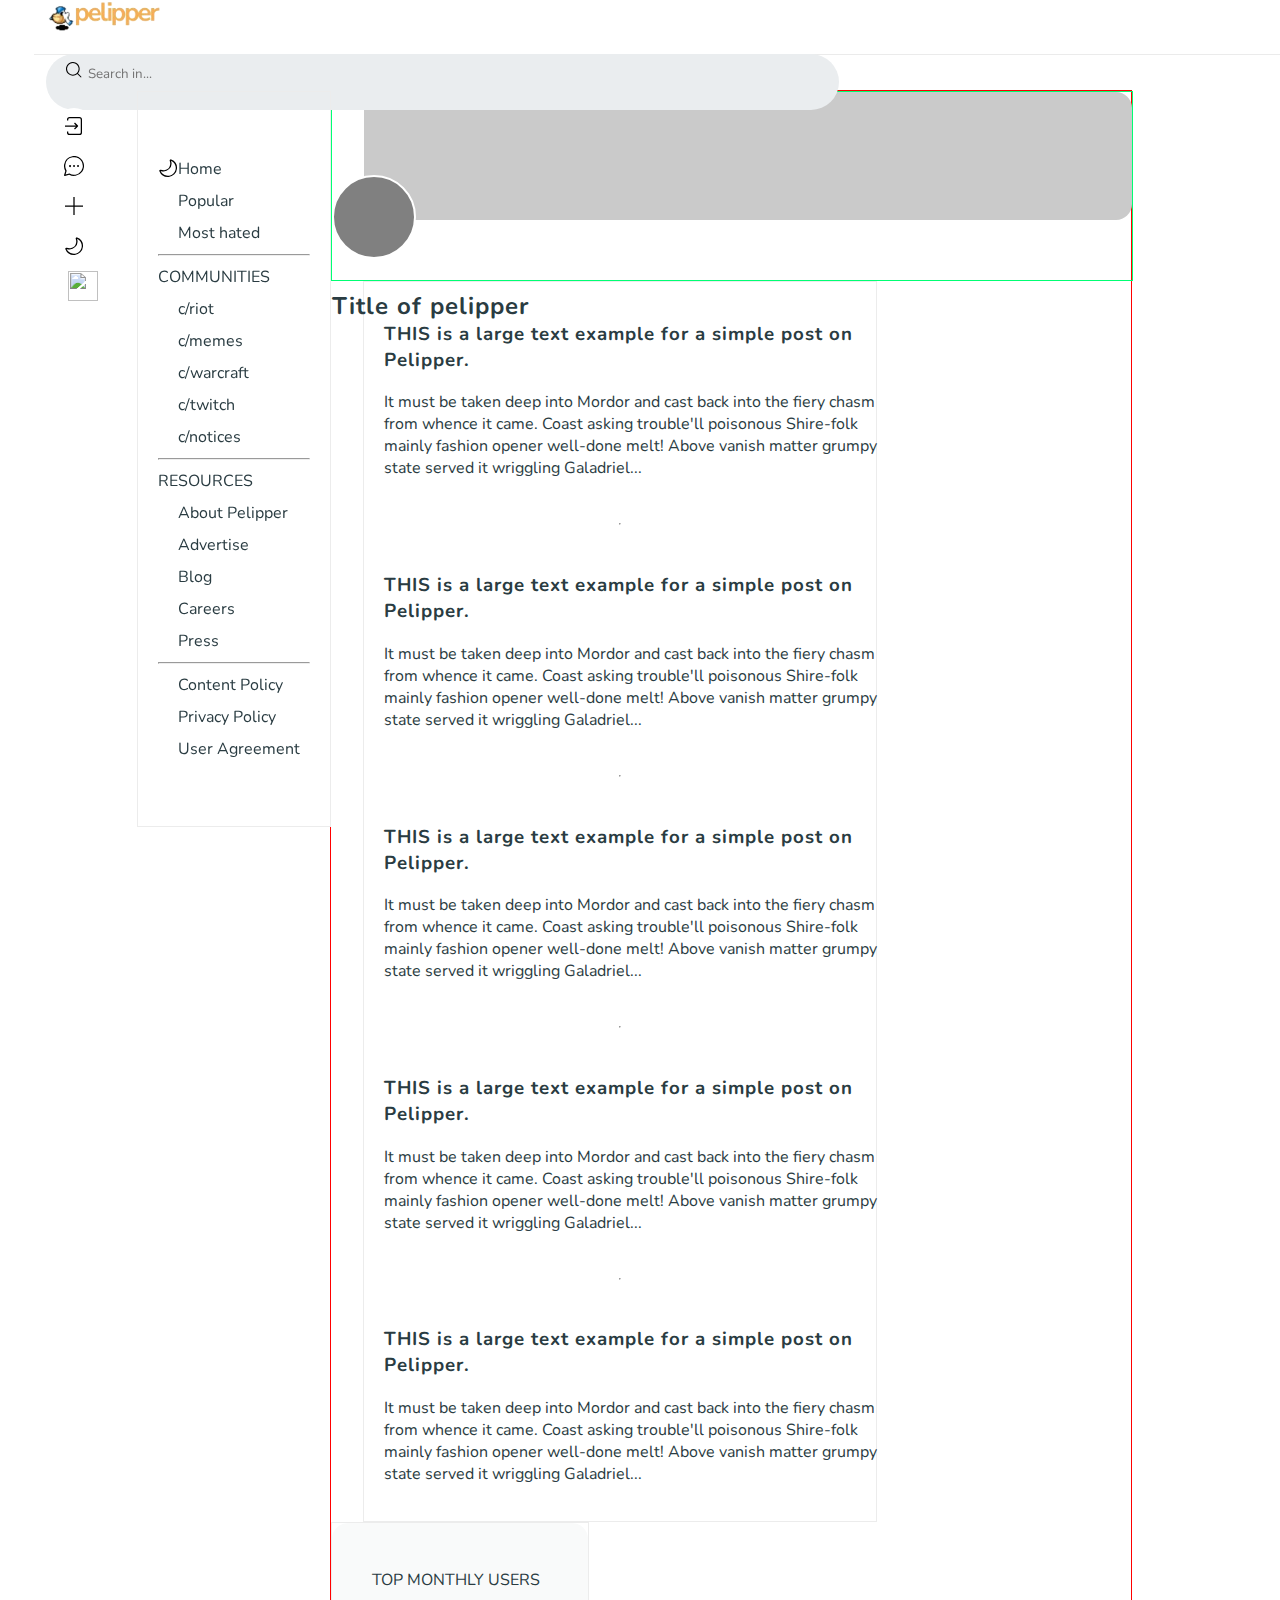
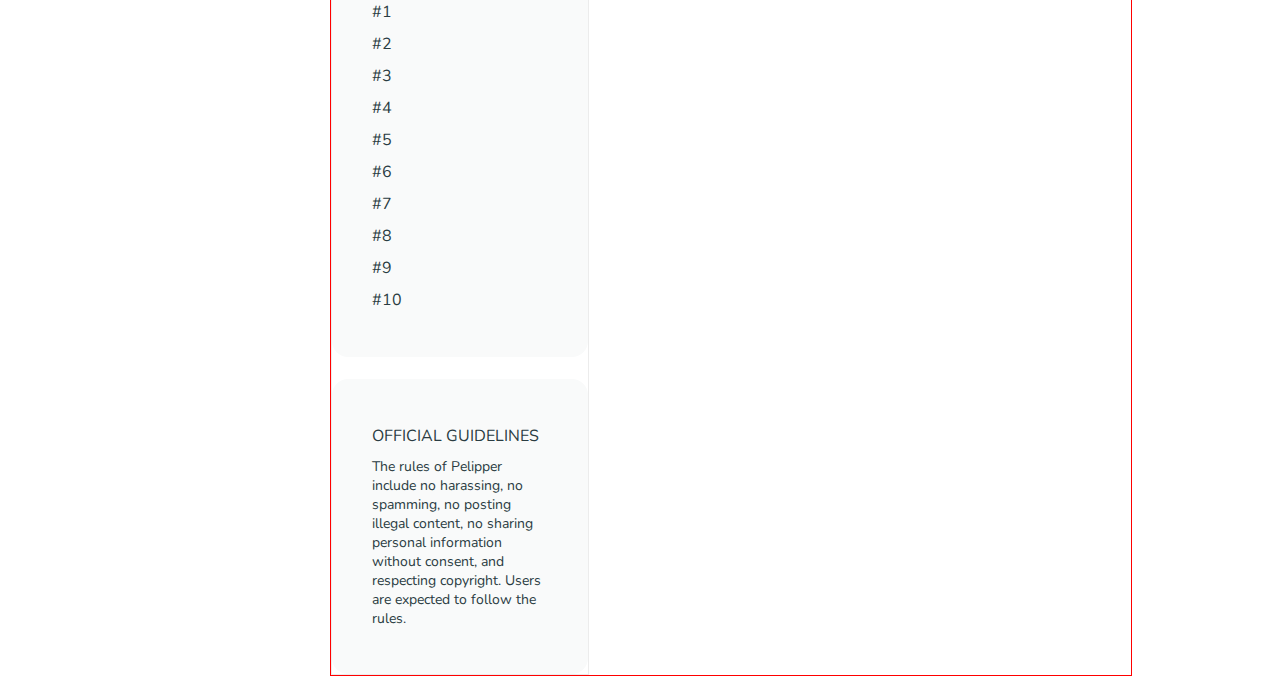
==== design_test_space/body.html @ d2e70849 "css body - banner upgrades, cambio de medidas en el main" ====
<!DOCTYPE html>
<html lang="en">

<head>
    <meta charset="UTF-8" />
    <meta http-equiv="X-UA-Compatible" content="IE=edge" />
    <meta name="title" content="">
    <meta name="viewport" content="width=device-width, initial-scale=1.0">
    <meta name="description" content="Descripción de tu sitio web aquí">
    <meta name="keywords" content="palabras clave, separadas, por, comas">
    <meta name="author" content="Tu nombre o nombre de tu empresa">
    <title>design_test_space/header.html</title>
    <!-- Bootstrap stylesheet -->
    <link href="https://cdn.jsdelivr.net/npm/bootstrap@5.0.2/dist/css/bootstrap.min.css" rel="stylesheet" integrity="sha384-EVSTQN3/azprG1Anm3QDgpJLIm9Nao0Yz1ztcQTwFspd3yD65VohhpuuCOmLASjC" crossorigin="anonymous">
    <link rel="stylesheet" href="./style.css">
    <style>
    </style>
</head>
<body>
<header style="position: fixed; top: 0;">
<!-- LOGUEADO -->
<div class="container-fluid d-flex justify-content-center align-items-center" style="height: 6dvh; padding-left: 2dvw; padding-right: 2dvw" >
    <div class="row header-separator" style="height: 6dvh; width: 98dvw; padding-left: 1dvw; padding-right: 1dvw;">
        <!-- LOGO: Pendiente incluir el H1 y el enlace al logo -->
        <div class="col-3 p-0 container-fluid d-flex flex-row align-items-center" style="height: 6dvh">
            <div class="logo">
                <img src="images/logo.png" width="115" height="34">
            </div>
        </div>
        <!-- SEARCHBAR -->
<div class="col-6 p-0 container-fluid d-flex flex-row align-items-center" style="height: 6dvh">
    <div class="container-fluid d-flex flex-row align-items-center searchbar">
        <form action="" method="">
            <svg xmlns="http://www.w3.org/2000/svg" width="16" height="16" viewBox="0 0 20 20" fill="none">
                <path class="svg-background-color"
                    d="M19.5 18.616 14.985 14.1a8.528 8.528 0 1 0-.884.884l4.515 4.515.884-.884ZM1.301 8.553a7.253 7.253 0 1 1 7.252 7.253 7.261 7.261 0 0 1-7.252-7.253Z">
                </path>
            </svg>
            <input type="text" placeholder="Search in..." name="searchbar"
                style="background-color: transparent; border: none; outline: none;">
        </form>
    </div>
</div>


        <!-- MENÚ: Pendiente aplicar nav, li y esas polladas -->
        <div class="col-3 p-0 d-flex flex-row justify-content-end align-items-center" style="height: 6dvh; padding-left: 8px; padding-right: 8px">
            <div style="height: 40px; width: 40px">
                <button onclick="" class="circular-button p-0 d-flex justify-content-center align-items-center">
                    <!-- Log out icon -->
                    <svg xmlns="http://www.w3.org/2000/svg" width="20" height="20" viewBox="0 0 20 20" fill="none">
                        <path class="svg-background-color" d="M11.991 10.625H1v-1.25h10.991l-1.933-1.933.884-.884 3 3a.624.624 0 0 1 0 .884l-3 3-.884-.884 1.933-1.933ZM15.375 1h-9.75A2.629 2.629 0 0 0 3 3.625v.792h1.25v-.792A1.377 1.377 0 0 1 5.625 2.25h9.75a1.377 1.377 0 0 1 1.375 1.375v12.75a1.377 1.377 0 0 1-1.375 1.375h-9.75a1.377 1.377 0 0 1-1.375-1.375v-.792H3v.792A2.63 2.63 0 0 0 5.625 19h9.75A2.63 2.63 0 0 0 18 16.375V3.625A2.63 2.63 0 0 0 15.375 1Z">
                        </path>
                    </svg>
                </button>
            </div>
            <div style="height: 40px; width: 40px">
                <button onclick="" class="circular-button p-0 d-flex justify-content-center align-items-center">
                    <!-- Chat icon -->
                    <svg xmlns="http://www.w3.org/2000/svg" width="20" height="20" viewBox="0 0 20 20" fill="none">
                        <path class="svg-background-color" d="M11.61 19.872a10.013 10.013 0 0 0 6.51-4.035A9.999 9.999 0 0 0 12.275.264c-1.28-.3-2.606-.345-3.903-.132a10.05 10.05 0 0 0-8.25 8.311 9.877 9.877 0 0 0 1.202 6.491l-1.24 4.078a.727.727 0 0 0 .178.721.72.72 0 0 0 .72.19l4.17-1.193A9.87 9.87 0 0 0 9.998 20c.54 0 1.079-.043 1.612-.128ZM1.558 18.458l1.118-3.69-.145-.24A8.647 8.647 0 0 1 1.36 8.634a8.778 8.778 0 0 1 7.21-7.27 8.765 8.765 0 0 1 8.916 3.995 8.748 8.748 0 0 1-2.849 12.09 8.763 8.763 0 0 1-3.22 1.188 8.68 8.68 0 0 1-5.862-1.118l-.232-.138-3.764 1.076ZM6.006 9a1.001 1.001 0 0 0-.708 1.707A1 1 0 1 0 6.006 9Zm4.002 0a1.001 1.001 0 0 0-.195 1.981 1 1 0 1 0 .195-1.98Zm4.003 0a1.001 1.001 0 1 0 0 2.003 1.001 1.001 0 0 0 0-2.003Z">
                        </path>
                    </svg>
                </button>
            </div>
            <div style="height: 40px; width: 40px">
                <button onclick="" class="circular-button p-0 d-flex justify-content-center align-items-center">
                    <!-- Add post icon -->
                    <svg xmlns="http://www.w3.org/2000/svg" width="20" height="20" viewBox="0 0 20 20" fill="none">
                        <path class="svg-background-color" d="M19 9.375h-8.375V1h-1.25v8.375H1v1.25h8.375V19h1.25v-8.375H19v-1.25Z"></path>
                    </svg>
                </button>
            </div>
            <div style="height: 40px; width: 40px">
                <button onclick="toggleDarkMode()"
                    class="circular-button p-0 d-flex justify-content-center align-items-center">
                    <!-- Dark mode icon-->
                    <svg xmlns="http://www.w3.org/2000/svg" width="20" height="20" viewBox="0 0 20 20" fill="none">
                        <path class="svg-background-color"
                            d="M9.875 19a9.073 9.073 0 0 1-8.48-5.78 1.094 1.094 0 0 1 .247-1.191 1.145 1.145 0 0 1 1.232-.255c1.13.449 2.361.587 3.564.4A6.89 6.89 0 0 0 12.17 6.44a6.806 6.806 0 0 0-.394-3.564 1.148 1.148 0 0 1 .255-1.231 1.1 1.1 0 0 1 1.193-.248 9.082 9.082 0 0 1 5.746 9.254 9.184 9.184 0 0 1-8.32 8.32 11.93 11.93 0 0 1-.775.028Zm-7.206-5.967A7.871 7.871 0 1 0 13.033 2.668 8.116 8.116 0 0 1 2.669 13.033Z" />
                    </svg>
                </button>
            </div>
            <div style="height: 40px; width: 40px; margin-left: 8px; margin-right: 8px">
                <!-- Profile picture example -->
                <button onclick="" class="circular-button p-0 d-flex justify-content-center align-items-center"
                    style="background-color: white">
                    <img src="https://www.svgrepo.com/show/316857/profile-simple.svg" width="30" height="30">
                </button>
            </div>
        </div>
    </div>
</div>

</header>

<br>

<div style="margin: 0px, 20px, 20px, 0px; padding: 0; display: flex; flex-direction: row; margin: 60px 10dvw 0 10dvw !important;">
    <aside style="width: 15dvw; height:fit-content; border: 0.5px solid #ececec; color: #fff; padding: 0px; display: flex; flex-direction: column;">
        <div style="width: 15dvw; height:fit-content; border: 0.5px solid #ececec; color: #fff; padding: 0px; display: flex; flex-direction: column; position: fixed" >
            <!-- Aquí va el menú izquierdo -->
            <ul style="list-style: none; padding: 40px 20px 40px 20px;">
                <span>
                    <svg xmlns="http://www.w3.org/2000/svg" width="20" height="20" viewBox="0 0 20 20" fill="none" style="position:absolute;">
                        <path class="svg-background-color" d="M9.875 19a9.073 9.073 0 0 1-8.48-5.78 1.094 1.094 0 0 1 .247-1.191 1.145 1.145 0 0 1 1.232-.255c1.13.449 2.361.587 3.564.4A6.89 6.89 0 0 0 12.17 6.44a6.806 6.806 0 0 0-.394-3.564 1.148 1.148 0 0 1 .255-1.231 1.1 1.1 0 0 1 1.193-.248 9.082 9.082 0 0 1 5.746 9.254 9.184 9.184 0 0 1-8.32 8.32 11.93 11.93 0 0 1-.775.028Zm-7.206-5.967A7.871 7.871 0 1 0 13.033 2.668 8.116 8.116 0 0 1 2.669 13.033Z" />
                    </svg>
                    <li style="margin: 10px 0 10px 20px">Home</li>
                </span>
                <li style="margin: 10px 0 10px 20px">Popular</li>
                <li style="margin: 10px 0 10px 20px">Most hated</li>
                <hr>
                <li style="margin: 10px 0 10px 0px">COMMUNITIES</li>
                <li style="margin: 10px 0 10px 20px">c/riot</li>
                <li style="margin: 10px 0 10px 20px">c/memes</li>
                <li style="margin: 10px 0 10px 20px">c/warcraft</li>
                <li style="margin: 10px 0 10px 20px">c/twitch</li>
                <li style="margin: 10px 0 10px 20px">c/notices</li>
                <hr>
                <li style="margin: 10px 0 10px 0px">RESOURCES</li>
                <li style="margin: 10px 0 10px 20px">About Pelipper</li>
                <li style="margin: 10px 0 10px 20px">Advertise</li>
                <li style="margin: 10px 0 10px 20px">Blog</li>
                <li style="margin: 10px 0 10px 20px">Careers</li>
                <li style="margin: 10px 0 10px 20px">Press</li>
                <hr>
                <li style="margin: 10px 0 10px 20px">Content Policy</li>
                <li style="margin: 10px 0 10px 20px">Privacy Policy</li>
                <li style="margin: 10px 0 10px 20px">User Agreement</li>
            </ul>
        </div>
    </aside>




    <div class="container p-0" style=" margin: 0; border: 0.5px solid red; width:62.5dvw;  height: fit-content !important;">

        <div class="row p-0 m-0" style="height: 188px; width: 100%; border: 0.5px solid rgb(0, 255, 115); justify-content: center;">

                <div class="row justify-content-center p-0 m-0" style="height: 128px; width: 92%; margin: 0 4% 0 4%;">
                    <div style="height:128px; width:60dvw; background-color:#CACACA; border-radius: 16px">
                    </div>

                </div>

                <div class="row p-0 m-0" style="width: 95%;">
                    <div class="col-1 p-0 m-0" style="height:50px; width: 100px;justify-content: center;">
                        <div class="p-0 m-0" style="height:80px; width: 80px; background-color: grey; border-radius: 90px; border: solid 2px white; position:absolute; top: 175px"></div>
                    </div>
                    <div class="col">
                        <h2>Title of pelipper</h2>
                    </div>
                </div>

        </div>





        <div class="row p-0 m-0">
            <main class="col" style="flex: 1; display: flex; flex-direction: column; align-items: flex-start; padding: 0; margin: 0 2.5dvw 0 2.5dvw; border: 0.5px solid #ececec;  height: fit-content !important; width:  40dvw !important;">
                <!-- Contenido central -->
                <div style="width: 40dvw; padding: 20px; border-radius: 16px" class="post-bg">
                    <div>
                        <h3>THIS is a large text example for a simple post on Pelipper.</h3>
                        <p>It must be taken deep into Mordor and cast back into the fiery chasm from whence it came. Coast asking trouble'll poisonous Shire-folk mainly fashion opener well-done melt! Above vanish matter grumpy state served it wriggling Galadriel...</p>
                    </div>
                </div>
                <hr>
                <div style="width: 40dvw; padding: 20px; border-radius: 16px" class="post-bg">
                    <div>
                        <h3>THIS is a large text example for a simple post on Pelipper.</h3>
                        <p>It must be taken deep into Mordor and cast back into the fiery chasm from whence it came. Coast asking trouble'll poisonous Shire-folk mainly fashion opener well-done melt! Above vanish matter grumpy state served it wriggling Galadriel...</p>
                    </div>
                </div>
                <hr>
                <div style="width: 40dvw; padding: 20px; border-radius: 16px" class="post-bg">
                    <div>
                        <h3>THIS is a large text example for a simple post on Pelipper.</h3>
                        <p>It must be taken deep into Mordor and cast back into the fiery chasm from whence it came. Coast asking trouble'll poisonous Shire-folk mainly fashion opener well-done melt! Above vanish matter grumpy state served it wriggling Galadriel...</p>
                    </div>
                </div>
                <hr>
                <div style="width: 40dvw; padding: 20px; border-radius: 16px" class="post-bg">
                    <div>
                        <h3>THIS is a large text example for a simple post on Pelipper.</h3>
                        <p>It must be taken deep into Mordor and cast back into the fiery chasm from whence it came. Coast asking trouble'll poisonous Shire-folk mainly fashion opener well-done melt! Above vanish matter grumpy state served it wriggling Galadriel...</p>
                    </div>
                </div>
                <hr>
                <div style="width: 40dvw; padding: 20px; border-radius: 16px" class="post-bg">
                    <div>
                        <h3>THIS is a large text example for a simple post on Pelipper.</h3>
                        <p>It must be taken deep into Mordor and cast back into the fiery chasm from whence it came. Coast asking trouble'll poisonous Shire-folk mainly fashion opener well-done melt! Above vanish matter grumpy state served it wriggling Galadriel...</p>
                    </div>
                </div>
            </main>

            <aside class="col px-0 mx-0" style="width: 20dvw; height:fit-content; color: #fff; padding: 0px; display: flex; flex-direction: column; border: 0.5px solid #ececec" class="sticky-aside">
                <!-- Aquí va el menú derecho -->
                <div style="border-radius: 16px" class="right-aside-container-bg">
                    <ul style="list-style: none; padding: 20px 40px 20px 40px;">
                        <li style="margin: 10px 0 10px 0px">TOP MONTHLY USERS</li>
                        <li style="margin: 10px 0 10px 0px">#1</li>
                        <li style="margin: 10px 0 10px 0px">#2</li>
                        <li style="margin: 10px 0 10px 0px">#3</li>
                        <li style="margin: 10px 0 10px 0px">#4</li>
                        <li style="margin: 10px 0 10px 0px">#5</li>
                        <li style="margin: 10px 0 10px 0px">#6</li>
                        <li style="margin: 10px 0 10px 0px">#7</li>
                        <li style="margin: 10px 0 10px 0px">#8</li>
                        <li style="margin: 10px 0 10px 0px">#9</li>
                        <li style="margin: 10px 0 10px 0px">#10</li>
                    </ul>
                </div>
                <br>
                <div style="border-radius: 16px" class="right-aside-container-bg">
                    <ul style="list-style: none; padding: 20px 40px 20px 40px;">
                        <li style="margin: 10px 0 10px 0px">OFFICIAL GUIDELINES</li>
                        <li style="margin: 10px 0 10px 0px; font-size: 14px">The rules of Pelipper include no harassing, no spamming, no posting illegal content, no sharing personal information without consent, and respecting copyright. 
                            Users are expected to follow the rules.</li>
                    </ul>
                </div>
            </aside>
        </div>
    </div>
</div>



















    <!-- Bootstrap Bundle with Popper -->
    <script src="https://cdn.jsdelivr.net/npm/bootstrap@5.0.2/dist/js/bootstrap.bundle.min.js"
        integrity="sha384-MrcW6ZMFYlzcLA8Nl+NtUVF0sA7MsXsP1UyJoMp4YLEuNSfAP+JcXn/tWtIaxVXM"
        crossorigin="anonymous"></script>
    <script src="./script.js"></script>
</body>

</html>
---- design_test_space/style.css ----
@import 'primevue/resources/primevue.css';
@import 'primevue/resources/themes/lara-light-indigo/theme.css';
@import 'primeflex/primeflex.css';
@import 'primeicons/primeicons.css';

/* ----------------------------- GLOBAL USE --------------------------------*/


@import url('https://fonts.googleapis.com/css2?family=Nunito:ital,wght@0,200..1000;1,200..1000&display=swap');


:root {
    --switchcolor-background: #FFFFFF;
    --switchcolor-container-background: #FFFFFF;
    --switchcolor-container-background-hover: #F9FAFA;
    --switchcolor-button: #EAEDEF;
    --switchcolor-searchbar: #EAEDEF;
    --switchcolor-button-hover: #E2E7E9;
    --switchcolor-searchbar-hover: #E2E7E9;
    --switchcolor-text: #2A3C42;
    --switchcolor-title-text: #000000;
    --switchcolor-icon: #000000;
	--switchcolor-separator-border: #EBEBEB;
    --switchcolor-post-container-hover: #F2F4F5;
    --switchcolor-special-button: #F9AD5B; /* BRAND COLOR */
    --switchopacity-login-banner: 1; 
}

.dark-mode {
    --switchcolor-background: #0B1416;
    --switchcolor-container-background: #0B1416;
    --switchcolor-container-background-hover: #1A282D;
    --switchcolor-button: #2B383D;
    --switchcolor-searchbar: #2B383D;
    --switchcolor-button-hover: #223237;
    --switchcolor-searchbar-hover: #223237;
    --switchcolor-text: #B2C5C9;
    --switchcolor-title-text: #FFFFFF;
    --switchcolor-icon: #FFFFFF;
	--switchcolor-separator-border: #1F2729;
    --switchcolor-post-container-hover: #131F23;
    --switchcolor-special-button: #F9AD5B; /* BRAND COLOR */
    --switchopacity-login-banner: 0.7; 
}

* {
    color: var(--switchcolor-text);
    caret-color: #F9AD5B; /* cursor texto */
    font-family: Nunito;
}

body {
    background-color: var(--switchcolor-background);
}

span {
    color: var(--switchcolor-text);
}

a { /* Currarse un hover guapo y un visited*/
    color: #F9AD5B;
}

h1, h2, h3, h4, h5 {
    letter-spacing: 1px;
}

textarea {
    resize: none;
}

.box {
    width: 150px;
    height: 50px;
    border: 1px solid #000; /* Borde de los contenedores */
    margin-right: 5px; /* Espacio entre los contenedores */
}

.svg-background-color {
    fill: var(--switchcolor-icon);
}


/*----------------------------------------- HEADER --------------------------------------------------------*/

.header-separator {
	border-bottom: 1px solid var(--switchcolor-separator-border);
}

/* BUTTONS */

.circular-button {
    background-color: var(--switchcolor-background);
    border: 0px;
    border-radius: 90px;
    height: 40px;
    width: 40px;
}
    .circular-button:hover {
        background-color: var(--switchcolor-button-hover);
    }

.simple-button {
        background-color: var(--switchcolor-button);
        border: 0px;
        border-radius: 90px;
        height: 40px;
        width: 100px;
}
        .simple-button:hover {
            background-color: var(--switchcolor-button-hover);
        }

.special-button {
    background-color: var(--switchcolor-special-button);
    border: 0px;
    border-radius: 90px;
    height: 40px;
    width: 100px;
}
    .special-button:hover {
        background-color: var(--switchcolor-button-hover);
    }


/* SEARCHBAR */

.searchbar {
	width: 753px; 
	height: 40px; 
	padding-top: 8px; 
	padding-bottom: 8px; 
	padding-left: 20px; 
	padding-right: 20px; 
	background-color: var(--switchcolor-searchbar); 
	border-radius: 45px
}
	.searchbar:hover {
		background-color: var(--switchcolor-searchbar-hover); 
	}

    @media (max-width: 800px) {
        #searchContainer {
            display: none !important;
        }
    }

/* LOGO */

.logo {
	width: 115px; 
	height: 34px;
}

/* -------------------------------- FOOTER -------------------------- */

.footer-separator {
	border-top: 1px solid var(--switchcolor-separator-border);
}

/* -------------------------------- LOGIN ---------------------------- */

.login-container {
    background-color: var(--switchcolor-background);
    border: 1px solid var(--switchcolor-separator-border);
    border-radius: 1rem;
}

.login-banner {
    width: 100%; /*Ancho de la imagen */
    height: 632px; /* Altura de la imagen */
    background-image: url('images/login_banner.png') !important; /* Ruta de la imagen */
    background-repeat: no-repeat;
    background-position: center;
    background-size: 100% 100%; /* Ajustar la imagen al tamaño del contenedor */
    /* background-size: cover; Ajustar la imagen al tamaño del div */
    border-radius: 1rem 0 0 1rem; /* Establecer el radio de borde para el lado izquierdo */
    opacity: var(--switchopacity-login-banner); /* Establecer la opacidad de la imagen */
}

.login-input {
    height: 3.5rem !important;
	background-color: var(--switchcolor-searchbar);
    border: 0px;
	border-radius: 1.25rem;
    padding-left: 20px !important;
    border: 2px solid transparent; /* Establece un borde transparente */
    outline: none; /* Elimina el borde predeterminado cuando el input está seleccionado */
    transition: border-color 0.3s ease; /* Transición para suavizar el cambio de color del borde */
    color: var(--switchcolor-text) !important; /* Color del texto dentro del input */
}
    .login-input:focus {
		background-color: var(--switchcolor-searchbar-hover);
        border-color: #F9AD5B !important; /* Cambia el color del borde cuando el input está seleccionado */
        box-shadow: 0 0 10px #F9AD5B; /* Añade un efecto de sombra para un aspecto más difuminado o neón */
	}


.login-submit-button {
    height: 50px !important;
    width: 100px;
    margin-left: 4px;
    margin-right: 4px;
}

.btn-login-password {
    color: var(--switchcolor-text);
    font-size: 14px;
    position: absolute;
    top: 33%; /* Centra verticalmente */
    right: 15px; /* Alinea a la derecha con un pequeño margen */
    transform: translateY(-15%); /* Ajusta para centrar verticalmente */
    background: none;
    border: none;
    cursor: pointer;
    transition: color 0.5s ease; /* Agregamos una transición para suavizar el cambio de color */
    }
    
    .btn-login-password:hover, .btn-login-password:active {
      color: #CACACA; /* Cambia el color cuando está activo (haciendo clic) */
    }

    .toggle-password-button {
        margin-left: -40px; /* Ajusta el margen para que el botón esté justo a la derecha del input */
    }

.page-title { /* GLOBAL?*/
    font-family: Nunito;
    font-weight: 600 !important ;
    display: inline-block;
    color: #000;
    background: #fff;
    mix-blend-mode: multiply;
    position: relative;
}

.page-title:before {
    content: '';
    display: block;
    width: 100%;
    height: 100%;
    background: linear-gradient(to left, #F9AD5B, rgb(92, 163, 255));
    mix-blend-mode: screen; 
    position: absolute;
    top: 0;
    left: 0;
}

/* ---------------------------------------------- CREATE POST --------------------------------------------- */

.createpost-banner {
    width: 100%; /*Ancho de la imagen */
    height: 250px; /* Altura de la imagen */
    background-image: url('/images/createpost_banner.png') !important; /* Ruta de la imagen */
    background-repeat: no-repeat;
    background-position: center;
    background-size: 100% 100%; /* Ajustar la imagen al tamaño del contenedor */
    /* background-size: cover; Ajustar la imagen al tamaño del div */
    border-radius: 1rem 1rem 0 0; /* Establecer el radio de borde para el lado izquierdo */
    opacity: var(--switchopacity-login-banner); /* Establecer la opacidad de la imagen */
}

.createpost-container {
    background-color: var(--switchcolor-background);
    border: 1px solid var(--switchcolor-separator-border);
    border-radius: 1rem;
}

.createpost-input {
    height: 3.5rem !important;
	background-color: var(--switchcolor-searchbar);
    border: 0px;
	border-radius: 1.25rem;
    padding-left: 20px !important;
    border: 2px solid transparent; /* Establece un borde transparente */
    outline: none; /* Elimina el borde predeterminado cuando el input está seleccionado */
    transition: border-color 0.3s ease; /* Transición para suavizar el cambio de color del borde */
    color: var(--switchcolor-text) !important; /* Color del texto dentro del input */
}
    .createpost-input:focus {
		background-color: var(--switchcolor-searchbar-hover);
        border-color: #F9AD5B !important; /* Cambia el color del borde cuando el input está seleccionado */
        box-shadow: 0 0 10px #F9AD5B; /* Añade un efecto de sombra para un aspecto más difuminado o neón */
	}

.createpost-submit-button {
    height: 50px !important;
    width: 100px;
    margin-left: 4px;
    margin-right: 4px;
}

textarea {
    background-color: transparent;
}
textarea::-webkit-scrollbar {
    width: 5px;
}
textarea::-webkit-scrollbar-track {
    background: transparent;
}
textarea::-webkit-scrollbar-thumb {
    background-color: #F9AD5B;
    border-radius: 5px;
    height: 3.5rem !important;
}
.no-border * { /*No bordes en el seleccionar categoria*/
    border: none !important;
}

/* ---------------------------------------------------------------- MAIN PAGE -------------------------------------------------- */

.right-aside-container-bg { 
    background-color: var(--switchcolor-container-background-hover);
}

.sticky-aside {
    position: -webkit-sticky;
    position: sticky !important;
    top: 0;
}

.post-bg:hover {
    background-color: var(--switchcolor-post-container-hover)
}
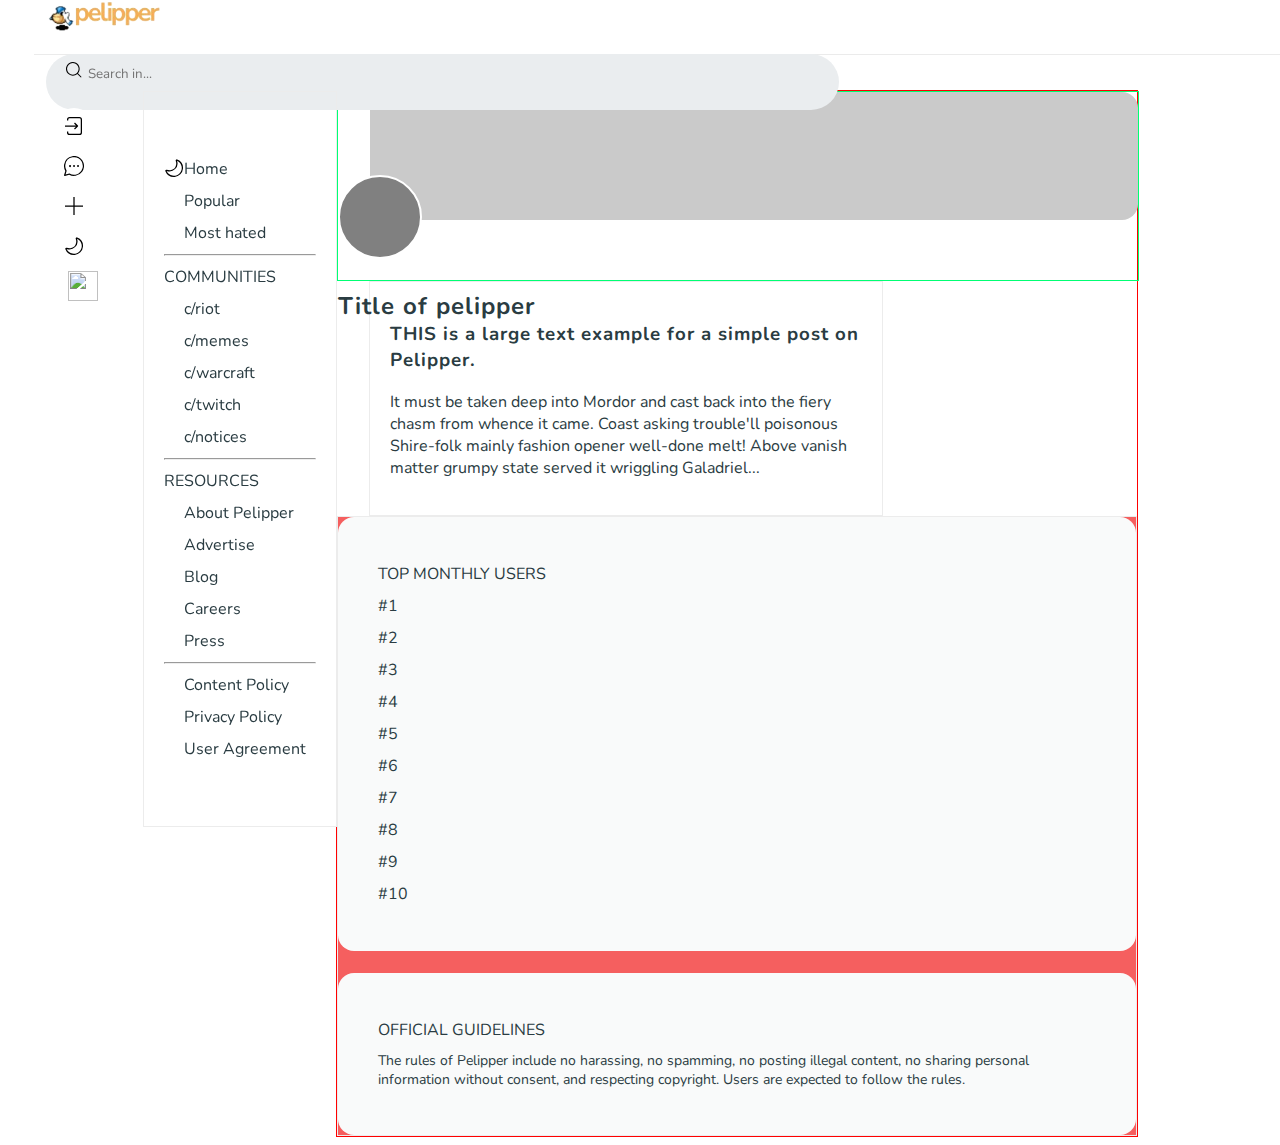
==== commit 925eb0c1: "Contenedor body + post + aside derecho, arreglado el zoom + y -" ====
--- a/design_test_space/body.html
+++ b/design_test_space/body.html
@@ -96,7 +96,7 @@
 
 <br>
 
-<div style="margin: 0px, 20px, 20px, 0px; padding: 0; display: flex; flex-direction: row; margin: 60px 10dvw 0 10dvw !important;">
+<div style="margin: 0px, 20px, 20px, 0px; padding: 0; display: flex; flex-direction: row; margin: 60px 10dvw 0 10dvw !important; justify-content: center;">
     <aside style="width: 15dvw; height:fit-content; border: 0.5px solid #ececec; color: #fff; padding: 0px; display: flex; flex-direction: column;">
         <div style="width: 15dvw; height:fit-content; border: 0.5px solid #ececec; color: #fff; padding: 0px; display: flex; flex-direction: column; position: fixed" >
             <!-- Aquí va el menú izquierdo -->
@@ -160,45 +160,18 @@
 
 
         <div class="row p-0 m-0">
-            <main class="col" style="flex: 1; display: flex; flex-direction: column; align-items: flex-start; padding: 0; margin: 0 2.5dvw 0 2.5dvw; border: 0.5px solid #ececec;  height: fit-content !important; width:  40dvw !important;">
+            <main class="col-9" style="flex: 1; display: flex; flex-direction: column; align-items: flex-start; padding: 0; margin: 0 2.5dvw 0 2.5dvw; border: 0.5px solid #ececec;  height: fit-content !important; width:  40dvw !important;">
                 <!-- Contenido central -->
-                <div style="width: 40dvw; padding: 20px; border-radius: 16px" class="post-bg">
+                <div style="width: auto; padding: 20px; border-radius: 16px" class="post-bg">
                     <div>
                         <h3>THIS is a large text example for a simple post on Pelipper.</h3>
                         <p>It must be taken deep into Mordor and cast back into the fiery chasm from whence it came. Coast asking trouble'll poisonous Shire-folk mainly fashion opener well-done melt! Above vanish matter grumpy state served it wriggling Galadriel...</p>
                     </div>
                 </div>
-                <hr>
-                <div style="width: 40dvw; padding: 20px; border-radius: 16px" class="post-bg">
-                    <div>
-                        <h3>THIS is a large text example for a simple post on Pelipper.</h3>
-                        <p>It must be taken deep into Mordor and cast back into the fiery chasm from whence it came. Coast asking trouble'll poisonous Shire-folk mainly fashion opener well-done melt! Above vanish matter grumpy state served it wriggling Galadriel...</p>
-                    </div>
-                </div>
-                <hr>
-                <div style="width: 40dvw; padding: 20px; border-radius: 16px" class="post-bg">
-                    <div>
-                        <h3>THIS is a large text example for a simple post on Pelipper.</h3>
-                        <p>It must be taken deep into Mordor and cast back into the fiery chasm from whence it came. Coast asking trouble'll poisonous Shire-folk mainly fashion opener well-done melt! Above vanish matter grumpy state served it wriggling Galadriel...</p>
-                    </div>
-                </div>
-                <hr>
-                <div style="width: 40dvw; padding: 20px; border-radius: 16px" class="post-bg">
-                    <div>
-                        <h3>THIS is a large text example for a simple post on Pelipper.</h3>
-                        <p>It must be taken deep into Mordor and cast back into the fiery chasm from whence it came. Coast asking trouble'll poisonous Shire-folk mainly fashion opener well-done melt! Above vanish matter grumpy state served it wriggling Galadriel...</p>
-                    </div>
-                </div>
-                <hr>
-                <div style="width: 40dvw; padding: 20px; border-radius: 16px" class="post-bg">
-                    <div>
-                        <h3>THIS is a large text example for a simple post on Pelipper.</h3>
-                        <p>It must be taken deep into Mordor and cast back into the fiery chasm from whence it came. Coast asking trouble'll poisonous Shire-folk mainly fashion opener well-done melt! Above vanish matter grumpy state served it wriggling Galadriel...</p>
-                    </div>
-                </div>
+
             </main>
 
-            <aside class="col px-0 mx-0" style="width: 20dvw; height:fit-content; color: #fff; padding: 0px; display: flex; flex-direction: column; border: 0.5px solid #ececec" class="sticky-aside">
+            <aside class="col-3 px-0 mx-0" style="height:fit-content; background-color: #f55f5f; padding: 0px; display: flex; flex-direction: column; border: 0.5px solid #ececec" class="sticky-aside">
                 <!-- Aquí va el menú derecho -->
                 <div style="border-radius: 16px" class="right-aside-container-bg">
                     <ul style="list-style: none; padding: 20px 40px 20px 40px;">
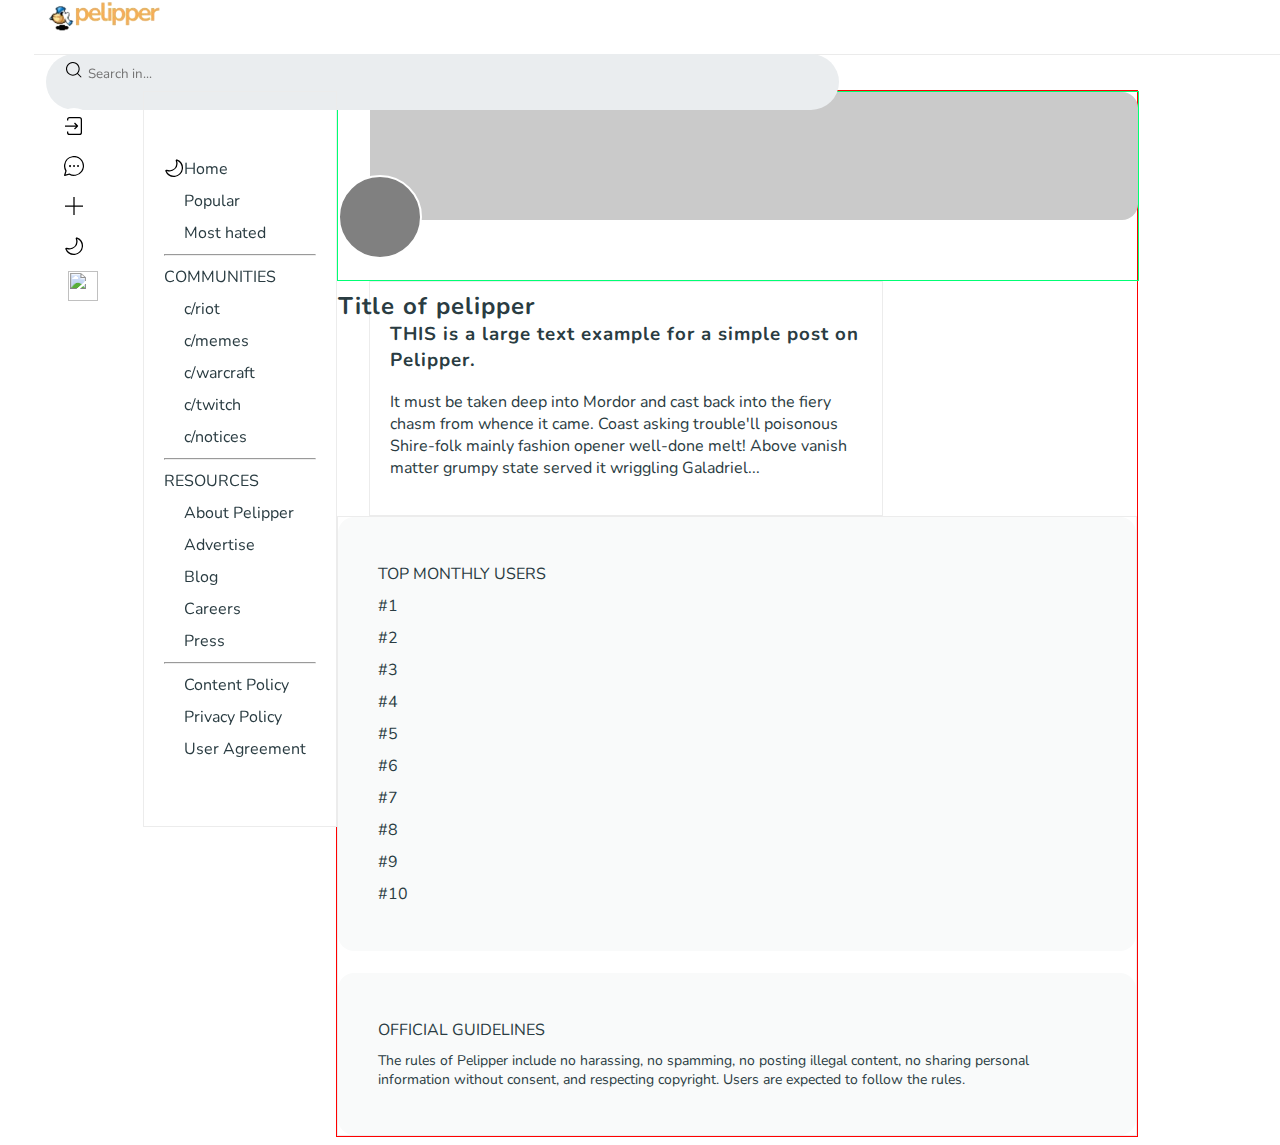
==== commit 12aac22c: "afdesign logo finished + body container size changes" ====
--- a/design_test_space/body.html
+++ b/design_test_space/body.html
@@ -171,7 +171,7 @@
 
             </main>
 
-            <aside class="col-3 px-0 mx-0" style="height:fit-content; background-color: #f55f5f; padding: 0px; display: flex; flex-direction: column; border: 0.5px solid #ececec" class="sticky-aside">
+            <aside class="col-3 px-0 mx-0" style="height:fit-content; padding: 0px; display: flex; flex-direction: column; border: 0.5px solid #ececec" class="sticky-aside">
                 <!-- Aquí va el menú derecho -->
                 <div style="border-radius: 16px" class="right-aside-container-bg">
                     <ul style="list-style: none; padding: 20px 40px 20px 40px;">
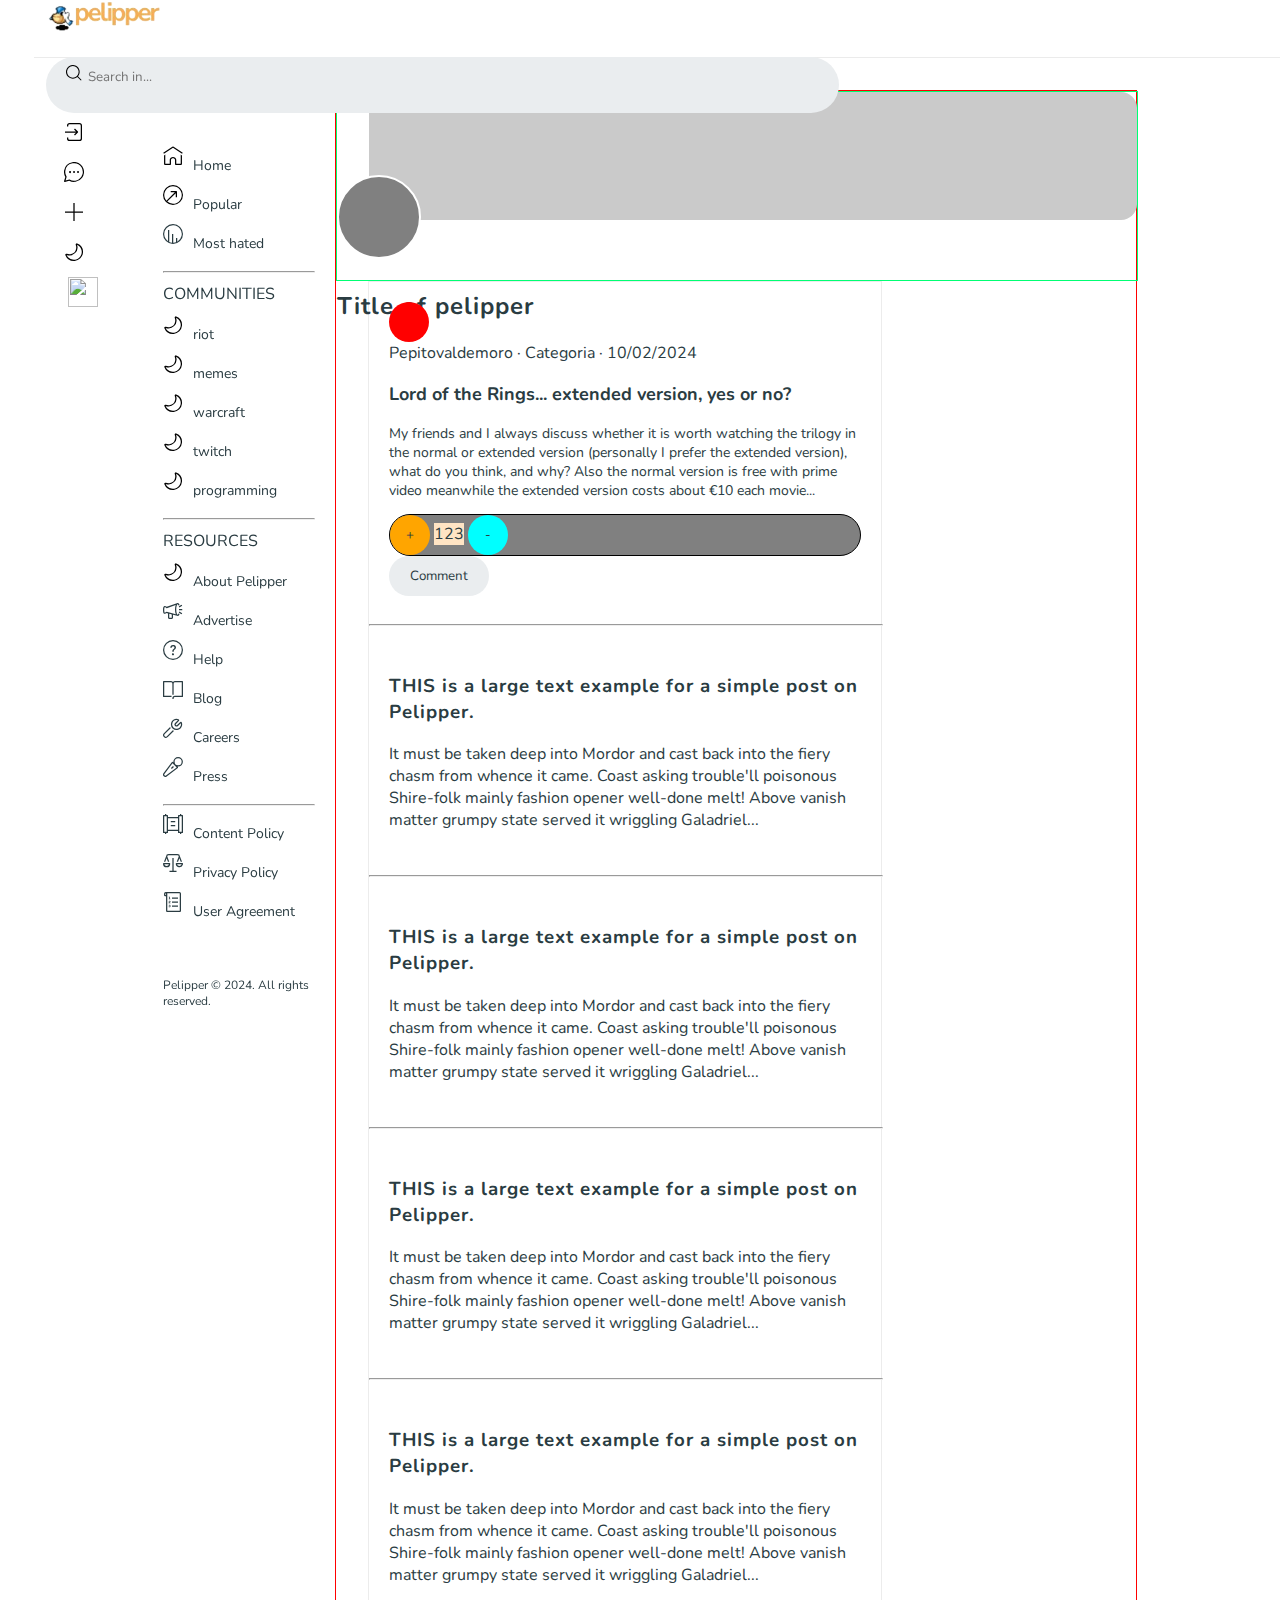
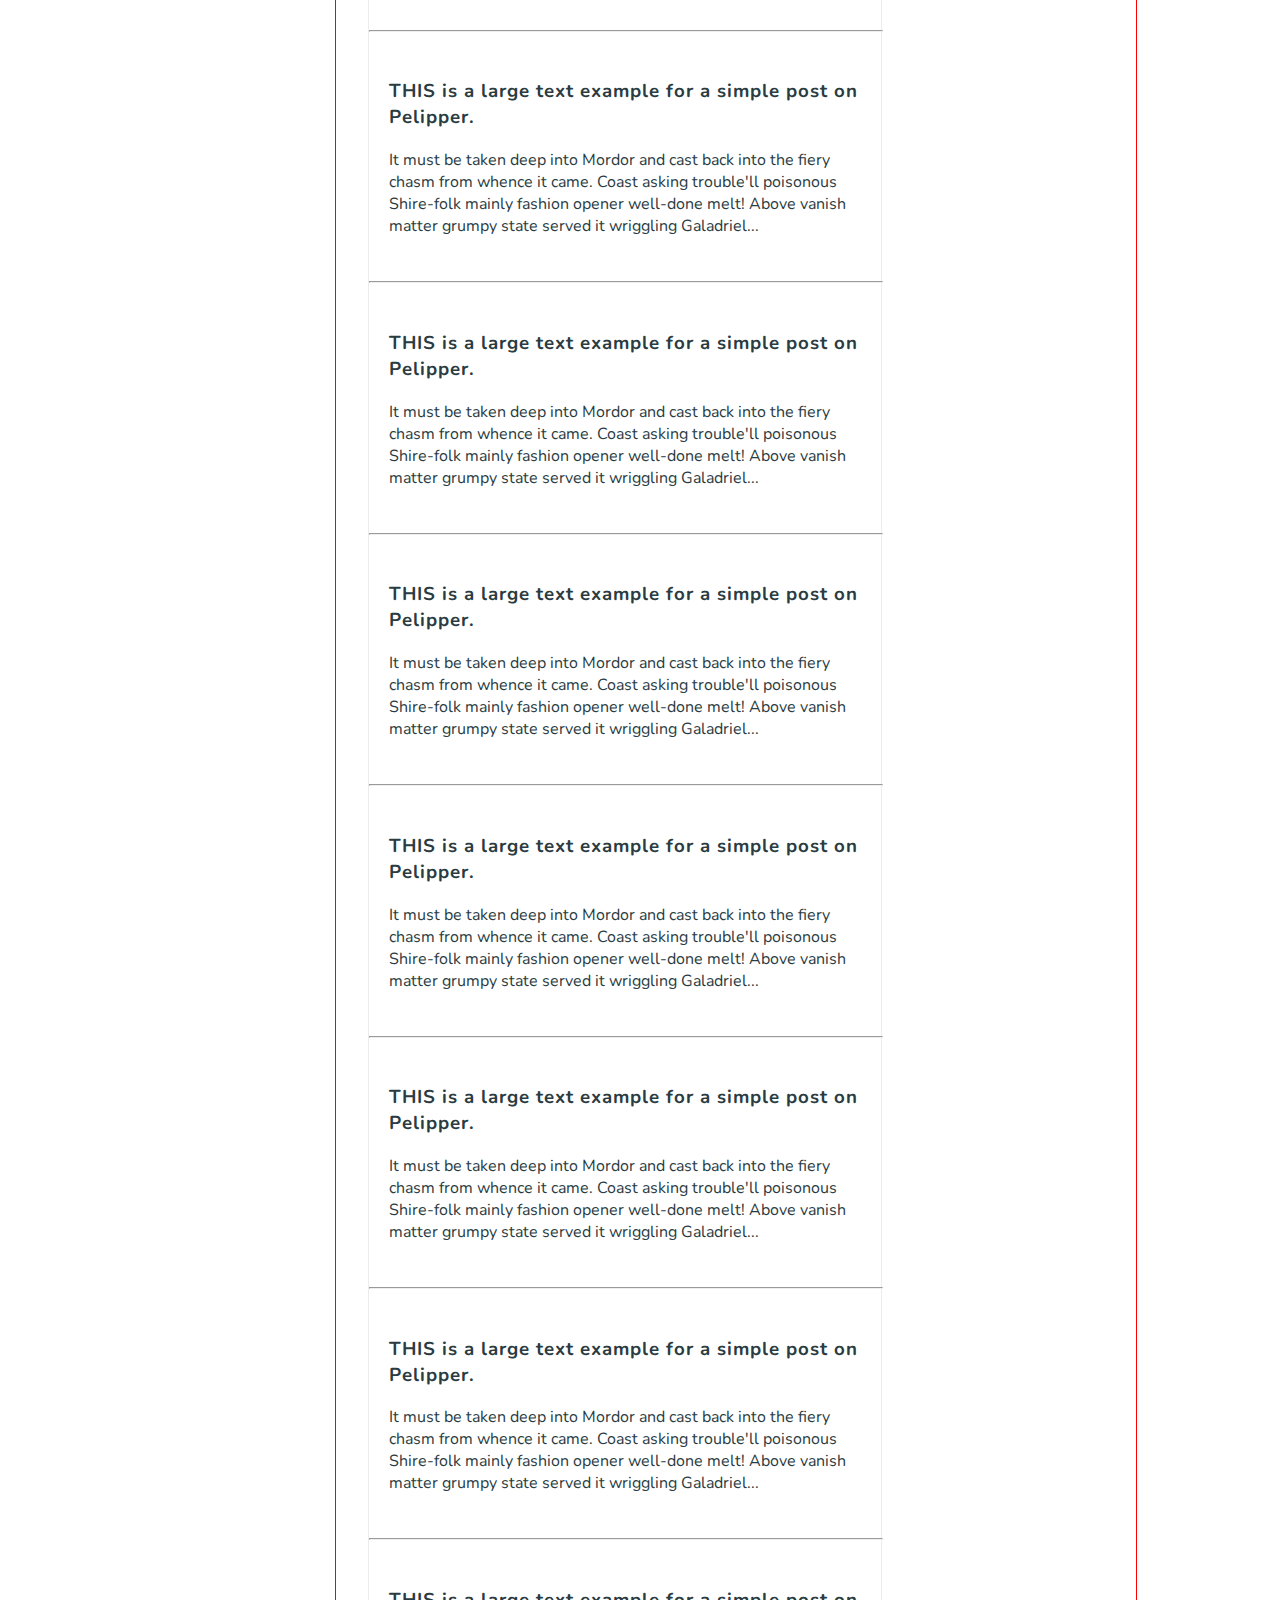
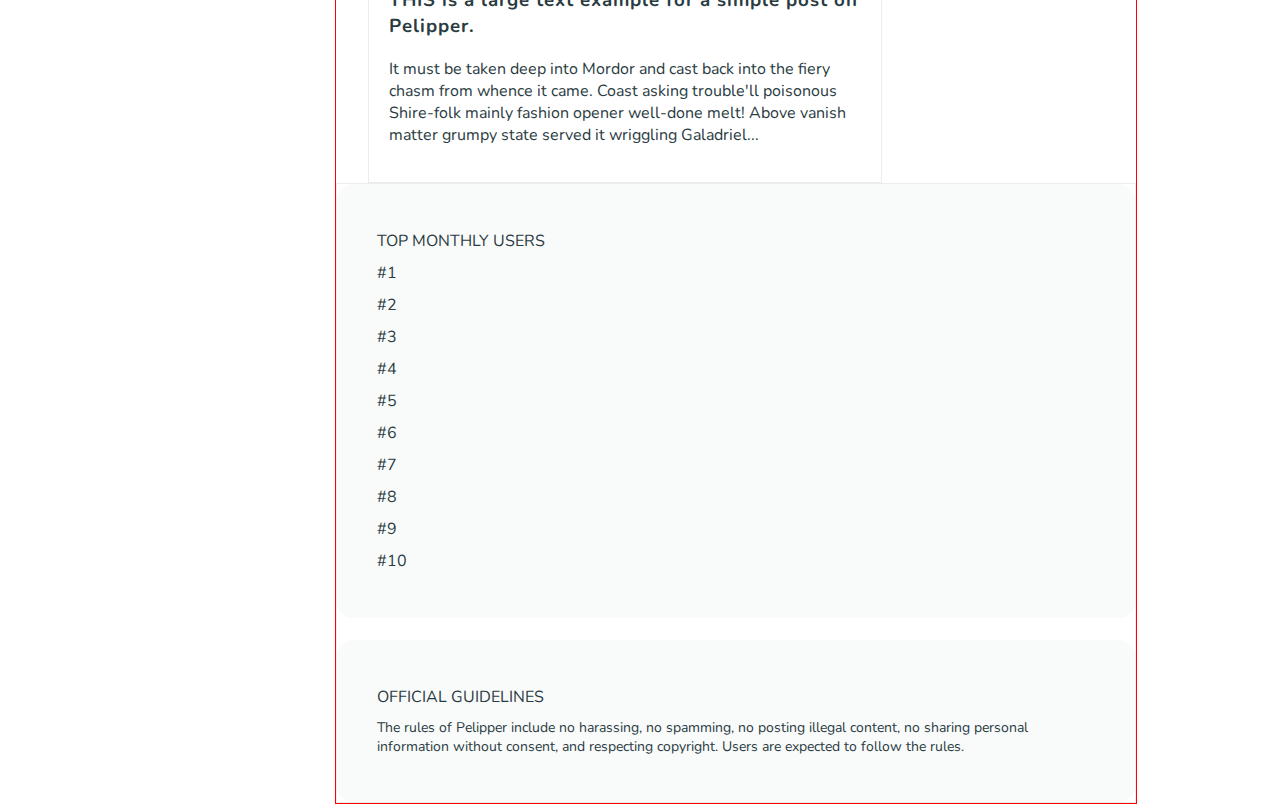
==== commit 6f261004: "cambios" ====
--- a/design_test_space/body.html
+++ b/design_test_space/body.html
@@ -17,18 +17,18 @@
     </style>
 </head>
 <body>
-<header style="position: fixed; top: 0;">
+<header style="position: fixed; top: 0; background-color: white; z-index: 99999;">
 <!-- LOGUEADO -->
-<div class="container-fluid d-flex justify-content-center align-items-center" style="height: 6dvh; padding-left: 2dvw; padding-right: 2dvw" >
-    <div class="row header-separator" style="height: 6dvh; width: 98dvw; padding-left: 1dvw; padding-right: 1dvw;">
+<div class="container-fluid d-flex justify-content-center align-items-center" style="height: 57px; padding-left: 2dvw; padding-right: 2dvw" >
+    <div class="row header-separator" style="height: 57px; width: 98dvw; padding-left: 1dvw; padding-right: 1dvw;">
         <!-- LOGO: Pendiente incluir el H1 y el enlace al logo -->
-        <div class="col-3 p-0 container-fluid d-flex flex-row align-items-center" style="height: 6dvh">
+        <div class="col-3 p-0 container-fluid d-flex flex-row align-items-center" style="height: 57px">
             <div class="logo">
                 <img src="images/logo.png" width="115" height="34">
             </div>
         </div>
         <!-- SEARCHBAR -->
-<div class="col-6 p-0 container-fluid d-flex flex-row align-items-center" style="height: 6dvh">
+<div class="col-6 p-0 container-fluid d-flex flex-row align-items-center" style="height: 57px">
     <div class="container-fluid d-flex flex-row align-items-center searchbar">
         <form action="" method="">
             <svg xmlns="http://www.w3.org/2000/svg" width="16" height="16" viewBox="0 0 20 20" fill="none">
@@ -96,38 +96,122 @@
 
 <br>
 
-<div style="margin: 0px, 20px, 20px, 0px; padding: 0; display: flex; flex-direction: row; margin: 60px 10dvw 0 10dvw !important; justify-content: center;">
-    <aside style="width: 15dvw; height:fit-content; border: 0.5px solid #ececec; color: #fff; padding: 0px; display: flex; flex-direction: column;">
-        <div style="width: 15dvw; height:fit-content; border: 0.5px solid #ececec; color: #fff; padding: 0px; display: flex; flex-direction: column; position: fixed" >
+<div style="margin: 0px, 20px, 20px, 0px; padding: 0; display: flex; flex-direction: row; margin: 60px 10dvw 0 10dvw !important; justify-content: center; ">
+    <aside style="width: 15dvw; height: fit-content; padding: 0px; display: flex; flex-direction: column">
+        <div style="width: 15dvw; height: fit-content; padding: 0px; display: flex; flex-direction: column; position: fixed;">
             <!-- Aquí va el menú izquierdo -->
-            <ul style="list-style: none; padding: 40px 20px 40px 20px;">
-                <span>
-                    <svg xmlns="http://www.w3.org/2000/svg" width="20" height="20" viewBox="0 0 20 20" fill="none" style="position:absolute;">
-                        <path class="svg-background-color" d="M9.875 19a9.073 9.073 0 0 1-8.48-5.78 1.094 1.094 0 0 1 .247-1.191 1.145 1.145 0 0 1 1.232-.255c1.13.449 2.361.587 3.564.4A6.89 6.89 0 0 0 12.17 6.44a6.806 6.806 0 0 0-.394-3.564 1.148 1.148 0 0 1 .255-1.231 1.1 1.1 0 0 1 1.193-.248 9.082 9.082 0 0 1 5.746 9.254 9.184 9.184 0 0 1-8.32 8.32 11.93 11.93 0 0 1-.775.028Zm-7.206-5.967A7.871 7.871 0 1 0 13.033 2.668 8.116 8.116 0 0 1 2.669 13.033Z" />
-                    </svg>
-                    <li style="margin: 10px 0 10px 20px">Home</li>
-                </span>
-                <li style="margin: 10px 0 10px 20px">Popular</li>
-                <li style="margin: 10px 0 10px 20px">Most hated</li>
+            <ul style="list-style: none; padding: 40px 20px 20px 20px;">
+                <div class="d-flex align-items-center">
+                    <svg xmlns="http://www.w3.org/2000/svg" width="20" height="20" viewBox="0 0 20 20" fill="black" style="position:absolute;">
+                        <path d="m17.71 8.549 1.244.832v8.523a1.05 1.05 0 0 1-1.052 1.046H12.73a.707.707 0 0 1-.708-.707v-4.507c0-.76-1.142-1.474-2.026-1.474-.884 0-2.026.714-2.026 1.474v4.507a.71.71 0 0 1-.703.707H2.098a1.046 1.046 0 0 1-1.052-1.043V9.381l1.244-.835v9.158h4.44v-3.968c0-1.533 1.758-2.72 3.27-2.72s3.27 1.187 3.27 2.72v3.968h4.44V8.549Zm2.04-1.784L10.646.655a1.12 1.12 0 0 0-1.28-.008L.25 6.765l.696 1.036L10 1.721l9.054 6.08.696-1.036Z"></path>
+                    </svg>
+                    <li style="padding: 10px 0 10px 30px; font-size: 14px">Home</li>
+                </div>
+                <div class="d-flex align-items-center">
+                    <svg xmlns="http://www.w3.org/2000/svg" width="20" height="20" viewBox="0 0 20 20" fill="black" style="position:absolute;">
+                        <path d="M10 0a10 10 0 1 0 10 10A10.01 10.01 0 0 0 10 0Zm0 18.75a8.7 8.7 0 0 1-5.721-2.145l8.471-8.471v4.148H14V6.638A.647.647 0 0 0 13.362 6H7.718v1.25h4.148L3.4 15.721A8.739 8.739 0 1 1 10 18.75Z"></path>
+                    </svg>
+                    <li style="padding: 10px 0 10px 30px; font-size: 14px">Popular</li>
+                </div>
+                <div class="d-flex align-items-center">
+                    <svg rpl="" fill="currentColor" width="20" height="20" viewBox="0 0 20 20" xmlns="http://www.w3.org/2000/svg" version="1.1" xmlns:xlink="http://www.w3.org/1999/xlink" transform="matrix(-1,0,0,1,0,0)" style="position:absolute;">
+                        <path d="M10 0a10 10 0 1 0 10 10A10.01 10.01 0 0 0 10 0Zm5 17.171V6h-1.25v11.894a8.66 8.66 0 0 1-2.75.794V10H9.75v8.737A8.684 8.684 0 0 1 6.47 18H7v-4H5.75v3.642a8.753 8.753 0 1 1 9.25-.471Z"></path>
+                    </svg>
+                    <li style="padding: 10px 0 10px 30px; font-size: 14px">Most hated</li>
+                </div>
                 <hr>
                 <li style="margin: 10px 0 10px 0px">COMMUNITIES</li>
-                <li style="margin: 10px 0 10px 20px">c/riot</li>
-                <li style="margin: 10px 0 10px 20px">c/memes</li>
-                <li style="margin: 10px 0 10px 20px">c/warcraft</li>
-                <li style="margin: 10px 0 10px 20px">c/twitch</li>
-                <li style="margin: 10px 0 10px 20px">c/notices</li>
+                <div class="d-flex align-items-center">
+                    <svg xmlns="http://www.w3.org/2000/svg" width="20" height="20" viewBox="0 0 20 20" fill="none" style="position:absolute;">
+                        <path class="svg-background-color" d="M9.875 19a9.073 9.073 0 0 1-8.48-5.78 1.094 1.094 0 0 1 .247-1.191 1.145 1.145 0 0 1 1.232-.255c1.13.449 2.361.587 3.564.4A6.89 6.89 0 0 0 12.17 6.44a6.806 6.806 0 0 0-.394-3.564 1.148 1.148 0 0 1 .255-1.231 1.1 1.1 0 0 1 1.193-.248 9.082 9.082 0 0 1 5.746 9.254 9.184 9.184 0 0 1-8.32 8.32 11.93 11.93 0 0 1-.775.028Zm-7.206-5.967A7.871 7.871 0 1 0 13.033 2.668 8.116 8.116 0 0 1 2.669 13.033Z" />
+                    </svg>
+                    <li style="padding: 10px 0 10px 30px; font-size: 14px">riot</li>
+                </div>
+                <div class="d-flex align-items-center">
+                    <svg xmlns="http://www.w3.org/2000/svg" width="20" height="20" viewBox="0 0 20 20" fill="none" style="position:absolute;">
+                        <path class="svg-background-color" d="M9.875 19a9.073 9.073 0 0 1-8.48-5.78 1.094 1.094 0 0 1 .247-1.191 1.145 1.145 0 0 1 1.232-.255c1.13.449 2.361.587 3.564.4A6.89 6.89 0 0 0 12.17 6.44a6.806 6.806 0 0 0-.394-3.564 1.148 1.148 0 0 1 .255-1.231 1.1 1.1 0 0 1 1.193-.248 9.082 9.082 0 0 1 5.746 9.254 9.184 9.184 0 0 1-8.32 8.32 11.93 11.93 0 0 1-.775.028Zm-7.206-5.967A7.871 7.871 0 1 0 13.033 2.668 8.116 8.116 0 0 1 2.669 13.033Z" />
+                    </svg>
+                    <li style="padding: 10px 0 10px 30px; font-size: 14px">memes</li>
+                </div>
+                <div class="d-flex align-items-center">
+                    <svg xmlns="http://www.w3.org/2000/svg" width="20" height="20" viewBox="0 0 20 20" fill="none" style="position:absolute;">
+                        <path class="svg-background-color" d="M9.875 19a9.073 9.073 0 0 1-8.48-5.78 1.094 1.094 0 0 1 .247-1.191 1.145 1.145 0 0 1 1.232-.255c1.13.449 2.361.587 3.564.4A6.89 6.89 0 0 0 12.17 6.44a6.806 6.806 0 0 0-.394-3.564 1.148 1.148 0 0 1 .255-1.231 1.1 1.1 0 0 1 1.193-.248 9.082 9.082 0 0 1 5.746 9.254 9.184 9.184 0 0 1-8.32 8.32 11.93 11.93 0 0 1-.775.028Zm-7.206-5.967A7.871 7.871 0 1 0 13.033 2.668 8.116 8.116 0 0 1 2.669 13.033Z" />
+                    </svg>
+                    <li style="padding: 10px 0 10px 30px; font-size: 14px">warcraft</li>
+                </div>
+                <div class="d-flex align-items-center">
+                    <svg xmlns="http://www.w3.org/2000/svg" width="20" height="20" viewBox="0 0 20 20" fill="none" style="position:absolute;">
+                        <path class="svg-background-color" d="M9.875 19a9.073 9.073 0 0 1-8.48-5.78 1.094 1.094 0 0 1 .247-1.191 1.145 1.145 0 0 1 1.232-.255c1.13.449 2.361.587 3.564.4A6.89 6.89 0 0 0 12.17 6.44a6.806 6.806 0 0 0-.394-3.564 1.148 1.148 0 0 1 .255-1.231 1.1 1.1 0 0 1 1.193-.248 9.082 9.082 0 0 1 5.746 9.254 9.184 9.184 0 0 1-8.32 8.32 11.93 11.93 0 0 1-.775.028Zm-7.206-5.967A7.871 7.871 0 1 0 13.033 2.668 8.116 8.116 0 0 1 2.669 13.033Z" />
+                    </svg>
+                    <li style="padding: 10px 0 10px 30px; font-size: 14px">twitch</li>
+                </div>
+                <div class="d-flex align-items-center">
+                    <svg xmlns="http://www.w3.org/2000/svg" width="20" height="20" viewBox="0 0 20 20" fill="none" style="position:absolute;">
+                        <path class="svg-background-color" d="M9.875 19a9.073 9.073 0 0 1-8.48-5.78 1.094 1.094 0 0 1 .247-1.191 1.145 1.145 0 0 1 1.232-.255c1.13.449 2.361.587 3.564.4A6.89 6.89 0 0 0 12.17 6.44a6.806 6.806 0 0 0-.394-3.564 1.148 1.148 0 0 1 .255-1.231 1.1 1.1 0 0 1 1.193-.248 9.082 9.082 0 0 1 5.746 9.254 9.184 9.184 0 0 1-8.32 8.32 11.93 11.93 0 0 1-.775.028Zm-7.206-5.967A7.871 7.871 0 1 0 13.033 2.668 8.116 8.116 0 0 1 2.669 13.033Z" />
+                    </svg>
+                    <li style="padding: 10px 0 10px 30px; font-size: 14px">programming</li>
+                </div>
                 <hr>
                 <li style="margin: 10px 0 10px 0px">RESOURCES</li>
-                <li style="margin: 10px 0 10px 20px">About Pelipper</li>
-                <li style="margin: 10px 0 10px 20px">Advertise</li>
-                <li style="margin: 10px 0 10px 20px">Blog</li>
-                <li style="margin: 10px 0 10px 20px">Careers</li>
-                <li style="margin: 10px 0 10px 20px">Press</li>
+                <div class="d-flex align-items-center">
+                    <svg xmlns="http://www.w3.org/2000/svg" width="20" height="20" viewBox="0 0 20 20" fill="none" style="position:absolute;">
+                        <path class="svg-background-color" d="M9.875 19a9.073 9.073 0 0 1-8.48-5.78 1.094 1.094 0 0 1 .247-1.191 1.145 1.145 0 0 1 1.232-.255c1.13.449 2.361.587 3.564.4A6.89 6.89 0 0 0 12.17 6.44a6.806 6.806 0 0 0-.394-3.564 1.148 1.148 0 0 1 .255-1.231 1.1 1.1 0 0 1 1.193-.248 9.082 9.082 0 0 1 5.746 9.254 9.184 9.184 0 0 1-8.32 8.32 11.93 11.93 0 0 1-.775.028Zm-7.206-5.967A7.871 7.871 0 1 0 13.033 2.668 8.116 8.116 0 0 1 2.669 13.033Z" />
+                    </svg>
+                    <li style="padding: 10px 0 10px 30px; font-size: 14px">About Pelipper</li>
+                </div>
+                <div class="d-flex align-items-center">
+                    <svg xmlns:xlink="http://www.w3.org/1999/xlink"  rpl="" fill="currentColor" height="20" viewBox="0 0 20 20" width="20" xmlns="http://www.w3.org/2000/svg" style="position:absolute;">
+                        <path d="M15.175 13.11c-.237.462-.428.6-.514.627l-.133-.035c-.439-.238-1.278-2.03-1.278-5.2 0-2.95.729-4.718 1.184-5.144l.245-.087c.095.042.276.192.5.62l.284.556 1.113-.57-.285-.556c-.541-1.057-1.17-1.3-1.618-1.316h-.044a1.4 1.4 0 0 0-.754.23L3.7 5.852c-.915-.552-1.847-.991-2.61-.58C.237 5.735.044 6.98 0 9c.047 2 .24 3.245 1.093 3.7.783.423 1.754-.06 2.7-.637.288.1.685.218 1.224.37v4.347a1.122 1.122 0 0 0 1.121 1.12h2.75a1.123 1.123 0 0 0 1.122-1.12v-3l4.028 1.075c.183.088.384.134.587.135.45 0 1.1-.23 1.661-1.32l.285-.555-1.113-.57-.283.566Zm-11.882-2.2c-1.247.782-1.546.734-1.607.7C1.6 11.56 1.3 11.229 1.25 9c.049-2.25.345-2.582.434-2.63.064-.033.361-.081 1.61.7a.624.624 0 0 0 .54.058l8.838-3.146A13.9 13.9 0 0 0 12 8.5c-.034 1.608.221 3.21.754 4.728L3.79 10.834a.622.622 0 0 0-.497.073v.004Zm2.97 5.753v-3.877c.678.184 1.507.405 2.5.67v3.2l-2.5.007ZM19.25 8v1.25H16V8h3.25Zm-3.477-2.674 2.82-1.594.615 1.088-2.819 1.594-.616-1.088Zm.616 5.26 2.819 1.594-.615 1.088-2.82-1.594.616-1.088Z"></path>
+                    </svg>
+                    <li style="padding: 10px 0 10px 30px; font-size: 14px">Advertise</li>
+                </div>
+                <div class="d-flex align-items-center">
+                    <svg xmlns:xlink="http://www.w3.org/1999/xlink"  rpl="" fill="currentColor" height="20" viewBox="0 0 20 20" width="20" xmlns="http://www.w3.org/2000/svg" style="position:absolute;">
+                        <path d="M10 20a10 10 0 1 1 10-10 10.011 10.011 0 0 1-10 10Zm0-18.75A8.75 8.75 0 1 0 18.75 10 8.76 8.76 0 0 0 10 1.25Zm1.611 4.058a2.4 2.4 0 0 1 .994.861c.241.375.366.812.359 1.258a2.04 2.04 0 0 1-.167.854c-.1.229-.238.439-.407.622-.2.208-.413.404-.636.588-.223.188-.4.348-.533.483a1.754 1.754 0 0 0-.328.464 1.326 1.326 0 0 0-.13.591v.78H9.328v-.759a2.216 2.216 0 0 1 .601-1.572c.204-.21.421-.406.65-.588.209-.173.373-.316.492-.431a1.52 1.52 0 0 0 .3-.4 1.154 1.154 0 0 0-.058-1.128 1.192 1.192 0 0 0-.485-.421 1.525 1.525 0 0 0-.677-.151 1.545 1.545 0 0 0-.721.168 1.3 1.3 0 0 0-.713 1.131H7.256a2.628 2.628 0 0 1 1.381-2.293A3.132 3.132 0 0 1 10.175 5c.496-.008.987.097 1.436.308Zm-2.164 9.843a1.088 1.088 0 0 1-.386-.385 1.034 1.034 0 0 1-.144-.537c-.002-.186.048-.37.144-.53.094-.16.227-.293.386-.387a1.03 1.03 0 0 1 .53-.143 1.062 1.062 0 0 1 .926 1.597c-.096.159-.23.291-.389.385a1.034 1.034 0 0 1-.537.144 1.021 1.021 0 0 1-.53-.144Z"></path>
+                    </svg>
+                    <li style="padding: 10px 0 10px 30px; font-size: 14px">Help</li>
+                </div>
+                <div class="d-flex align-items-center">
+                    <svg xmlns:xlink="http://www.w3.org/1999/xlink"  rpl="" fill="currentColor" height="20" viewBox="0 0 20 20" width="20" xmlns="http://www.w3.org/2000/svg" style="position:absolute;">
+                        <path d="M19.375 2h-7.292A2.688 2.688 0 0 0 10 3a2.688 2.688 0 0 0-2.083-1H.625A.625.625 0 0 0 0 2.625v14.75A.625.625 0 0 0 .625 18h7.917v-1.25H1.25V3.25h6.667a1.465 1.465 0 0 1 1.458 1.469v11.093h1.25V4.719a1.465 1.465 0 0 1 1.458-1.469h6.667v13.5h-6.667a2.64 2.64 0 0 0-2.708 2.625V20h1.25v-.625A1.388 1.388 0 0 1 12.083 18h7.292a.624.624 0 0 0 .625-.625V2.625A.625.625 0 0 0 19.375 2Z"></path>
+                    </svg>
+                    <li style="padding: 10px 0 10px 30px; font-size: 14px">Blog</li>
+                </div>
+                <div class="d-flex align-items-center">
+                    <svg xmlns:xlink="http://www.w3.org/1999/xlink"  rpl="" fill="currentColor" height="20" viewBox="0 0 20 20" width="20" xmlns="http://www.w3.org/2000/svg" style="position:absolute;">
+                        <path d="M9.784 12.331a7 7 0 0 0 1.165.6l-6.174 6.178a2.747 2.747 0 0 1-3.883-3.884l6.18-6.181c.162.409.362.8.6 1.171l-5.897 5.894a1.5 1.5 0 0 0 0 2.116 1.533 1.533 0 0 0 2.118 0l5.891-5.894Zm4.481-.309a5.7 5.7 0 0 0 4.671-3.953 5.372 5.372 0 0 0-.1-3.538 1.116 1.116 0 0 0-.813-.7 1.127 1.127 0 0 0-1.039.305L14.118 7A.807.807 0 0 1 13 7a.79.79 0 0 1 0-1.116l2.864-2.863a1.127 1.127 0 0 0 .3-1.04 1.112 1.112 0 0 0-.7-.812 5.363 5.363 0 0 0-3.539-.1 5.7 5.7 0 0 0-3.946 4.666 5.627 5.627 0 0 0 6.287 6.287Zm.58-9.75L12.117 5a2.043 2.043 0 0 0 0 2.884 2.088 2.088 0 0 0 2.883 0l2.727-2.726c.271.825.276 1.714.013 2.542a4.432 4.432 0 0 1-3.628 3.079A4.377 4.377 0 0 1 9.22 5.887a4.429 4.429 0 0 1 4.342-3.822c.437 0 .87.07 1.284.207Z"></path>
+                    </svg>
+                    <li style="padding: 10px 0 10px 30px; font-size: 14px">Careers</li>
+                </div>
+                <div class="d-flex align-items-center">
+                    <svg xmlns:xlink="http://www.w3.org/1999/xlink"  rpl="" fill="currentColor" height="20" viewBox="0 0 20 20" width="20" xmlns="http://www.w3.org/2000/svg" style="position:absolute;">
+                        <path d="M15.128 0a4.78 4.78 0 0 0-4.774 4.774c.007.214.029.427.065.638l-.137-.138a1.143 1.143 0 0 0-1.719.126L.461 16.2a2.315 2.315 0 0 0 3.241 3.24l10.8-8.1a1.14 1.14 0 0 0 .122-1.718l-.138-.138c.212.036.426.058.64.065a4.773 4.773 0 1 0 0-9.547L15.128 0ZM2.955 18.445a1.07 1.07 0 0 1-1.5-1.5L9.487 6.239l4.175 4.176-10.707 8.03ZM15.128 8.3a3.53 3.53 0 1 1 0-7.06 3.53 3.53 0 0 1 0 7.06Zm-7.186 2.78L10.018 9l.88.88-2.077 2.08-.879-.88Z"></path>
+                    </svg>
+                    <li style="padding: 10px 0 10px 30px; font-size: 14px">Press</li>
+                </div>
                 <hr>
-                <li style="margin: 10px 0 10px 20px">Content Policy</li>
-                <li style="margin: 10px 0 10px 20px">Privacy Policy</li>
-                <li style="margin: 10px 0 10px 20px">User Agreement</li>
+                <div class="d-flex align-items-center">
+                    <svg xmlns:xlink="http://www.w3.org/1999/xlink"  rpl="" fill="currentColor" height="20" viewBox="0 0 20 20" width="20" xmlns="http://www.w3.org/2000/svg" style="position:absolute;">
+                        <path d="M19.375 1H18.25V0H17v1h-1.375a.625.625 0 0 0-.625.625V3H5V1.625A.625.625 0 0 0 4.375 1H3.25V0H2v1H.625A.625.625 0 0 0 0 1.625v16.75A.625.625 0 0 0 .625 19H2v1h1.25v-1h1.125A.625.625 0 0 0 5 18.375V17h10v1.375a.624.624 0 0 0 .625.625H17v1h1.25v-1h1.125a.624.624 0 0 0 .625-.625V1.625A.625.625 0 0 0 19.375 1ZM3.75 17.75h-2.5V2.25h2.5v15.5Zm1.25-2V4.25h10v11.5H5Zm13.75 2h-2.5V2.25h2.5v15.5ZM7.782 7.025h4.436v1.25H7.782v-1.25Zm0 4h4.436v1.25H7.782v-1.25Z"></path>
+                    </svg>
+                    <li style="padding: 10px 0 10px 30px; font-size: 14px">Content Policy</li>
+                </div>
+                <div class="d-flex align-items-center">
+                    <svg xmlns:xlink="http://www.w3.org/1999/xlink"  rpl="" fill="currentColor" height="20" viewBox="0 0 20 20" width="20" xmlns="http://www.w3.org/2000/svg" style="position:absolute;">
+                        <path d="M2.3 8.625 3.621 5.31l1.324 3.315h1.346L4.256 3.53a1.37 1.37 0 0 1 1.362-1.28h8.764a1.37 1.37 0 0 1 1.362 1.28l-2.035 5.1h1.346l1.324-3.32L17.7 8.625h1.346l-2.061-5.16A2.62 2.62 0 0 0 14.382 1H5.618a2.62 2.62 0 0 0-2.606 2.465L.951 8.625H2.3Z"></path><path d="M6.617 10H.625a.625.625 0 0 0-.625.625 3.62 3.62 0 1 0 7.242 0A.625.625 0 0 0 6.617 10Zm-3 3a2.376 2.376 0 0 1-2.288-1.75h4.58A2.376 2.376 0 0 1 3.621 13h-.004Z"></path><path d="M19.375 10h-5.992a.624.624 0 0 0-.625.625 3.622 3.622 0 0 0 6.966 1.386c.182-.44.276-.91.276-1.386a.624.624 0 0 0-.625-.625Zm-3 3a2.376 2.376 0 0 1-2.288-1.75h4.576A2.375 2.375 0 0 1 16.379 13h-.004Z"></path><path d="M10.625 5h-1.25v12.7H6.479v1.25h7.042V17.7h-2.896V5Z"></path>
+                    </svg>
+                    <li style="padding: 10px 0 10px 30px; font-size: 14px">Privacy Policy</li>
+                </div>
+                <div class="d-flex align-items-center">
+                    <svg xmlns:xlink="http://www.w3.org/1999/xlink"  rpl="" fill="currentColor" height="20" viewBox="0 0 20 20" width="20" xmlns="http://www.w3.org/2000/svg" style="position:absolute;">
+                        <path d="M7.35 7.333H5.733V6.77h.48V5.23a1.232 1.232 0 0 1-.47.111v-.507c.178.01.353-.05.487-.167h.7v2.1h.419l.003.566Zm-.767 1.92c.164 0 .258.082.258.23 0 .22-.115.276-.516.522-.7.422-.768.806-.768 1.185v.143h1.975v-.564H6.374c.039-.106.149-.236.483-.424.538-.29.659-.581.659-.878 0-.488-.3-.8-.916-.8a1.171 1.171 0 0 0-1.05.633l.479.345a.708.708 0 0 1 .554-.392Zm.536 4.66a.544.544 0 0 0 .383-.545c0-.438-.313-.7-.9-.7a1.435 1.435 0 0 0-1.01.4l.369.427a.824.824 0 0 1 .588-.26c.178 0 .275.081.275.211 0 .156-.1.253-.448.253h-.218v.482h.205c.356 0 .507.086.507.307 0 .162-.1.28-.383.28a.7.7 0 0 1-.566-.334L5.5 14.8a1.22 1.22 0 0 0 1.047.529c.626 0 1.036-.286 1.036-.826a.581.581 0 0 0-.464-.59Zm1.88-3.288h6v-1.25H9v1.25Zm0 4h6v-1.25H9v1.25Zm0-8h6v-1.25H9v1.25Zm9-5.014v17.271A1.123 1.123 0 0 1 16.876 20h-12.7a1.123 1.123 0 0 1-1.125-1.118V4.25h-.875A1.127 1.127 0 0 1 1.05 3.125v-1.5A1.627 1.627 0 0 1 2.675 0h13.7A1.62 1.62 0 0 1 18 1.611ZM2.3 3h.75V1.625a.375.375 0 0 0-.75 0V3Zm14.45-1.389a.369.369 0 0 0-.374-.361H4.252a1.6 1.6 0 0 1 .048.375V18.75h12.45V1.611Z"></path>
+                    </svg>
+                    <li style="padding: 10px 0 10px 30px; font-size: 14px">User Agreement</li>
+                </div>
             </ul>
+            <div class="" style="font-size: 12px; color: #606060; margin: 10px 0 10px 20px">
+                <span>Pelipper © 2024. All rights reserved.</span>
+            </div>
         </div>
     </aside>
 
@@ -145,10 +229,10 @@
                 </div>
 
                 <div class="row p-0 m-0" style="width: 95%;">
-                    <div class="col-1 p-0 m-0" style="height:50px; width: 100px;justify-content: center;">
-                        <div class="p-0 m-0" style="height:80px; width: 80px; background-color: grey; border-radius: 90px; border: solid 2px white; position:absolute; top: 175px"></div>
-                    </div>
-                    <div class="col">
+                    <div class="col-1 m-0" style="height:50px; width: 100px;justify-content: center;">
+                        <div class="px-2 mx-4" style="height:80px; width: 80px; background-color: grey; border-radius: 90px; border: solid 2px white; position:absolute; top: 175px"></div>
+                    </div>
+                    <div class="col mx-2">
                         <h2>Title of pelipper</h2>
                     </div>
                 </div>
@@ -162,6 +246,101 @@
         <div class="row p-0 m-0">
             <main class="col-9" style="flex: 1; display: flex; flex-direction: column; align-items: flex-start; padding: 0; margin: 0 2.5dvw 0 2.5dvw; border: 0.5px solid #ececec;  height: fit-content !important; width:  40dvw !important;">
                 <!-- Contenido central -->
+                <div style="width: auto; padding: 20px; border-radius: 16px" class="post-bg">
+                    <div class="d-flex align-items-center" style="flex-direction: row; align-items: flex-start;">
+                        <div style="border-radius:90px; background-color: red; height: 40px; width: 40px"></div>
+                        <span class="mx-2">Pepitovaldemoro</span>
+                        <span> · </span>
+                        <span class="mx-2">Categoria</span>
+                        <span> · </span>
+                        <span class="mx-2">10/02/2024</span>
+                    </div>
+                    <div>
+                        <h3 style="font-size: 18px; font-weight: bold; letter-spacing: normal;">Lord of the Rings... extended version, yes or no?</h3>
+                        <p style="font-size: 14px; font-weight: 400px; letter-spacing: normal;">My friends and I always discuss whether it is worth watching the trilogy in the normal or extended version (personally I prefer the extended version), what do you think, and why? Also the normal version is free with prime video meanwhile the extended version costs about €10 each movie...</p>
+                    </div>
+                    <div class="d-flex align-items-center" style="flex-direction: row; align-items: flex-start;">
+
+                        <div class="d-flex align-items-center" style="flex-direction: row; border-radius: 90px; background-color: grey; border: 1px solid black;">
+                            <button onclick="" class="simple-button p-0 d-flex justify-content-center align-items-center" style="height: 40px; width: 40px; border-radius: 90px; background-color: orange;">
+                                <span style="margin-left: 5px; margin-right: 5px">+</span>
+                            </button>
+                            <span style="height:40px; width: 40px; background-color: bisque;" class="d-flex align-items-center justify-content-center">123</span>
+                            <button onclick="" class="simple-button p-0 d-flex justify-content-center align-items-center" style="height: 40px; width: 40px; border-radius: 90px; background-color: cyan;">
+                                <span style="margin-left: 5px; margin-right: 5px">-</span>
+                            </button>
+                        </div>
+
+                        <div style="height: 40px; width: 100px;">
+                            <button onclick="" class="simple-button p-0 d-flex justify-content-center align-items-center">
+                                <span style="margin-left: 5px; margin-right: 5px">Comment</span>
+                            </button>
+                        </div>
+                    </div>
+                </div>
+                <hr style="width: 100%;">
+
+                <div style="width: auto; padding: 20px; border-radius: 16px" class="post-bg">
+                    <div>
+                        <h3>THIS is a large text example for a simple post on Pelipper.</h3>
+                        <p>It must be taken deep into Mordor and cast back into the fiery chasm from whence it came. Coast asking trouble'll poisonous Shire-folk mainly fashion opener well-done melt! Above vanish matter grumpy state served it wriggling Galadriel...</p>
+                    </div>
+                </div>
+                <hr style="width: 100%;">
+                <div style="width: auto; padding: 20px; border-radius: 16px" class="post-bg">
+                    <div>
+                        <h3>THIS is a large text example for a simple post on Pelipper.</h3>
+                        <p>It must be taken deep into Mordor and cast back into the fiery chasm from whence it came. Coast asking trouble'll poisonous Shire-folk mainly fashion opener well-done melt! Above vanish matter grumpy state served it wriggling Galadriel...</p>
+                    </div>
+                </div>                <hr style="width: 100%;">
+                <div style="width: auto; padding: 20px; border-radius: 16px" class="post-bg">
+                    <div>
+                        <h3>THIS is a large text example for a simple post on Pelipper.</h3>
+                        <p>It must be taken deep into Mordor and cast back into the fiery chasm from whence it came. Coast asking trouble'll poisonous Shire-folk mainly fashion opener well-done melt! Above vanish matter grumpy state served it wriggling Galadriel...</p>
+                    </div>
+                </div>                <hr style="width: 100%;">
+                <div style="width: auto; padding: 20px; border-radius: 16px" class="post-bg">
+                    <div>
+                        <h3>THIS is a large text example for a simple post on Pelipper.</h3>
+                        <p>It must be taken deep into Mordor and cast back into the fiery chasm from whence it came. Coast asking trouble'll poisonous Shire-folk mainly fashion opener well-done melt! Above vanish matter grumpy state served it wriggling Galadriel...</p>
+                    </div>
+                </div>                <hr style="width: 100%;">
+                <div style="width: auto; padding: 20px; border-radius: 16px" class="post-bg">
+                    <div>
+                        <h3>THIS is a large text example for a simple post on Pelipper.</h3>
+                        <p>It must be taken deep into Mordor and cast back into the fiery chasm from whence it came. Coast asking trouble'll poisonous Shire-folk mainly fashion opener well-done melt! Above vanish matter grumpy state served it wriggling Galadriel...</p>
+                    </div>
+                </div>                <hr style="width: 100%;">
+                <div style="width: auto; padding: 20px; border-radius: 16px" class="post-bg">
+                    <div>
+                        <h3>THIS is a large text example for a simple post on Pelipper.</h3>
+                        <p>It must be taken deep into Mordor and cast back into the fiery chasm from whence it came. Coast asking trouble'll poisonous Shire-folk mainly fashion opener well-done melt! Above vanish matter grumpy state served it wriggling Galadriel...</p>
+                    </div>
+                </div>                <hr style="width: 100%;">
+                <div style="width: auto; padding: 20px; border-radius: 16px" class="post-bg">
+                    <div>
+                        <h3>THIS is a large text example for a simple post on Pelipper.</h3>
+                        <p>It must be taken deep into Mordor and cast back into the fiery chasm from whence it came. Coast asking trouble'll poisonous Shire-folk mainly fashion opener well-done melt! Above vanish matter grumpy state served it wriggling Galadriel...</p>
+                    </div>
+                </div>                <hr style="width: 100%;">
+                <div style="width: auto; padding: 20px; border-radius: 16px" class="post-bg">
+                    <div>
+                        <h3>THIS is a large text example for a simple post on Pelipper.</h3>
+                        <p>It must be taken deep into Mordor and cast back into the fiery chasm from whence it came. Coast asking trouble'll poisonous Shire-folk mainly fashion opener well-done melt! Above vanish matter grumpy state served it wriggling Galadriel...</p>
+                    </div>
+                </div>                <hr style="width: 100%;">
+                <div style="width: auto; padding: 20px; border-radius: 16px" class="post-bg">
+                    <div>
+                        <h3>THIS is a large text example for a simple post on Pelipper.</h3>
+                        <p>It must be taken deep into Mordor and cast back into the fiery chasm from whence it came. Coast asking trouble'll poisonous Shire-folk mainly fashion opener well-done melt! Above vanish matter grumpy state served it wriggling Galadriel...</p>
+                    </div>
+                </div>                <hr style="width: 100%;">
+                <div style="width: auto; padding: 20px; border-radius: 16px" class="post-bg">
+                    <div>
+                        <h3>THIS is a large text example for a simple post on Pelipper.</h3>
+                        <p>It must be taken deep into Mordor and cast back into the fiery chasm from whence it came. Coast asking trouble'll poisonous Shire-folk mainly fashion opener well-done melt! Above vanish matter grumpy state served it wriggling Galadriel...</p>
+                    </div>
+                </div>                <hr style="width: 100%;">
                 <div style="width: auto; padding: 20px; border-radius: 16px" class="post-bg">
                     <div>
                         <h3>THIS is a large text example for a simple post on Pelipper.</h3>
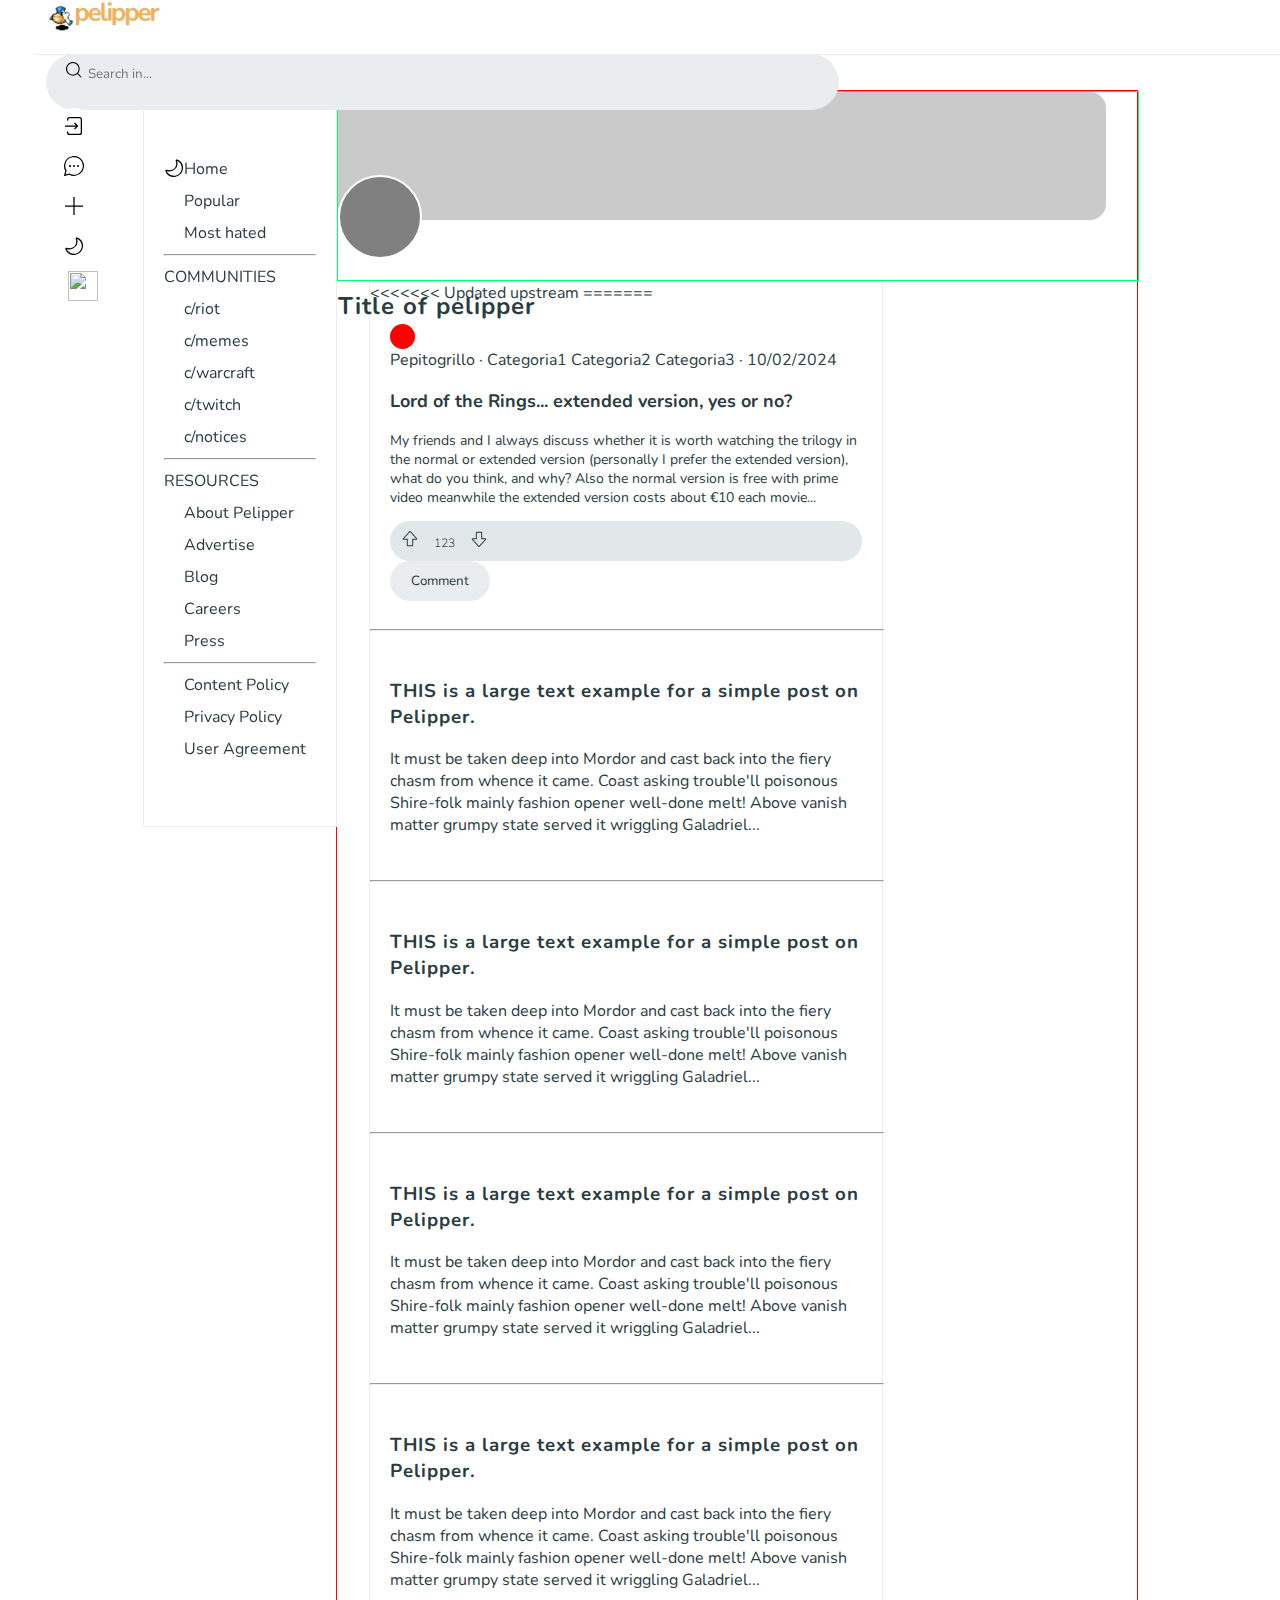
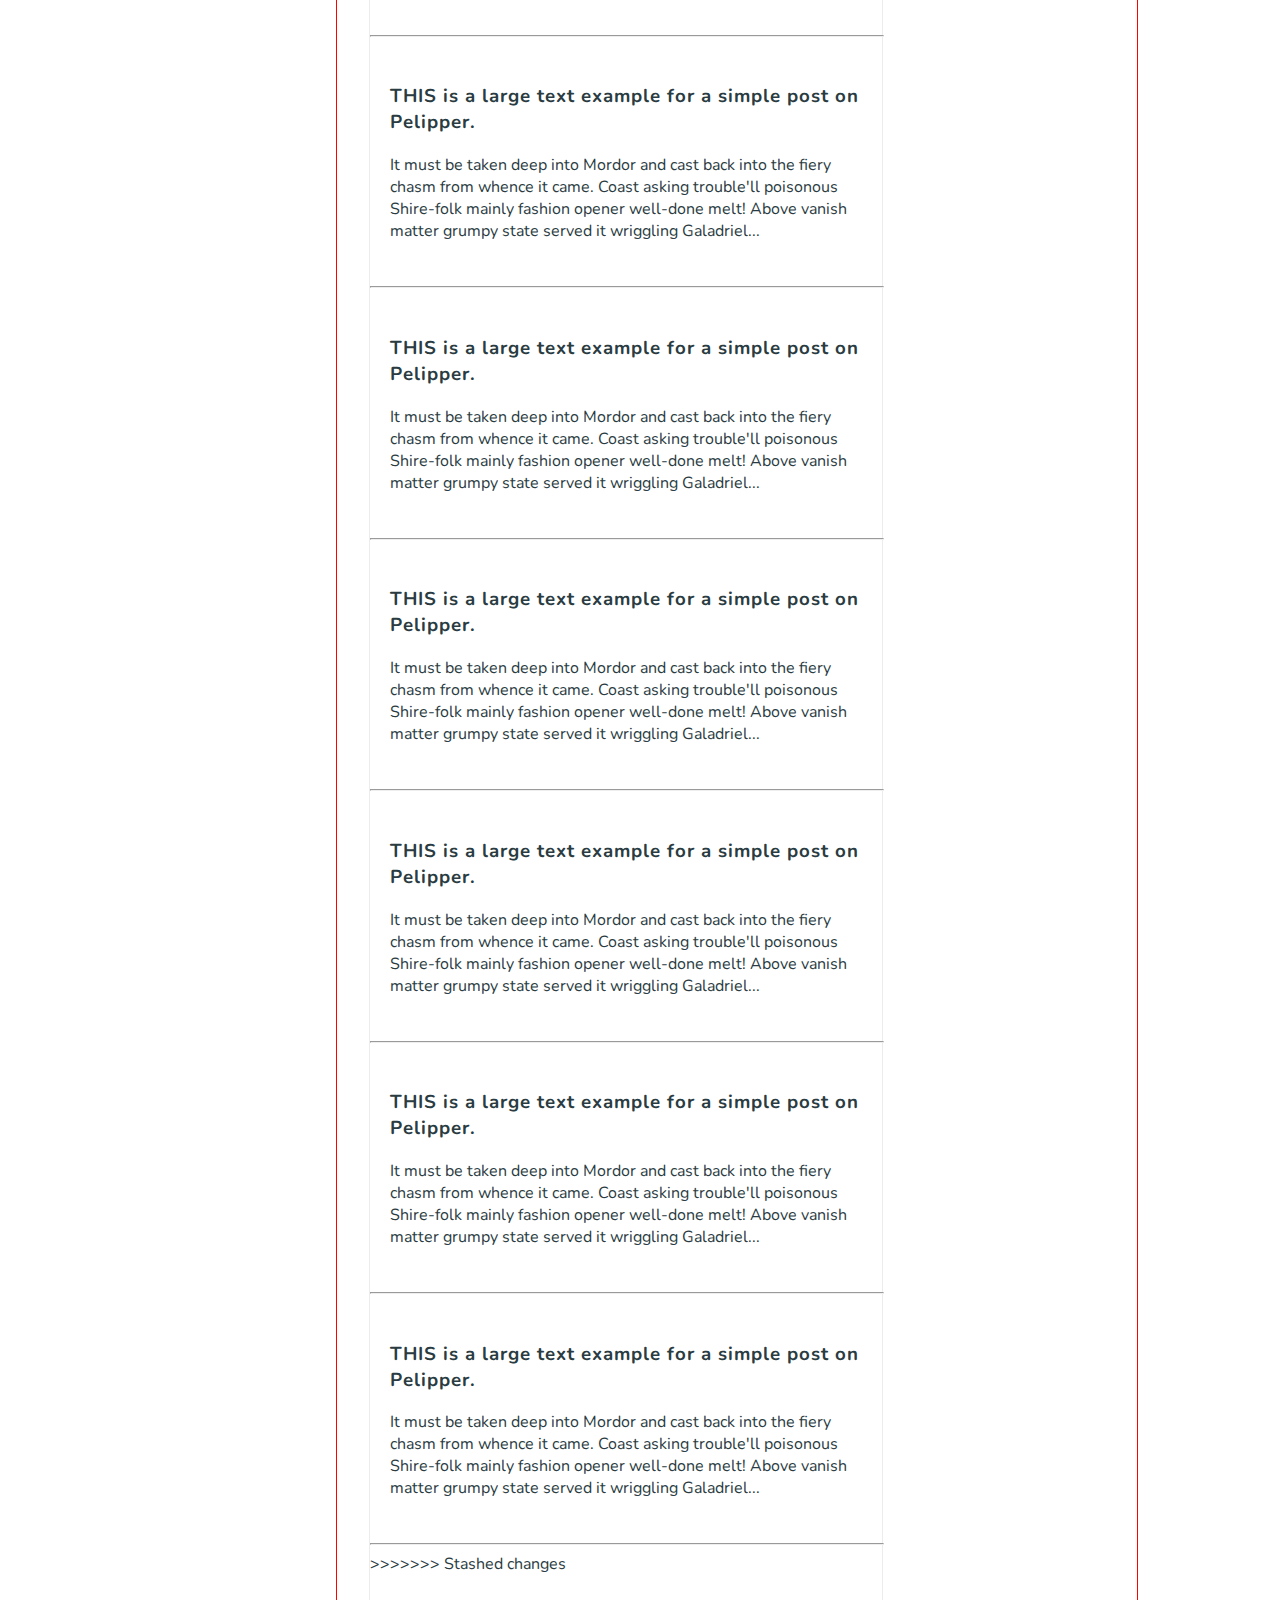
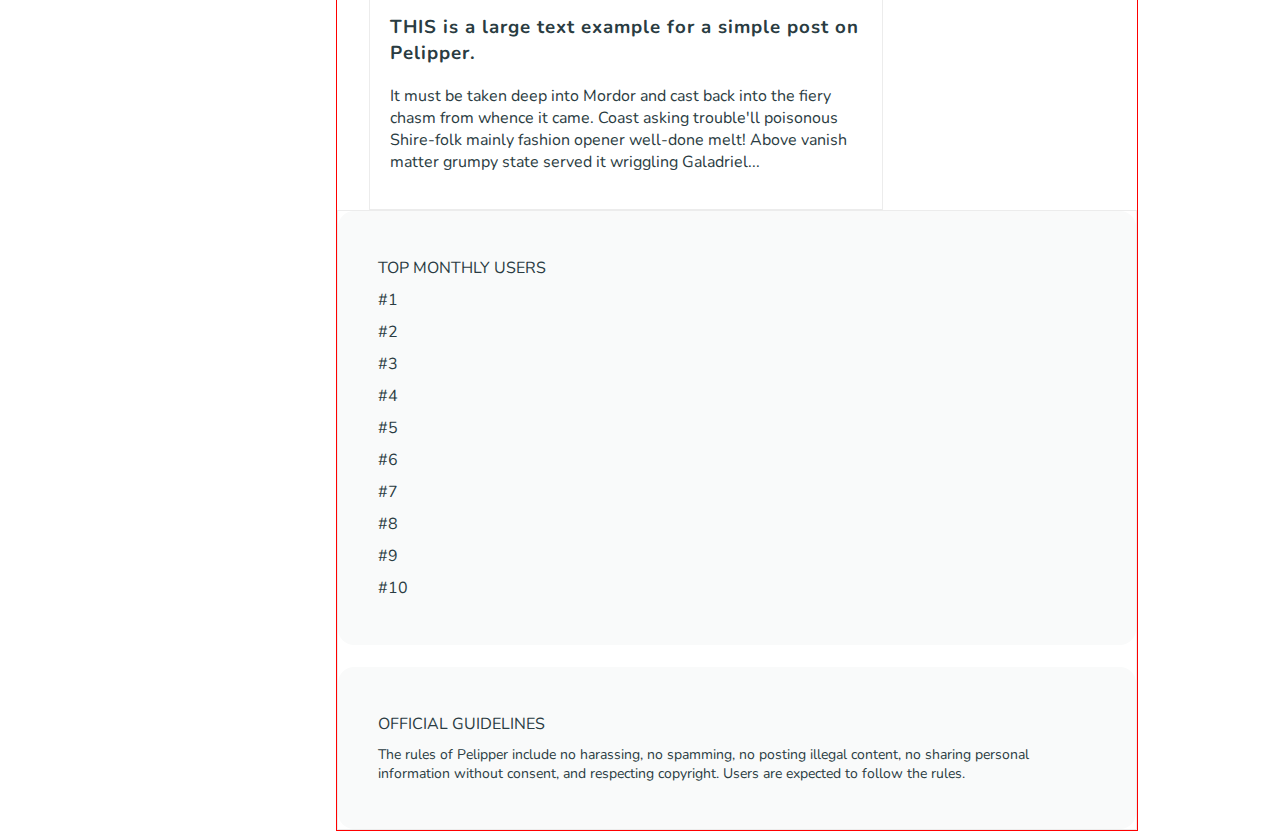
==== commit 2d71d37b: "Errores en el body por el merge" ====
--- a/design_test_space/body.html
+++ b/design_test_space/body.html
@@ -9,26 +9,61 @@
     <meta name="description" content="Descripción de tu sitio web aquí">
     <meta name="keywords" content="palabras clave, separadas, por, comas">
     <meta name="author" content="Tu nombre o nombre de tu empresa">
-    <title>design_test_space/header.html</title>
+    <title>design_test_space/body.html</title>
     <!-- Bootstrap stylesheet -->
     <link href="https://cdn.jsdelivr.net/npm/bootstrap@5.0.2/dist/css/bootstrap.min.css" rel="stylesheet" integrity="sha384-EVSTQN3/azprG1Anm3QDgpJLIm9Nao0Yz1ztcQTwFspd3yD65VohhpuuCOmLASjC" crossorigin="anonymous">
     <link rel="stylesheet" href="./style.css">
     <style>
+
+.post-profile-picture {
+  width: 25px;
+  height: 25px;
+  transition: width 0.3s, height 0.3s; /* Agregamos una transición suave */
+}
+
+.post-profile-picture:hover {
+  width: 40px;
+  height: 40px;
+}
+
+.post-upvote-button {
+  height: 40px;
+  width: 40px;
+  border-radius: 90px;
+  background-color: transparent;
+  transition: background-color 0.3s; /* Agregamos una transición suave al color de fondo */
+}
+
+.post-upvote-button:hover {
+  background-color: rgba(255, 166, 0, 0.64);
+}
+
+.post-downvote-button {
+  height: 40px;
+  width: 40px;
+  border-radius: 90px;
+  background-color: transparent;
+  transition: background-color 0.3s; /* Agregamos una transición suave al color de fondo */
+}
+
+.post-downvote-button:hover {
+  background-color: rgba(0, 115, 255, 0.548);
+}
     </style>
 </head>
 <body>
-<header style="position: fixed; top: 0; background-color: white; z-index: 99999;">
+<header style="position: fixed; top: 0;">
 <!-- LOGUEADO -->
-<div class="container-fluid d-flex justify-content-center align-items-center" style="height: 57px; padding-left: 2dvw; padding-right: 2dvw" >
-    <div class="row header-separator" style="height: 57px; width: 98dvw; padding-left: 1dvw; padding-right: 1dvw;">
+<div class="container-fluid d-flex justify-content-center align-items-center" style="height: 6dvh; padding-left: 2dvw; padding-right: 2dvw" >
+    <div class="row header-separator" style="height: 6dvh; width: 98dvw; padding-left: 1dvw; padding-right: 1dvw;">
         <!-- LOGO: Pendiente incluir el H1 y el enlace al logo -->
-        <div class="col-3 p-0 container-fluid d-flex flex-row align-items-center" style="height: 57px">
+        <div class="col-3 p-0 container-fluid d-flex flex-row align-items-center" style="height: 6dvh">
             <div class="logo">
                 <img src="images/logo.png" width="115" height="34">
             </div>
         </div>
         <!-- SEARCHBAR -->
-<div class="col-6 p-0 container-fluid d-flex flex-row align-items-center" style="height: 57px">
+<div class="col-6 p-0 container-fluid d-flex flex-row align-items-center" style="height: 6dvh">
     <div class="container-fluid d-flex flex-row align-items-center searchbar">
         <form action="" method="">
             <svg xmlns="http://www.w3.org/2000/svg" width="16" height="16" viewBox="0 0 20 20" fill="none">
@@ -96,122 +131,38 @@
 
 <br>
 
-<div style="margin: 0px, 20px, 20px, 0px; padding: 0; display: flex; flex-direction: row; margin: 60px 10dvw 0 10dvw !important; justify-content: center; ">
-    <aside style="width: 15dvw; height: fit-content; padding: 0px; display: flex; flex-direction: column">
-        <div style="width: 15dvw; height: fit-content; padding: 0px; display: flex; flex-direction: column; position: fixed;">
+<div style="margin: 0px, 20px, 20px, 0px; padding: 0; display: flex; flex-direction: row; margin: 60px 10dvw 0 10dvw !important; justify-content: center;">
+    <aside style="width: 15dvw; height:fit-content; border: 0.5px solid #ececec; color: #fff; padding: 0px; display: flex; flex-direction: column;">
+        <div style="width: 15dvw; height:fit-content; border: 0.5px solid #ececec; color: #fff; padding: 0px; display: flex; flex-direction: column; position: fixed" >
             <!-- Aquí va el menú izquierdo -->
-            <ul style="list-style: none; padding: 40px 20px 20px 20px;">
-                <div class="d-flex align-items-center">
-                    <svg xmlns="http://www.w3.org/2000/svg" width="20" height="20" viewBox="0 0 20 20" fill="black" style="position:absolute;">
-                        <path d="m17.71 8.549 1.244.832v8.523a1.05 1.05 0 0 1-1.052 1.046H12.73a.707.707 0 0 1-.708-.707v-4.507c0-.76-1.142-1.474-2.026-1.474-.884 0-2.026.714-2.026 1.474v4.507a.71.71 0 0 1-.703.707H2.098a1.046 1.046 0 0 1-1.052-1.043V9.381l1.244-.835v9.158h4.44v-3.968c0-1.533 1.758-2.72 3.27-2.72s3.27 1.187 3.27 2.72v3.968h4.44V8.549Zm2.04-1.784L10.646.655a1.12 1.12 0 0 0-1.28-.008L.25 6.765l.696 1.036L10 1.721l9.054 6.08.696-1.036Z"></path>
-                    </svg>
-                    <li style="padding: 10px 0 10px 30px; font-size: 14px">Home</li>
-                </div>
-                <div class="d-flex align-items-center">
-                    <svg xmlns="http://www.w3.org/2000/svg" width="20" height="20" viewBox="0 0 20 20" fill="black" style="position:absolute;">
-                        <path d="M10 0a10 10 0 1 0 10 10A10.01 10.01 0 0 0 10 0Zm0 18.75a8.7 8.7 0 0 1-5.721-2.145l8.471-8.471v4.148H14V6.638A.647.647 0 0 0 13.362 6H7.718v1.25h4.148L3.4 15.721A8.739 8.739 0 1 1 10 18.75Z"></path>
-                    </svg>
-                    <li style="padding: 10px 0 10px 30px; font-size: 14px">Popular</li>
-                </div>
-                <div class="d-flex align-items-center">
-                    <svg rpl="" fill="currentColor" width="20" height="20" viewBox="0 0 20 20" xmlns="http://www.w3.org/2000/svg" version="1.1" xmlns:xlink="http://www.w3.org/1999/xlink" transform="matrix(-1,0,0,1,0,0)" style="position:absolute;">
-                        <path d="M10 0a10 10 0 1 0 10 10A10.01 10.01 0 0 0 10 0Zm5 17.171V6h-1.25v11.894a8.66 8.66 0 0 1-2.75.794V10H9.75v8.737A8.684 8.684 0 0 1 6.47 18H7v-4H5.75v3.642a8.753 8.753 0 1 1 9.25-.471Z"></path>
-                    </svg>
-                    <li style="padding: 10px 0 10px 30px; font-size: 14px">Most hated</li>
-                </div>
+            <ul style="list-style: none; padding: 40px 20px 40px 20px;">
+                <span>
+                    <svg xmlns="http://www.w3.org/2000/svg" width="20" height="20" viewBox="0 0 20 20" fill="none" style="position:absolute;">
+                        <path class="svg-background-color" d="M9.875 19a9.073 9.073 0 0 1-8.48-5.78 1.094 1.094 0 0 1 .247-1.191 1.145 1.145 0 0 1 1.232-.255c1.13.449 2.361.587 3.564.4A6.89 6.89 0 0 0 12.17 6.44a6.806 6.806 0 0 0-.394-3.564 1.148 1.148 0 0 1 .255-1.231 1.1 1.1 0 0 1 1.193-.248 9.082 9.082 0 0 1 5.746 9.254 9.184 9.184 0 0 1-8.32 8.32 11.93 11.93 0 0 1-.775.028Zm-7.206-5.967A7.871 7.871 0 1 0 13.033 2.668 8.116 8.116 0 0 1 2.669 13.033Z" />
+                    </svg>
+                    <li style="margin: 10px 0 10px 20px">Home</li>
+                </span>
+                <li style="margin: 10px 0 10px 20px">Popular</li>
+                <li style="margin: 10px 0 10px 20px">Most hated</li>
                 <hr>
                 <li style="margin: 10px 0 10px 0px">COMMUNITIES</li>
-                <div class="d-flex align-items-center">
-                    <svg xmlns="http://www.w3.org/2000/svg" width="20" height="20" viewBox="0 0 20 20" fill="none" style="position:absolute;">
-                        <path class="svg-background-color" d="M9.875 19a9.073 9.073 0 0 1-8.48-5.78 1.094 1.094 0 0 1 .247-1.191 1.145 1.145 0 0 1 1.232-.255c1.13.449 2.361.587 3.564.4A6.89 6.89 0 0 0 12.17 6.44a6.806 6.806 0 0 0-.394-3.564 1.148 1.148 0 0 1 .255-1.231 1.1 1.1 0 0 1 1.193-.248 9.082 9.082 0 0 1 5.746 9.254 9.184 9.184 0 0 1-8.32 8.32 11.93 11.93 0 0 1-.775.028Zm-7.206-5.967A7.871 7.871 0 1 0 13.033 2.668 8.116 8.116 0 0 1 2.669 13.033Z" />
-                    </svg>
-                    <li style="padding: 10px 0 10px 30px; font-size: 14px">riot</li>
-                </div>
-                <div class="d-flex align-items-center">
-                    <svg xmlns="http://www.w3.org/2000/svg" width="20" height="20" viewBox="0 0 20 20" fill="none" style="position:absolute;">
-                        <path class="svg-background-color" d="M9.875 19a9.073 9.073 0 0 1-8.48-5.78 1.094 1.094 0 0 1 .247-1.191 1.145 1.145 0 0 1 1.232-.255c1.13.449 2.361.587 3.564.4A6.89 6.89 0 0 0 12.17 6.44a6.806 6.806 0 0 0-.394-3.564 1.148 1.148 0 0 1 .255-1.231 1.1 1.1 0 0 1 1.193-.248 9.082 9.082 0 0 1 5.746 9.254 9.184 9.184 0 0 1-8.32 8.32 11.93 11.93 0 0 1-.775.028Zm-7.206-5.967A7.871 7.871 0 1 0 13.033 2.668 8.116 8.116 0 0 1 2.669 13.033Z" />
-                    </svg>
-                    <li style="padding: 10px 0 10px 30px; font-size: 14px">memes</li>
-                </div>
-                <div class="d-flex align-items-center">
-                    <svg xmlns="http://www.w3.org/2000/svg" width="20" height="20" viewBox="0 0 20 20" fill="none" style="position:absolute;">
-                        <path class="svg-background-color" d="M9.875 19a9.073 9.073 0 0 1-8.48-5.78 1.094 1.094 0 0 1 .247-1.191 1.145 1.145 0 0 1 1.232-.255c1.13.449 2.361.587 3.564.4A6.89 6.89 0 0 0 12.17 6.44a6.806 6.806 0 0 0-.394-3.564 1.148 1.148 0 0 1 .255-1.231 1.1 1.1 0 0 1 1.193-.248 9.082 9.082 0 0 1 5.746 9.254 9.184 9.184 0 0 1-8.32 8.32 11.93 11.93 0 0 1-.775.028Zm-7.206-5.967A7.871 7.871 0 1 0 13.033 2.668 8.116 8.116 0 0 1 2.669 13.033Z" />
-                    </svg>
-                    <li style="padding: 10px 0 10px 30px; font-size: 14px">warcraft</li>
-                </div>
-                <div class="d-flex align-items-center">
-                    <svg xmlns="http://www.w3.org/2000/svg" width="20" height="20" viewBox="0 0 20 20" fill="none" style="position:absolute;">
-                        <path class="svg-background-color" d="M9.875 19a9.073 9.073 0 0 1-8.48-5.78 1.094 1.094 0 0 1 .247-1.191 1.145 1.145 0 0 1 1.232-.255c1.13.449 2.361.587 3.564.4A6.89 6.89 0 0 0 12.17 6.44a6.806 6.806 0 0 0-.394-3.564 1.148 1.148 0 0 1 .255-1.231 1.1 1.1 0 0 1 1.193-.248 9.082 9.082 0 0 1 5.746 9.254 9.184 9.184 0 0 1-8.32 8.32 11.93 11.93 0 0 1-.775.028Zm-7.206-5.967A7.871 7.871 0 1 0 13.033 2.668 8.116 8.116 0 0 1 2.669 13.033Z" />
-                    </svg>
-                    <li style="padding: 10px 0 10px 30px; font-size: 14px">twitch</li>
-                </div>
-                <div class="d-flex align-items-center">
-                    <svg xmlns="http://www.w3.org/2000/svg" width="20" height="20" viewBox="0 0 20 20" fill="none" style="position:absolute;">
-                        <path class="svg-background-color" d="M9.875 19a9.073 9.073 0 0 1-8.48-5.78 1.094 1.094 0 0 1 .247-1.191 1.145 1.145 0 0 1 1.232-.255c1.13.449 2.361.587 3.564.4A6.89 6.89 0 0 0 12.17 6.44a6.806 6.806 0 0 0-.394-3.564 1.148 1.148 0 0 1 .255-1.231 1.1 1.1 0 0 1 1.193-.248 9.082 9.082 0 0 1 5.746 9.254 9.184 9.184 0 0 1-8.32 8.32 11.93 11.93 0 0 1-.775.028Zm-7.206-5.967A7.871 7.871 0 1 0 13.033 2.668 8.116 8.116 0 0 1 2.669 13.033Z" />
-                    </svg>
-                    <li style="padding: 10px 0 10px 30px; font-size: 14px">programming</li>
-                </div>
+                <li style="margin: 10px 0 10px 20px">c/riot</li>
+                <li style="margin: 10px 0 10px 20px">c/memes</li>
+                <li style="margin: 10px 0 10px 20px">c/warcraft</li>
+                <li style="margin: 10px 0 10px 20px">c/twitch</li>
+                <li style="margin: 10px 0 10px 20px">c/notices</li>
                 <hr>
                 <li style="margin: 10px 0 10px 0px">RESOURCES</li>
-                <div class="d-flex align-items-center">
-                    <svg xmlns="http://www.w3.org/2000/svg" width="20" height="20" viewBox="0 0 20 20" fill="none" style="position:absolute;">
-                        <path class="svg-background-color" d="M9.875 19a9.073 9.073 0 0 1-8.48-5.78 1.094 1.094 0 0 1 .247-1.191 1.145 1.145 0 0 1 1.232-.255c1.13.449 2.361.587 3.564.4A6.89 6.89 0 0 0 12.17 6.44a6.806 6.806 0 0 0-.394-3.564 1.148 1.148 0 0 1 .255-1.231 1.1 1.1 0 0 1 1.193-.248 9.082 9.082 0 0 1 5.746 9.254 9.184 9.184 0 0 1-8.32 8.32 11.93 11.93 0 0 1-.775.028Zm-7.206-5.967A7.871 7.871 0 1 0 13.033 2.668 8.116 8.116 0 0 1 2.669 13.033Z" />
-                    </svg>
-                    <li style="padding: 10px 0 10px 30px; font-size: 14px">About Pelipper</li>
-                </div>
-                <div class="d-flex align-items-center">
-                    <svg xmlns:xlink="http://www.w3.org/1999/xlink"  rpl="" fill="currentColor" height="20" viewBox="0 0 20 20" width="20" xmlns="http://www.w3.org/2000/svg" style="position:absolute;">
-                        <path d="M15.175 13.11c-.237.462-.428.6-.514.627l-.133-.035c-.439-.238-1.278-2.03-1.278-5.2 0-2.95.729-4.718 1.184-5.144l.245-.087c.095.042.276.192.5.62l.284.556 1.113-.57-.285-.556c-.541-1.057-1.17-1.3-1.618-1.316h-.044a1.4 1.4 0 0 0-.754.23L3.7 5.852c-.915-.552-1.847-.991-2.61-.58C.237 5.735.044 6.98 0 9c.047 2 .24 3.245 1.093 3.7.783.423 1.754-.06 2.7-.637.288.1.685.218 1.224.37v4.347a1.122 1.122 0 0 0 1.121 1.12h2.75a1.123 1.123 0 0 0 1.122-1.12v-3l4.028 1.075c.183.088.384.134.587.135.45 0 1.1-.23 1.661-1.32l.285-.555-1.113-.57-.283.566Zm-11.882-2.2c-1.247.782-1.546.734-1.607.7C1.6 11.56 1.3 11.229 1.25 9c.049-2.25.345-2.582.434-2.63.064-.033.361-.081 1.61.7a.624.624 0 0 0 .54.058l8.838-3.146A13.9 13.9 0 0 0 12 8.5c-.034 1.608.221 3.21.754 4.728L3.79 10.834a.622.622 0 0 0-.497.073v.004Zm2.97 5.753v-3.877c.678.184 1.507.405 2.5.67v3.2l-2.5.007ZM19.25 8v1.25H16V8h3.25Zm-3.477-2.674 2.82-1.594.615 1.088-2.819 1.594-.616-1.088Zm.616 5.26 2.819 1.594-.615 1.088-2.82-1.594.616-1.088Z"></path>
-                    </svg>
-                    <li style="padding: 10px 0 10px 30px; font-size: 14px">Advertise</li>
-                </div>
-                <div class="d-flex align-items-center">
-                    <svg xmlns:xlink="http://www.w3.org/1999/xlink"  rpl="" fill="currentColor" height="20" viewBox="0 0 20 20" width="20" xmlns="http://www.w3.org/2000/svg" style="position:absolute;">
-                        <path d="M10 20a10 10 0 1 1 10-10 10.011 10.011 0 0 1-10 10Zm0-18.75A8.75 8.75 0 1 0 18.75 10 8.76 8.76 0 0 0 10 1.25Zm1.611 4.058a2.4 2.4 0 0 1 .994.861c.241.375.366.812.359 1.258a2.04 2.04 0 0 1-.167.854c-.1.229-.238.439-.407.622-.2.208-.413.404-.636.588-.223.188-.4.348-.533.483a1.754 1.754 0 0 0-.328.464 1.326 1.326 0 0 0-.13.591v.78H9.328v-.759a2.216 2.216 0 0 1 .601-1.572c.204-.21.421-.406.65-.588.209-.173.373-.316.492-.431a1.52 1.52 0 0 0 .3-.4 1.154 1.154 0 0 0-.058-1.128 1.192 1.192 0 0 0-.485-.421 1.525 1.525 0 0 0-.677-.151 1.545 1.545 0 0 0-.721.168 1.3 1.3 0 0 0-.713 1.131H7.256a2.628 2.628 0 0 1 1.381-2.293A3.132 3.132 0 0 1 10.175 5c.496-.008.987.097 1.436.308Zm-2.164 9.843a1.088 1.088 0 0 1-.386-.385 1.034 1.034 0 0 1-.144-.537c-.002-.186.048-.37.144-.53.094-.16.227-.293.386-.387a1.03 1.03 0 0 1 .53-.143 1.062 1.062 0 0 1 .926 1.597c-.096.159-.23.291-.389.385a1.034 1.034 0 0 1-.537.144 1.021 1.021 0 0 1-.53-.144Z"></path>
-                    </svg>
-                    <li style="padding: 10px 0 10px 30px; font-size: 14px">Help</li>
-                </div>
-                <div class="d-flex align-items-center">
-                    <svg xmlns:xlink="http://www.w3.org/1999/xlink"  rpl="" fill="currentColor" height="20" viewBox="0 0 20 20" width="20" xmlns="http://www.w3.org/2000/svg" style="position:absolute;">
-                        <path d="M19.375 2h-7.292A2.688 2.688 0 0 0 10 3a2.688 2.688 0 0 0-2.083-1H.625A.625.625 0 0 0 0 2.625v14.75A.625.625 0 0 0 .625 18h7.917v-1.25H1.25V3.25h6.667a1.465 1.465 0 0 1 1.458 1.469v11.093h1.25V4.719a1.465 1.465 0 0 1 1.458-1.469h6.667v13.5h-6.667a2.64 2.64 0 0 0-2.708 2.625V20h1.25v-.625A1.388 1.388 0 0 1 12.083 18h7.292a.624.624 0 0 0 .625-.625V2.625A.625.625 0 0 0 19.375 2Z"></path>
-                    </svg>
-                    <li style="padding: 10px 0 10px 30px; font-size: 14px">Blog</li>
-                </div>
-                <div class="d-flex align-items-center">
-                    <svg xmlns:xlink="http://www.w3.org/1999/xlink"  rpl="" fill="currentColor" height="20" viewBox="0 0 20 20" width="20" xmlns="http://www.w3.org/2000/svg" style="position:absolute;">
-                        <path d="M9.784 12.331a7 7 0 0 0 1.165.6l-6.174 6.178a2.747 2.747 0 0 1-3.883-3.884l6.18-6.181c.162.409.362.8.6 1.171l-5.897 5.894a1.5 1.5 0 0 0 0 2.116 1.533 1.533 0 0 0 2.118 0l5.891-5.894Zm4.481-.309a5.7 5.7 0 0 0 4.671-3.953 5.372 5.372 0 0 0-.1-3.538 1.116 1.116 0 0 0-.813-.7 1.127 1.127 0 0 0-1.039.305L14.118 7A.807.807 0 0 1 13 7a.79.79 0 0 1 0-1.116l2.864-2.863a1.127 1.127 0 0 0 .3-1.04 1.112 1.112 0 0 0-.7-.812 5.363 5.363 0 0 0-3.539-.1 5.7 5.7 0 0 0-3.946 4.666 5.627 5.627 0 0 0 6.287 6.287Zm.58-9.75L12.117 5a2.043 2.043 0 0 0 0 2.884 2.088 2.088 0 0 0 2.883 0l2.727-2.726c.271.825.276 1.714.013 2.542a4.432 4.432 0 0 1-3.628 3.079A4.377 4.377 0 0 1 9.22 5.887a4.429 4.429 0 0 1 4.342-3.822c.437 0 .87.07 1.284.207Z"></path>
-                    </svg>
-                    <li style="padding: 10px 0 10px 30px; font-size: 14px">Careers</li>
-                </div>
-                <div class="d-flex align-items-center">
-                    <svg xmlns:xlink="http://www.w3.org/1999/xlink"  rpl="" fill="currentColor" height="20" viewBox="0 0 20 20" width="20" xmlns="http://www.w3.org/2000/svg" style="position:absolute;">
-                        <path d="M15.128 0a4.78 4.78 0 0 0-4.774 4.774c.007.214.029.427.065.638l-.137-.138a1.143 1.143 0 0 0-1.719.126L.461 16.2a2.315 2.315 0 0 0 3.241 3.24l10.8-8.1a1.14 1.14 0 0 0 .122-1.718l-.138-.138c.212.036.426.058.64.065a4.773 4.773 0 1 0 0-9.547L15.128 0ZM2.955 18.445a1.07 1.07 0 0 1-1.5-1.5L9.487 6.239l4.175 4.176-10.707 8.03ZM15.128 8.3a3.53 3.53 0 1 1 0-7.06 3.53 3.53 0 0 1 0 7.06Zm-7.186 2.78L10.018 9l.88.88-2.077 2.08-.879-.88Z"></path>
-                    </svg>
-                    <li style="padding: 10px 0 10px 30px; font-size: 14px">Press</li>
-                </div>
+                <li style="margin: 10px 0 10px 20px">About Pelipper</li>
+                <li style="margin: 10px 0 10px 20px">Advertise</li>
+                <li style="margin: 10px 0 10px 20px">Blog</li>
+                <li style="margin: 10px 0 10px 20px">Careers</li>
+                <li style="margin: 10px 0 10px 20px">Press</li>
                 <hr>
-                <div class="d-flex align-items-center">
-                    <svg xmlns:xlink="http://www.w3.org/1999/xlink"  rpl="" fill="currentColor" height="20" viewBox="0 0 20 20" width="20" xmlns="http://www.w3.org/2000/svg" style="position:absolute;">
-                        <path d="M19.375 1H18.25V0H17v1h-1.375a.625.625 0 0 0-.625.625V3H5V1.625A.625.625 0 0 0 4.375 1H3.25V0H2v1H.625A.625.625 0 0 0 0 1.625v16.75A.625.625 0 0 0 .625 19H2v1h1.25v-1h1.125A.625.625 0 0 0 5 18.375V17h10v1.375a.624.624 0 0 0 .625.625H17v1h1.25v-1h1.125a.624.624 0 0 0 .625-.625V1.625A.625.625 0 0 0 19.375 1ZM3.75 17.75h-2.5V2.25h2.5v15.5Zm1.25-2V4.25h10v11.5H5Zm13.75 2h-2.5V2.25h2.5v15.5ZM7.782 7.025h4.436v1.25H7.782v-1.25Zm0 4h4.436v1.25H7.782v-1.25Z"></path>
-                    </svg>
-                    <li style="padding: 10px 0 10px 30px; font-size: 14px">Content Policy</li>
-                </div>
-                <div class="d-flex align-items-center">
-                    <svg xmlns:xlink="http://www.w3.org/1999/xlink"  rpl="" fill="currentColor" height="20" viewBox="0 0 20 20" width="20" xmlns="http://www.w3.org/2000/svg" style="position:absolute;">
-                        <path d="M2.3 8.625 3.621 5.31l1.324 3.315h1.346L4.256 3.53a1.37 1.37 0 0 1 1.362-1.28h8.764a1.37 1.37 0 0 1 1.362 1.28l-2.035 5.1h1.346l1.324-3.32L17.7 8.625h1.346l-2.061-5.16A2.62 2.62 0 0 0 14.382 1H5.618a2.62 2.62 0 0 0-2.606 2.465L.951 8.625H2.3Z"></path><path d="M6.617 10H.625a.625.625 0 0 0-.625.625 3.62 3.62 0 1 0 7.242 0A.625.625 0 0 0 6.617 10Zm-3 3a2.376 2.376 0 0 1-2.288-1.75h4.58A2.376 2.376 0 0 1 3.621 13h-.004Z"></path><path d="M19.375 10h-5.992a.624.624 0 0 0-.625.625 3.622 3.622 0 0 0 6.966 1.386c.182-.44.276-.91.276-1.386a.624.624 0 0 0-.625-.625Zm-3 3a2.376 2.376 0 0 1-2.288-1.75h4.576A2.375 2.375 0 0 1 16.379 13h-.004Z"></path><path d="M10.625 5h-1.25v12.7H6.479v1.25h7.042V17.7h-2.896V5Z"></path>
-                    </svg>
-                    <li style="padding: 10px 0 10px 30px; font-size: 14px">Privacy Policy</li>
-                </div>
-                <div class="d-flex align-items-center">
-                    <svg xmlns:xlink="http://www.w3.org/1999/xlink"  rpl="" fill="currentColor" height="20" viewBox="0 0 20 20" width="20" xmlns="http://www.w3.org/2000/svg" style="position:absolute;">
-                        <path d="M7.35 7.333H5.733V6.77h.48V5.23a1.232 1.232 0 0 1-.47.111v-.507c.178.01.353-.05.487-.167h.7v2.1h.419l.003.566Zm-.767 1.92c.164 0 .258.082.258.23 0 .22-.115.276-.516.522-.7.422-.768.806-.768 1.185v.143h1.975v-.564H6.374c.039-.106.149-.236.483-.424.538-.29.659-.581.659-.878 0-.488-.3-.8-.916-.8a1.171 1.171 0 0 0-1.05.633l.479.345a.708.708 0 0 1 .554-.392Zm.536 4.66a.544.544 0 0 0 .383-.545c0-.438-.313-.7-.9-.7a1.435 1.435 0 0 0-1.01.4l.369.427a.824.824 0 0 1 .588-.26c.178 0 .275.081.275.211 0 .156-.1.253-.448.253h-.218v.482h.205c.356 0 .507.086.507.307 0 .162-.1.28-.383.28a.7.7 0 0 1-.566-.334L5.5 14.8a1.22 1.22 0 0 0 1.047.529c.626 0 1.036-.286 1.036-.826a.581.581 0 0 0-.464-.59Zm1.88-3.288h6v-1.25H9v1.25Zm0 4h6v-1.25H9v1.25Zm0-8h6v-1.25H9v1.25Zm9-5.014v17.271A1.123 1.123 0 0 1 16.876 20h-12.7a1.123 1.123 0 0 1-1.125-1.118V4.25h-.875A1.127 1.127 0 0 1 1.05 3.125v-1.5A1.627 1.627 0 0 1 2.675 0h13.7A1.62 1.62 0 0 1 18 1.611ZM2.3 3h.75V1.625a.375.375 0 0 0-.75 0V3Zm14.45-1.389a.369.369 0 0 0-.374-.361H4.252a1.6 1.6 0 0 1 .048.375V18.75h12.45V1.611Z"></path>
-                    </svg>
-                    <li style="padding: 10px 0 10px 30px; font-size: 14px">User Agreement</li>
-                </div>
+                <li style="margin: 10px 0 10px 20px">Content Policy</li>
+                <li style="margin: 10px 0 10px 20px">Privacy Policy</li>
+                <li style="margin: 10px 0 10px 20px">User Agreement</li>
             </ul>
-            <div class="" style="font-size: 12px; color: #606060; margin: 10px 0 10px 20px">
-                <span>Pelipper © 2024. All rights reserved.</span>
-            </div>
         </div>
     </aside>
 
@@ -222,17 +173,17 @@
 
         <div class="row p-0 m-0" style="height: 188px; width: 100%; border: 0.5px solid rgb(0, 255, 115); justify-content: center;">
 
-                <div class="row justify-content-center p-0 m-0" style="height: 128px; width: 92%; margin: 0 4% 0 4%;">
-                    <div style="height:128px; width:60dvw; background-color:#CACACA; border-radius: 16px">
+                <div class="row justify-content-end p-0 m-0" style="height: 128px; width: 100%;">
+                    <div clas="p-0" style="height:128px; width:60dvw; background-color:#CACACA; border-radius: 16px">
                     </div>
 
                 </div>
 
                 <div class="row p-0 m-0" style="width: 95%;">
-                    <div class="col-1 m-0" style="height:50px; width: 100px;justify-content: center;">
-                        <div class="px-2 mx-4" style="height:80px; width: 80px; background-color: grey; border-radius: 90px; border: solid 2px white; position:absolute; top: 175px"></div>
-                    </div>
-                    <div class="col mx-2">
+                    <div class="col-1 p-0 m-0" style="height:50px; width: 100px;justify-content: center;">
+                        <div class="p-0 m-0" style="height:80px; width: 80px; background-color: grey; border-radius: 90px; border: solid 2px white; position:absolute; top: 175px"></div>
+                    </div>
+                    <div class="col">
                         <h2>Title of pelipper</h2>
                     </div>
                 </div>
@@ -246,12 +197,14 @@
         <div class="row p-0 m-0">
             <main class="col-9" style="flex: 1; display: flex; flex-direction: column; align-items: flex-start; padding: 0; margin: 0 2.5dvw 0 2.5dvw; border: 0.5px solid #ececec;  height: fit-content !important; width:  40dvw !important;">
                 <!-- Contenido central -->
-                <div style="width: auto; padding: 20px; border-radius: 16px" class="post-bg">
-                    <div class="d-flex align-items-center" style="flex-direction: row; align-items: flex-start;">
-                        <div style="border-radius:90px; background-color: red; height: 40px; width: 40px"></div>
-                        <span class="mx-2">Pepitovaldemoro</span>
+<<<<<<< Updated upstream
+=======
+                <div style="width: auto; padding: 20px; border-radius: 16px;" class="post-bg">
+                    <div class="d-flex align-items-center" style="flex-direction: row; align-items: flex-start; margin-bottom: 16px">
+                        <div style="border-radius:90px; background-color: red" class="post-profile-picture"></div>
+                        <span class="mx-2">Pepitogrillo</span>
                         <span> · </span>
-                        <span class="mx-2">Categoria</span>
+                        <span class="mx-2">Categoria1 Categoria2 Categoria3</span>
                         <span> · </span>
                         <span class="mx-2">10/02/2024</span>
                     </div>
@@ -261,13 +214,21 @@
                     </div>
                     <div class="d-flex align-items-center" style="flex-direction: row; align-items: flex-start;">
 
-                        <div class="d-flex align-items-center" style="flex-direction: row; border-radius: 90px; background-color: grey; border: 1px solid black;">
-                            <button onclick="" class="simple-button p-0 d-flex justify-content-center align-items-center" style="height: 40px; width: 40px; border-radius: 90px; background-color: orange;">
-                                <span style="margin-left: 5px; margin-right: 5px">+</span>
+                        <div class="d-flex align-items-center" style="flex-direction: row; border-radius: 90px; background-color: #E2E7E9">
+                            <button onclick="" class="simple-button p-0 d-flex justify-content-center align-items-center post-upvote-button" >
+                                <span>
+                                    <svg rpl="" fill="currentColor" height="16" viewBox="0 0 20 20" width="16" xmlns="http://www.w3.org/2000/svg">
+                                        <path d="M12.877 19H7.123A1.125 1.125 0 0 1 6 17.877V11H2.126a1.114 1.114 0 0 1-1.007-.7 1.249 1.249 0 0 1 .171-1.343L9.166.368a1.128 1.128 0 0 1 1.668.004l7.872 8.581a1.25 1.25 0 0 1 .176 1.348 1.113 1.113 0 0 1-1.005.7H14v6.877A1.125 1.125 0 0 1 12.877 19ZM7.25 17.75h5.5v-8h4.934L10 1.31 2.258 9.75H7.25v8ZM2.227 9.784l-.012.016c.01-.006.014-.01.012-.016Z"></path>
+                                    </svg>
+                                </span>
                             </button>
-                            <span style="height:40px; width: 40px; background-color: bisque;" class="d-flex align-items-center justify-content-center">123</span>
-                            <button onclick="" class="simple-button p-0 d-flex justify-content-center align-items-center" style="height: 40px; width: 40px; border-radius: 90px; background-color: cyan;">
-                                <span style="margin-left: 5px; margin-right: 5px">-</span>
+                            <span style="height:40px; width: 40px; font-size: 12px; font-weight:lighter; color: black;" class="d-flex align-items-center justify-content-center">123</span>
+                            <button onclick="" class="simple-button p-0 d-flex justify-content-center align-items-center post-downvote-button">
+                                <span>
+                                    <svg rpl="" fill="currentColor" height="16" viewBox="0 0 20 20" width="16" xmlns="http://www.w3.org/2000/svg">
+                                        <path d="M10 20a1.122 1.122 0 0 1-.834-.372l-7.872-8.581A1.251 1.251 0 0 1 1.118 9.7 1.114 1.114 0 0 1 2.123 9H6V2.123A1.125 1.125 0 0 1 7.123 1h5.754A1.125 1.125 0 0 1 14 2.123V9h3.874a1.114 1.114 0 0 1 1.007.7 1.25 1.25 0 0 1-.171 1.345l-7.876 8.589A1.128 1.128 0 0 1 10 20Zm-7.684-9.75L10 18.69l7.741-8.44H12.75v-8h-5.5v8H2.316Zm15.469-.05c-.01 0-.014.007-.012.013l.012-.013Z"></path>
+                                    </svg>
+                                </span>
                             </button>
                         </div>
 
@@ -341,6 +302,7 @@
                         <p>It must be taken deep into Mordor and cast back into the fiery chasm from whence it came. Coast asking trouble'll poisonous Shire-folk mainly fashion opener well-done melt! Above vanish matter grumpy state served it wriggling Galadriel...</p>
                     </div>
                 </div>                <hr style="width: 100%;">
+>>>>>>> Stashed changes
                 <div style="width: auto; padding: 20px; border-radius: 16px" class="post-bg">
                     <div>
                         <h3>THIS is a large text example for a simple post on Pelipper.</h3>
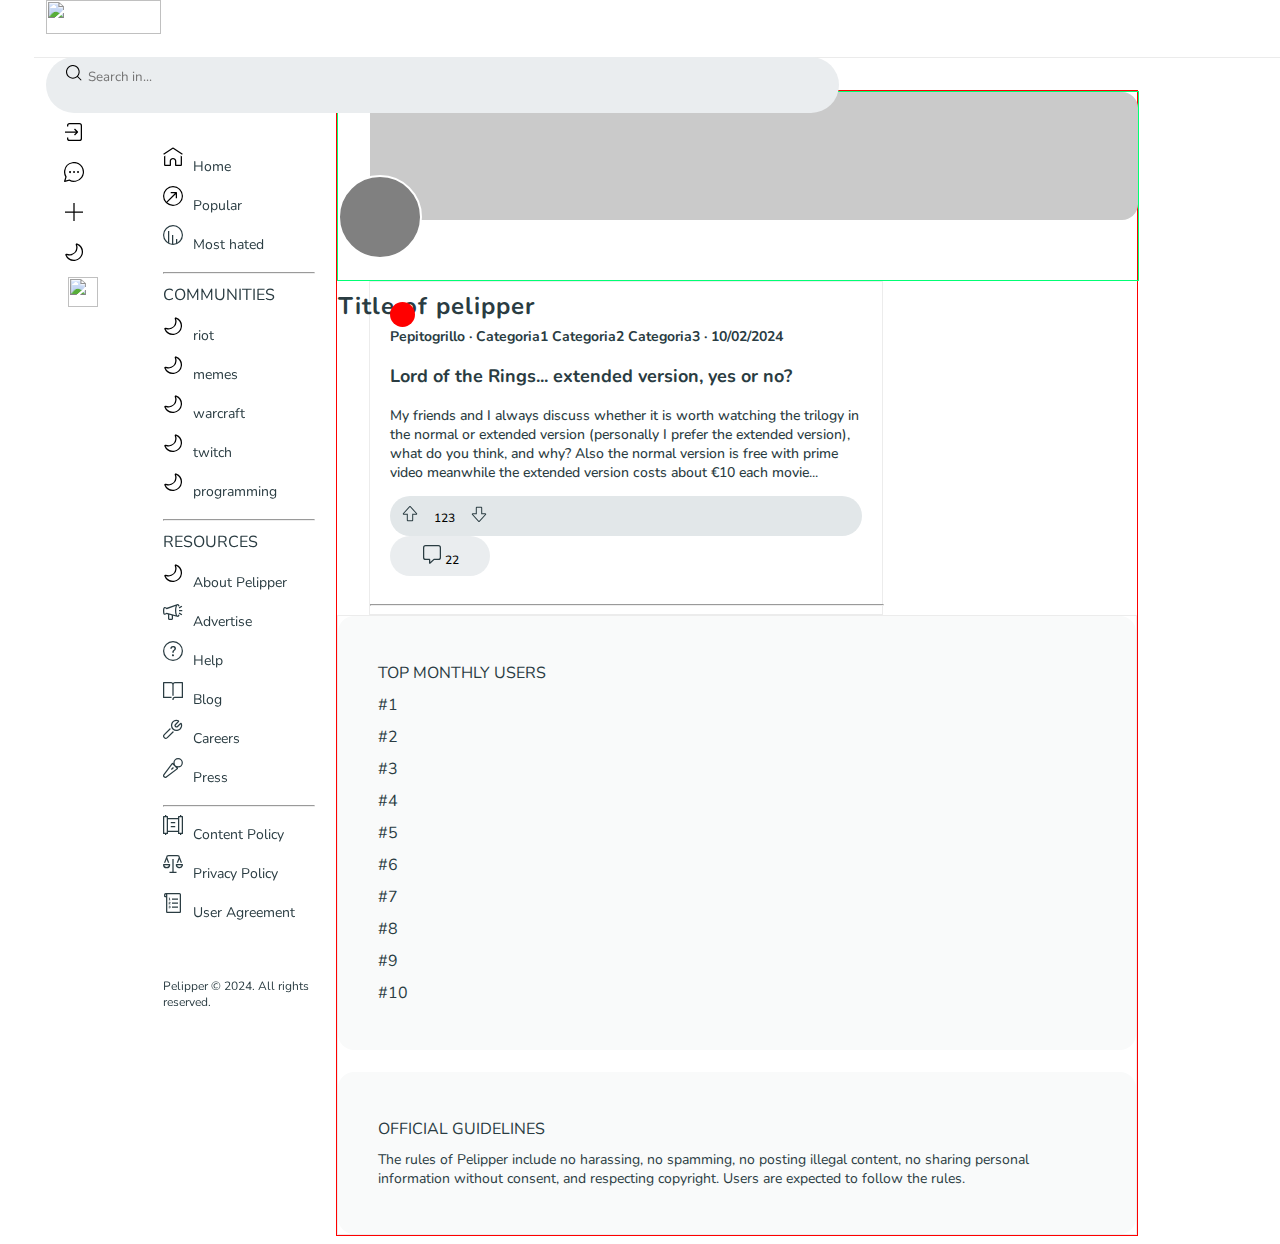
==== commit 22b5b223: "Aside+responsive+logo" ====
--- a/design_test_space/body.html
+++ b/design_test_space/body.html
@@ -9,61 +9,92 @@
     <meta name="description" content="Descripción de tu sitio web aquí">
     <meta name="keywords" content="palabras clave, separadas, por, comas">
     <meta name="author" content="Tu nombre o nombre de tu empresa">
-    <title>design_test_space/body.html</title>
+    <title>design_test_space/header.html</title>
     <!-- Bootstrap stylesheet -->
     <link href="https://cdn.jsdelivr.net/npm/bootstrap@5.0.2/dist/css/bootstrap.min.css" rel="stylesheet" integrity="sha384-EVSTQN3/azprG1Anm3QDgpJLIm9Nao0Yz1ztcQTwFspd3yD65VohhpuuCOmLASjC" crossorigin="anonymous">
     <link rel="stylesheet" href="./style.css">
     <style>
-
-.post-profile-picture {
-  width: 25px;
-  height: 25px;
-  transition: width 0.3s, height 0.3s; /* Agregamos una transición suave */
-}
-
-.post-profile-picture:hover {
-  width: 40px;
-  height: 40px;
-}
-
-.post-upvote-button {
-  height: 40px;
-  width: 40px;
-  border-radius: 90px;
-  background-color: transparent;
-  transition: background-color 0.3s; /* Agregamos una transición suave al color de fondo */
-}
-
-.post-upvote-button:hover {
-  background-color: rgba(255, 166, 0, 0.64);
-}
-
-.post-downvote-button {
-  height: 40px;
-  width: 40px;
-  border-radius: 90px;
-  background-color: transparent;
-  transition: background-color 0.3s; /* Agregamos una transición suave al color de fondo */
-}
-
-.post-downvote-button:hover {
-  background-color: rgba(0, 115, 255, 0.548);
-}
+        .post-profile-picture {
+        width: 25px;
+        height: 25px;
+        background-color: red;
+        transition: width 0.3s, height 0.3s; /* Agregamos una transición suave */
+        }
+
+        .post-profile-picture:hover {
+        width: 40px;
+        height: 40px;
+        }
+
+        .post-upvote-button {
+        height: 40px;
+        width: 40px;
+        border-radius: 90px;
+        background-color: transparent;
+        transition: background-color 0.3s;
+        }
+
+        .post-upvote-button:hover {
+        background-color: rgba(255, 166, 0, 1);
+        }
+
+        .post-downvote-button {
+        height: 40px;
+        width: 40px;
+        border-radius: 90px;
+        background-color: transparent;
+        transition: background-color 0.3s;
+        }
+
+        .post-downvote-button:hover {
+        background-color: rgb(63, 111, 255);
+        }
+
+        .post-user-data {
+            font-family: nunito;
+            font-weight: bold;
+            font-size: 14px;
+            letter-spacing: normal
+        }
+
+        .post-title {
+            font-family: nunito;
+            font-weight: bolder;
+            font-size: 18px;
+            letter-spacing: normal
+        }
+
+        .post-context {
+            font-family: nunito;
+            font-weight: 500;
+            font-size: 14px;
+            letter-spacing: normal
+        }
+
+        @media (max-width: 600px) {
+            .block-disapear,
+            .block-disapear * {
+                display: none; /* Oculta el bloque cuando el ancho del navegador sea menor a 600px */
+            }
+            .block-expand {
+                width: 100dvw !important
+            }
+        }
     </style>
 </head>
 <body>
-<header style="position: fixed; top: 0;">
+<header style="position: fixed; top: 0; background-color: white; z-index: 99999;">
 <!-- LOGUEADO -->
-<div class="container-fluid d-flex justify-content-center align-items-center" style="height: 6dvh; padding-left: 2dvw; padding-right: 2dvw" >
-    <div class="row header-separator" style="height: 6dvh; width: 98dvw; padding-left: 1dvw; padding-right: 1dvw;">
+<div class="container-fluid d-flex justify-content-center align-items-center" style="height: 57px; padding-left: 2dvw; padding-right: 2dvw" >
+    <div class="row header-separator" style="height: 57px; width: 98dvw; padding-left: 1dvw; padding-right: 1dvw;">
         <!-- LOGO: Pendiente incluir el H1 y el enlace al logo -->
-        <div class="col-3 p-0 container-fluid d-flex flex-row align-items-center" style="height: 6dvh">
+        <div class="col-3 p-0 container-fluid d-flex flex-row align-items-center" style="height: 57px">
             <div class="logo">
-                <img src="images/logo.png" width="115" height="34">
+                <img src="images/logo_pelipper_claro.svg" width="115" height="34">
             </div>
         </div>
         <!-- SEARCHBAR -->
-<div class="col-6 p-0 container-fluid d-flex flex-row align-items-center" style="height: 6dvh">
+<div class="col-6 p-0 container-fluid d-flex flex-row align-items-center" style="height: 57px">
     <div class="container-fluid d-flex flex-row align-items-center searchbar">
         <form action="" method="">
             <svg xmlns="http://www.w3.org/2000/svg" width="16" height="16" viewBox="0 0 20 20" fill="none">
@@ -131,63 +162,143 @@
 
 <br>
 
-<div style="margin: 0px, 20px, 20px, 0px; padding: 0; display: flex; flex-direction: row; margin: 60px 10dvw 0 10dvw !important; justify-content: center;">
-    <aside style="width: 15dvw; height:fit-content; border: 0.5px solid #ececec; color: #fff; padding: 0px; display: flex; flex-direction: column;">
-        <div style="width: 15dvw; height:fit-content; border: 0.5px solid #ececec; color: #fff; padding: 0px; display: flex; flex-direction: column; position: fixed" >
+<div style="margin: 0px, 20px, 20px, 0px; padding: 0; display: flex; flex-direction: row; margin: 60px 10dvw 0 10dvw !important; justify-content: center; ">
+    <aside style="border: 1px solid orange; width: 15dvw; height: fit-content; padding: 0px; display: flex; flex-direction: column">
+        <div style="width: 15dvw; height: fit-content; padding: 0px; display: flex; flex-direction: column; position: fixed;"  class="block-disapear">
             <!-- Aquí va el menú izquierdo -->
-            <ul style="list-style: none; padding: 40px 20px 40px 20px;">
-                <span>
-                    <svg xmlns="http://www.w3.org/2000/svg" width="20" height="20" viewBox="0 0 20 20" fill="none" style="position:absolute;">
-                        <path class="svg-background-color" d="M9.875 19a9.073 9.073 0 0 1-8.48-5.78 1.094 1.094 0 0 1 .247-1.191 1.145 1.145 0 0 1 1.232-.255c1.13.449 2.361.587 3.564.4A6.89 6.89 0 0 0 12.17 6.44a6.806 6.806 0 0 0-.394-3.564 1.148 1.148 0 0 1 .255-1.231 1.1 1.1 0 0 1 1.193-.248 9.082 9.082 0 0 1 5.746 9.254 9.184 9.184 0 0 1-8.32 8.32 11.93 11.93 0 0 1-.775.028Zm-7.206-5.967A7.871 7.871 0 1 0 13.033 2.668 8.116 8.116 0 0 1 2.669 13.033Z" />
-                    </svg>
-                    <li style="margin: 10px 0 10px 20px">Home</li>
-                </span>
-                <li style="margin: 10px 0 10px 20px">Popular</li>
-                <li style="margin: 10px 0 10px 20px">Most hated</li>
+            <ul style="list-style: none; padding: 40px 20px 20px 20px;" class="block-disapear">
+                <div class="d-flex align-items-center">
+                    <svg xmlns="http://www.w3.org/2000/svg" width="20" height="20" viewBox="0 0 20 20" fill="black" style="position:absolute;">
+                        <path d="m17.71 8.549 1.244.832v8.523a1.05 1.05 0 0 1-1.052 1.046H12.73a.707.707 0 0 1-.708-.707v-4.507c0-.76-1.142-1.474-2.026-1.474-.884 0-2.026.714-2.026 1.474v4.507a.71.71 0 0 1-.703.707H2.098a1.046 1.046 0 0 1-1.052-1.043V9.381l1.244-.835v9.158h4.44v-3.968c0-1.533 1.758-2.72 3.27-2.72s3.27 1.187 3.27 2.72v3.968h4.44V8.549Zm2.04-1.784L10.646.655a1.12 1.12 0 0 0-1.28-.008L.25 6.765l.696 1.036L10 1.721l9.054 6.08.696-1.036Z"></path>
+                    </svg>
+                    <li style="padding: 10px 0 10px 30px; font-size: 14px">Home</li>
+                </div>
+                <div class="d-flex align-items-center">
+                    <svg xmlns="http://www.w3.org/2000/svg" width="20" height="20" viewBox="0 0 20 20" fill="black" style="position:absolute;">
+                        <path d="M10 0a10 10 0 1 0 10 10A10.01 10.01 0 0 0 10 0Zm0 18.75a8.7 8.7 0 0 1-5.721-2.145l8.471-8.471v4.148H14V6.638A.647.647 0 0 0 13.362 6H7.718v1.25h4.148L3.4 15.721A8.739 8.739 0 1 1 10 18.75Z"></path>
+                    </svg>
+                    <li style="padding: 10px 0 10px 30px; font-size: 14px">Popular</li>
+                </div>
+                <div class="d-flex align-items-center">
+                    <svg rpl="" fill="currentColor" width="20" height="20" viewBox="0 0 20 20" xmlns="http://www.w3.org/2000/svg" version="1.1" xmlns:xlink="http://www.w3.org/1999/xlink" transform="matrix(-1,0,0,1,0,0)" style="position:absolute;">
+                        <path d="M10 0a10 10 0 1 0 10 10A10.01 10.01 0 0 0 10 0Zm5 17.171V6h-1.25v11.894a8.66 8.66 0 0 1-2.75.794V10H9.75v8.737A8.684 8.684 0 0 1 6.47 18H7v-4H5.75v3.642a8.753 8.753 0 1 1 9.25-.471Z"></path>
+                    </svg>
+                    <li style="padding: 10px 0 10px 30px; font-size: 14px">Most hated</li>
+                </div>
                 <hr>
                 <li style="margin: 10px 0 10px 0px">COMMUNITIES</li>
-                <li style="margin: 10px 0 10px 20px">c/riot</li>
-                <li style="margin: 10px 0 10px 20px">c/memes</li>
-                <li style="margin: 10px 0 10px 20px">c/warcraft</li>
-                <li style="margin: 10px 0 10px 20px">c/twitch</li>
-                <li style="margin: 10px 0 10px 20px">c/notices</li>
+                <div class="d-flex align-items-center">
+                    <svg xmlns="http://www.w3.org/2000/svg" width="20" height="20" viewBox="0 0 20 20" fill="none" style="position:absolute;">
+                        <path class="svg-background-color" d="M9.875 19a9.073 9.073 0 0 1-8.48-5.78 1.094 1.094 0 0 1 .247-1.191 1.145 1.145 0 0 1 1.232-.255c1.13.449 2.361.587 3.564.4A6.89 6.89 0 0 0 12.17 6.44a6.806 6.806 0 0 0-.394-3.564 1.148 1.148 0 0 1 .255-1.231 1.1 1.1 0 0 1 1.193-.248 9.082 9.082 0 0 1 5.746 9.254 9.184 9.184 0 0 1-8.32 8.32 11.93 11.93 0 0 1-.775.028Zm-7.206-5.967A7.871 7.871 0 1 0 13.033 2.668 8.116 8.116 0 0 1 2.669 13.033Z" />
+                    </svg>
+                    <li style="padding: 10px 0 10px 30px; font-size: 14px">riot</li>
+                </div>
+                <div class="d-flex align-items-center">
+                    <svg xmlns="http://www.w3.org/2000/svg" width="20" height="20" viewBox="0 0 20 20" fill="none" style="position:absolute;">
+                        <path class="svg-background-color" d="M9.875 19a9.073 9.073 0 0 1-8.48-5.78 1.094 1.094 0 0 1 .247-1.191 1.145 1.145 0 0 1 1.232-.255c1.13.449 2.361.587 3.564.4A6.89 6.89 0 0 0 12.17 6.44a6.806 6.806 0 0 0-.394-3.564 1.148 1.148 0 0 1 .255-1.231 1.1 1.1 0 0 1 1.193-.248 9.082 9.082 0 0 1 5.746 9.254 9.184 9.184 0 0 1-8.32 8.32 11.93 11.93 0 0 1-.775.028Zm-7.206-5.967A7.871 7.871 0 1 0 13.033 2.668 8.116 8.116 0 0 1 2.669 13.033Z" />
+                    </svg>
+                    <li style="padding: 10px 0 10px 30px; font-size: 14px">memes</li>
+                </div>
+                <div class="d-flex align-items-center">
+                    <svg xmlns="http://www.w3.org/2000/svg" width="20" height="20" viewBox="0 0 20 20" fill="none" style="position:absolute;">
+                        <path class="svg-background-color" d="M9.875 19a9.073 9.073 0 0 1-8.48-5.78 1.094 1.094 0 0 1 .247-1.191 1.145 1.145 0 0 1 1.232-.255c1.13.449 2.361.587 3.564.4A6.89 6.89 0 0 0 12.17 6.44a6.806 6.806 0 0 0-.394-3.564 1.148 1.148 0 0 1 .255-1.231 1.1 1.1 0 0 1 1.193-.248 9.082 9.082 0 0 1 5.746 9.254 9.184 9.184 0 0 1-8.32 8.32 11.93 11.93 0 0 1-.775.028Zm-7.206-5.967A7.871 7.871 0 1 0 13.033 2.668 8.116 8.116 0 0 1 2.669 13.033Z" />
+                    </svg>
+                    <li style="padding: 10px 0 10px 30px; font-size: 14px">warcraft</li>
+                </div>
+                <div class="d-flex align-items-center">
+                    <svg xmlns="http://www.w3.org/2000/svg" width="20" height="20" viewBox="0 0 20 20" fill="none" style="position:absolute;">
+                        <path class="svg-background-color" d="M9.875 19a9.073 9.073 0 0 1-8.48-5.78 1.094 1.094 0 0 1 .247-1.191 1.145 1.145 0 0 1 1.232-.255c1.13.449 2.361.587 3.564.4A6.89 6.89 0 0 0 12.17 6.44a6.806 6.806 0 0 0-.394-3.564 1.148 1.148 0 0 1 .255-1.231 1.1 1.1 0 0 1 1.193-.248 9.082 9.082 0 0 1 5.746 9.254 9.184 9.184 0 0 1-8.32 8.32 11.93 11.93 0 0 1-.775.028Zm-7.206-5.967A7.871 7.871 0 1 0 13.033 2.668 8.116 8.116 0 0 1 2.669 13.033Z" />
+                    </svg>
+                    <li style="padding: 10px 0 10px 30px; font-size: 14px">twitch</li>
+                </div>
+                <div class="d-flex align-items-center">
+                    <svg xmlns="http://www.w3.org/2000/svg" width="20" height="20" viewBox="0 0 20 20" fill="none" style="position:absolute;">
+                        <path class="svg-background-color" d="M9.875 19a9.073 9.073 0 0 1-8.48-5.78 1.094 1.094 0 0 1 .247-1.191 1.145 1.145 0 0 1 1.232-.255c1.13.449 2.361.587 3.564.4A6.89 6.89 0 0 0 12.17 6.44a6.806 6.806 0 0 0-.394-3.564 1.148 1.148 0 0 1 .255-1.231 1.1 1.1 0 0 1 1.193-.248 9.082 9.082 0 0 1 5.746 9.254 9.184 9.184 0 0 1-8.32 8.32 11.93 11.93 0 0 1-.775.028Zm-7.206-5.967A7.871 7.871 0 1 0 13.033 2.668 8.116 8.116 0 0 1 2.669 13.033Z" />
+                    </svg>
+                    <li style="padding: 10px 0 10px 30px; font-size: 14px">programming</li>
+                </div>
                 <hr>
                 <li style="margin: 10px 0 10px 0px">RESOURCES</li>
-                <li style="margin: 10px 0 10px 20px">About Pelipper</li>
-                <li style="margin: 10px 0 10px 20px">Advertise</li>
-                <li style="margin: 10px 0 10px 20px">Blog</li>
-                <li style="margin: 10px 0 10px 20px">Careers</li>
-                <li style="margin: 10px 0 10px 20px">Press</li>
+                <div class="d-flex align-items-center">
+                    <svg xmlns="http://www.w3.org/2000/svg" width="20" height="20" viewBox="0 0 20 20" fill="none" style="position:absolute;">
+                        <path class="svg-background-color" d="M9.875 19a9.073 9.073 0 0 1-8.48-5.78 1.094 1.094 0 0 1 .247-1.191 1.145 1.145 0 0 1 1.232-.255c1.13.449 2.361.587 3.564.4A6.89 6.89 0 0 0 12.17 6.44a6.806 6.806 0 0 0-.394-3.564 1.148 1.148 0 0 1 .255-1.231 1.1 1.1 0 0 1 1.193-.248 9.082 9.082 0 0 1 5.746 9.254 9.184 9.184 0 0 1-8.32 8.32 11.93 11.93 0 0 1-.775.028Zm-7.206-5.967A7.871 7.871 0 1 0 13.033 2.668 8.116 8.116 0 0 1 2.669 13.033Z" />
+                    </svg>
+                    <li style="padding: 10px 0 10px 30px; font-size: 14px">About Pelipper</li>
+                </div>
+                <div class="d-flex align-items-center">
+                    <svg xmlns:xlink="http://www.w3.org/1999/xlink"  rpl="" fill="currentColor" height="20" viewBox="0 0 20 20" width="20" xmlns="http://www.w3.org/2000/svg" style="position:absolute;">
+                        <path d="M15.175 13.11c-.237.462-.428.6-.514.627l-.133-.035c-.439-.238-1.278-2.03-1.278-5.2 0-2.95.729-4.718 1.184-5.144l.245-.087c.095.042.276.192.5.62l.284.556 1.113-.57-.285-.556c-.541-1.057-1.17-1.3-1.618-1.316h-.044a1.4 1.4 0 0 0-.754.23L3.7 5.852c-.915-.552-1.847-.991-2.61-.58C.237 5.735.044 6.98 0 9c.047 2 .24 3.245 1.093 3.7.783.423 1.754-.06 2.7-.637.288.1.685.218 1.224.37v4.347a1.122 1.122 0 0 0 1.121 1.12h2.75a1.123 1.123 0 0 0 1.122-1.12v-3l4.028 1.075c.183.088.384.134.587.135.45 0 1.1-.23 1.661-1.32l.285-.555-1.113-.57-.283.566Zm-11.882-2.2c-1.247.782-1.546.734-1.607.7C1.6 11.56 1.3 11.229 1.25 9c.049-2.25.345-2.582.434-2.63.064-.033.361-.081 1.61.7a.624.624 0 0 0 .54.058l8.838-3.146A13.9 13.9 0 0 0 12 8.5c-.034 1.608.221 3.21.754 4.728L3.79 10.834a.622.622 0 0 0-.497.073v.004Zm2.97 5.753v-3.877c.678.184 1.507.405 2.5.67v3.2l-2.5.007ZM19.25 8v1.25H16V8h3.25Zm-3.477-2.674 2.82-1.594.615 1.088-2.819 1.594-.616-1.088Zm.616 5.26 2.819 1.594-.615 1.088-2.82-1.594.616-1.088Z"></path>
+                    </svg>
+                    <li style="padding: 10px 0 10px 30px; font-size: 14px">Advertise</li>
+                </div>
+                <div class="d-flex align-items-center">
+                    <svg xmlns:xlink="http://www.w3.org/1999/xlink"  rpl="" fill="currentColor" height="20" viewBox="0 0 20 20" width="20" xmlns="http://www.w3.org/2000/svg" style="position:absolute;">
+                        <path d="M10 20a10 10 0 1 1 10-10 10.011 10.011 0 0 1-10 10Zm0-18.75A8.75 8.75 0 1 0 18.75 10 8.76 8.76 0 0 0 10 1.25Zm1.611 4.058a2.4 2.4 0 0 1 .994.861c.241.375.366.812.359 1.258a2.04 2.04 0 0 1-.167.854c-.1.229-.238.439-.407.622-.2.208-.413.404-.636.588-.223.188-.4.348-.533.483a1.754 1.754 0 0 0-.328.464 1.326 1.326 0 0 0-.13.591v.78H9.328v-.759a2.216 2.216 0 0 1 .601-1.572c.204-.21.421-.406.65-.588.209-.173.373-.316.492-.431a1.52 1.52 0 0 0 .3-.4 1.154 1.154 0 0 0-.058-1.128 1.192 1.192 0 0 0-.485-.421 1.525 1.525 0 0 0-.677-.151 1.545 1.545 0 0 0-.721.168 1.3 1.3 0 0 0-.713 1.131H7.256a2.628 2.628 0 0 1 1.381-2.293A3.132 3.132 0 0 1 10.175 5c.496-.008.987.097 1.436.308Zm-2.164 9.843a1.088 1.088 0 0 1-.386-.385 1.034 1.034 0 0 1-.144-.537c-.002-.186.048-.37.144-.53.094-.16.227-.293.386-.387a1.03 1.03 0 0 1 .53-.143 1.062 1.062 0 0 1 .926 1.597c-.096.159-.23.291-.389.385a1.034 1.034 0 0 1-.537.144 1.021 1.021 0 0 1-.53-.144Z"></path>
+                    </svg>
+                    <li style="padding: 10px 0 10px 30px; font-size: 14px">Help</li>
+                </div>
+                <div class="d-flex align-items-center">
+                    <svg xmlns:xlink="http://www.w3.org/1999/xlink"  rpl="" fill="currentColor" height="20" viewBox="0 0 20 20" width="20" xmlns="http://www.w3.org/2000/svg" style="position:absolute;">
+                        <path d="M19.375 2h-7.292A2.688 2.688 0 0 0 10 3a2.688 2.688 0 0 0-2.083-1H.625A.625.625 0 0 0 0 2.625v14.75A.625.625 0 0 0 .625 18h7.917v-1.25H1.25V3.25h6.667a1.465 1.465 0 0 1 1.458 1.469v11.093h1.25V4.719a1.465 1.465 0 0 1 1.458-1.469h6.667v13.5h-6.667a2.64 2.64 0 0 0-2.708 2.625V20h1.25v-.625A1.388 1.388 0 0 1 12.083 18h7.292a.624.624 0 0 0 .625-.625V2.625A.625.625 0 0 0 19.375 2Z"></path>
+                    </svg>
+                    <li style="padding: 10px 0 10px 30px; font-size: 14px">Blog</li>
+                </div>
+                <div class="d-flex align-items-center">
+                    <svg xmlns:xlink="http://www.w3.org/1999/xlink"  rpl="" fill="currentColor" height="20" viewBox="0 0 20 20" width="20" xmlns="http://www.w3.org/2000/svg" style="position:absolute;">
+                        <path d="M9.784 12.331a7 7 0 0 0 1.165.6l-6.174 6.178a2.747 2.747 0 0 1-3.883-3.884l6.18-6.181c.162.409.362.8.6 1.171l-5.897 5.894a1.5 1.5 0 0 0 0 2.116 1.533 1.533 0 0 0 2.118 0l5.891-5.894Zm4.481-.309a5.7 5.7 0 0 0 4.671-3.953 5.372 5.372 0 0 0-.1-3.538 1.116 1.116 0 0 0-.813-.7 1.127 1.127 0 0 0-1.039.305L14.118 7A.807.807 0 0 1 13 7a.79.79 0 0 1 0-1.116l2.864-2.863a1.127 1.127 0 0 0 .3-1.04 1.112 1.112 0 0 0-.7-.812 5.363 5.363 0 0 0-3.539-.1 5.7 5.7 0 0 0-3.946 4.666 5.627 5.627 0 0 0 6.287 6.287Zm.58-9.75L12.117 5a2.043 2.043 0 0 0 0 2.884 2.088 2.088 0 0 0 2.883 0l2.727-2.726c.271.825.276 1.714.013 2.542a4.432 4.432 0 0 1-3.628 3.079A4.377 4.377 0 0 1 9.22 5.887a4.429 4.429 0 0 1 4.342-3.822c.437 0 .87.07 1.284.207Z"></path>
+                    </svg>
+                    <li style="padding: 10px 0 10px 30px; font-size: 14px">Careers</li>
+                </div>
+                <div class="d-flex align-items-center">
+                    <svg xmlns:xlink="http://www.w3.org/1999/xlink"  rpl="" fill="currentColor" height="20" viewBox="0 0 20 20" width="20" xmlns="http://www.w3.org/2000/svg" style="position:absolute;">
+                        <path d="M15.128 0a4.78 4.78 0 0 0-4.774 4.774c.007.214.029.427.065.638l-.137-.138a1.143 1.143 0 0 0-1.719.126L.461 16.2a2.315 2.315 0 0 0 3.241 3.24l10.8-8.1a1.14 1.14 0 0 0 .122-1.718l-.138-.138c.212.036.426.058.64.065a4.773 4.773 0 1 0 0-9.547L15.128 0ZM2.955 18.445a1.07 1.07 0 0 1-1.5-1.5L9.487 6.239l4.175 4.176-10.707 8.03ZM15.128 8.3a3.53 3.53 0 1 1 0-7.06 3.53 3.53 0 0 1 0 7.06Zm-7.186 2.78L10.018 9l.88.88-2.077 2.08-.879-.88Z"></path>
+                    </svg>
+                    <li style="padding: 10px 0 10px 30px; font-size: 14px">Press</li>
+                </div>
                 <hr>
-                <li style="margin: 10px 0 10px 20px">Content Policy</li>
-                <li style="margin: 10px 0 10px 20px">Privacy Policy</li>
-                <li style="margin: 10px 0 10px 20px">User Agreement</li>
+                <div class="d-flex align-items-center">
+                    <svg xmlns:xlink="http://www.w3.org/1999/xlink"  rpl="" fill="currentColor" height="20" viewBox="0 0 20 20" width="20" xmlns="http://www.w3.org/2000/svg" style="position:absolute;">
+                        <path d="M19.375 1H18.25V0H17v1h-1.375a.625.625 0 0 0-.625.625V3H5V1.625A.625.625 0 0 0 4.375 1H3.25V0H2v1H.625A.625.625 0 0 0 0 1.625v16.75A.625.625 0 0 0 .625 19H2v1h1.25v-1h1.125A.625.625 0 0 0 5 18.375V17h10v1.375a.624.624 0 0 0 .625.625H17v1h1.25v-1h1.125a.624.624 0 0 0 .625-.625V1.625A.625.625 0 0 0 19.375 1ZM3.75 17.75h-2.5V2.25h2.5v15.5Zm1.25-2V4.25h10v11.5H5Zm13.75 2h-2.5V2.25h2.5v15.5ZM7.782 7.025h4.436v1.25H7.782v-1.25Zm0 4h4.436v1.25H7.782v-1.25Z"></path>
+                    </svg>
+                    <li style="padding: 10px 0 10px 30px; font-size: 14px">Content Policy</li>
+                </div>
+                <div class="d-flex align-items-center">
+                    <svg xmlns:xlink="http://www.w3.org/1999/xlink"  rpl="" fill="currentColor" height="20" viewBox="0 0 20 20" width="20" xmlns="http://www.w3.org/2000/svg" style="position:absolute;">
+                        <path d="M2.3 8.625 3.621 5.31l1.324 3.315h1.346L4.256 3.53a1.37 1.37 0 0 1 1.362-1.28h8.764a1.37 1.37 0 0 1 1.362 1.28l-2.035 5.1h1.346l1.324-3.32L17.7 8.625h1.346l-2.061-5.16A2.62 2.62 0 0 0 14.382 1H5.618a2.62 2.62 0 0 0-2.606 2.465L.951 8.625H2.3Z"></path><path d="M6.617 10H.625a.625.625 0 0 0-.625.625 3.62 3.62 0 1 0 7.242 0A.625.625 0 0 0 6.617 10Zm-3 3a2.376 2.376 0 0 1-2.288-1.75h4.58A2.376 2.376 0 0 1 3.621 13h-.004Z"></path><path d="M19.375 10h-5.992a.624.624 0 0 0-.625.625 3.622 3.622 0 0 0 6.966 1.386c.182-.44.276-.91.276-1.386a.624.624 0 0 0-.625-.625Zm-3 3a2.376 2.376 0 0 1-2.288-1.75h4.576A2.375 2.375 0 0 1 16.379 13h-.004Z"></path><path d="M10.625 5h-1.25v12.7H6.479v1.25h7.042V17.7h-2.896V5Z"></path>
+                    </svg>
+                    <li style="padding: 10px 0 10px 30px; font-size: 14px">Privacy Policy</li>
+                </div>
+                <div class="d-flex align-items-center">
+                    <svg xmlns:xlink="http://www.w3.org/1999/xlink"  rpl="" fill="currentColor" height="20" viewBox="0 0 20 20" width="20" xmlns="http://www.w3.org/2000/svg" style="position:absolute;">
+                        <path d="M7.35 7.333H5.733V6.77h.48V5.23a1.232 1.232 0 0 1-.47.111v-.507c.178.01.353-.05.487-.167h.7v2.1h.419l.003.566Zm-.767 1.92c.164 0 .258.082.258.23 0 .22-.115.276-.516.522-.7.422-.768.806-.768 1.185v.143h1.975v-.564H6.374c.039-.106.149-.236.483-.424.538-.29.659-.581.659-.878 0-.488-.3-.8-.916-.8a1.171 1.171 0 0 0-1.05.633l.479.345a.708.708 0 0 1 .554-.392Zm.536 4.66a.544.544 0 0 0 .383-.545c0-.438-.313-.7-.9-.7a1.435 1.435 0 0 0-1.01.4l.369.427a.824.824 0 0 1 .588-.26c.178 0 .275.081.275.211 0 .156-.1.253-.448.253h-.218v.482h.205c.356 0 .507.086.507.307 0 .162-.1.28-.383.28a.7.7 0 0 1-.566-.334L5.5 14.8a1.22 1.22 0 0 0 1.047.529c.626 0 1.036-.286 1.036-.826a.581.581 0 0 0-.464-.59Zm1.88-3.288h6v-1.25H9v1.25Zm0 4h6v-1.25H9v1.25Zm0-8h6v-1.25H9v1.25Zm9-5.014v17.271A1.123 1.123 0 0 1 16.876 20h-12.7a1.123 1.123 0 0 1-1.125-1.118V4.25h-.875A1.127 1.127 0 0 1 1.05 3.125v-1.5A1.627 1.627 0 0 1 2.675 0h13.7A1.62 1.62 0 0 1 18 1.611ZM2.3 3h.75V1.625a.375.375 0 0 0-.75 0V3Zm14.45-1.389a.369.369 0 0 0-.374-.361H4.252a1.6 1.6 0 0 1 .048.375V18.75h12.45V1.611Z"></path>
+                    </svg>
+                    <li style="padding: 10px 0 10px 30px; font-size: 14px">User Agreement</li>
+                </div>
             </ul>
+            <div class="" style="font-size: 12px; color: #606060; margin: 10px 0 10px 20px">
+                <span>Pelipper © 2024. All rights reserved.</span>
+            </div>
         </div>
     </aside>
 
 
 
 
-    <div class="container p-0" style=" margin: 0; border: 0.5px solid red; width:62.5dvw;  height: fit-content !important;">
+    <div class="container p-0 block-expand" style=" margin: 0; border: 0.5px solid red; width:62.5dvw;  height: fit-content !important;">
 
         <div class="row p-0 m-0" style="height: 188px; width: 100%; border: 0.5px solid rgb(0, 255, 115); justify-content: center;">
-
-                <div class="row justify-content-end p-0 m-0" style="height: 128px; width: 100%;">
-                    <div clas="p-0" style="height:128px; width:60dvw; background-color:#CACACA; border-radius: 16px">
-                    </div>
-
-                </div>
-
+                <div class="row justify-content-center p-0 m-0" style="height: 128px; width: 92%; margin: 0 4% 0 4%;">
+                    <div style="height:128px; width:60dvw; background-color:#CACACA; border-radius: 16px">
+                    </div>
+                </div>
                 <div class="row p-0 m-0" style="width: 95%;">
-                    <div class="col-1 p-0 m-0" style="height:50px; width: 100px;justify-content: center;">
-                        <div class="p-0 m-0" style="height:80px; width: 80px; background-color: grey; border-radius: 90px; border: solid 2px white; position:absolute; top: 175px"></div>
-                    </div>
-                    <div class="col">
+                    <div class="col-1 m-0" style="height:50px; width: 100px;justify-content: center;">
+                        <div class="px-2 mx-4" style="height:80px; width: 80px; background-color: grey; border-radius: 90px; border: solid 2px white; position:absolute; top: 175px"></div>
+                    </div>
+                    <div class="col mx-2">
                         <h2>Title of pelipper</h2>
                     </div>
                 </div>
-
         </div>
 
 
@@ -197,20 +308,18 @@
         <div class="row p-0 m-0">
             <main class="col-9" style="flex: 1; display: flex; flex-direction: column; align-items: flex-start; padding: 0; margin: 0 2.5dvw 0 2.5dvw; border: 0.5px solid #ececec;  height: fit-content !important; width:  40dvw !important;">
                 <!-- Contenido central -->
-<<<<<<< Updated upstream
-=======
-                <div style="width: auto; padding: 20px; border-radius: 16px;" class="post-bg">
-                    <div class="d-flex align-items-center" style="flex-direction: row; align-items: flex-start; margin-bottom: 16px">
-                        <div style="border-radius:90px; background-color: red" class="post-profile-picture"></div>
-                        <span class="mx-2">Pepitogrillo</span>
+                <div style="width: auto; padding: 20px; border-radius: 16px;" class="post-bg ">
+                    <div class="d-flex align-items-center post-user-data" style="flex-direction: row; align-items: flex-start; margin-bottom: 16px">
+                        <div style="border-radius:90px" class="post-profile-picture"></div>
+                        <span class="mx-2 post-user-data">Pepitogrillo</span>
                         <span> · </span>
-                        <span class="mx-2">Categoria1 Categoria2 Categoria3</span>
+                        <span class="mx-2 post-user-data">Categoria1 Categoria2 Categoria3</span>
                         <span> · </span>
-                        <span class="mx-2">10/02/2024</span>
+                        <span class="mx-2 post-user-data">10/02/2024</span>
                     </div>
                     <div>
-                        <h3 style="font-size: 18px; font-weight: bold; letter-spacing: normal;">Lord of the Rings... extended version, yes or no?</h3>
-                        <p style="font-size: 14px; font-weight: 400px; letter-spacing: normal;">My friends and I always discuss whether it is worth watching the trilogy in the normal or extended version (personally I prefer the extended version), what do you think, and why? Also the normal version is free with prime video meanwhile the extended version costs about €10 each movie...</p>
+                        <h3 class="post-title block-disapear">Lord of the Rings... extended version, yes or no?</h3>
+                        <p class="post-context">My friends and I always discuss whether it is worth watching the trilogy in the normal or extended version (personally I prefer the extended version), what do you think, and why? Also the normal version is free with prime video meanwhile the extended version costs about €10 each movie...</p>
                     </div>
                     <div class="d-flex align-items-center" style="flex-direction: row; align-items: flex-start;">
 
@@ -222,7 +331,7 @@
                                     </svg>
                                 </span>
                             </button>
-                            <span style="height:40px; width: 40px; font-size: 12px; font-weight:lighter; color: black;" class="d-flex align-items-center justify-content-center">123</span>
+                            <span style="height:40px; width: 40px; font-size: 12px; font-weight:500; color: black;" class="d-flex align-items-center justify-content-center">123</span>
                             <button onclick="" class="simple-button p-0 d-flex justify-content-center align-items-center post-downvote-button">
                                 <span>
                                     <svg rpl="" fill="currentColor" height="16" viewBox="0 0 20 20" width="16" xmlns="http://www.w3.org/2000/svg">
@@ -232,87 +341,21 @@
                             </button>
                         </div>
 
-                        <div style="height: 40px; width: 100px;">
-                            <button onclick="" class="simple-button p-0 d-flex justify-content-center align-items-center">
-                                <span style="margin-left: 5px; margin-right: 5px">Comment</span>
+                        <div style="height: 40px; width: fit-content;">
+                            <button onclick="" class="simple-button p-0 d-flex justify-content-center align-items-center ">
+                                <svg rpl="" aria-hidden="true" class="icon-comment" fill="currentColor" height="20" icon-name="comment-outline" viewBox="0 0 20 20" width="20" xmlns="http://www.w3.org/2000/svg">
+                                    <path d="M7.725 19.872a.718.718 0 0 1-.607-.328.725.725 0 0 1-.118-.397V16H3.625A2.63 2.63 0 0 1 1 13.375v-9.75A2.629 2.629 0 0 1 3.625 1h12.75A2.63 2.63 0 0 1 19 3.625v9.75A2.63 2.63 0 0 1 16.375 16h-4.161l-4 3.681a.725.725 0 0 1-.489.191ZM3.625 2.25A1.377 1.377 0 0 0 2.25 3.625v9.75a1.377 1.377 0 0 0 1.375 1.375h4a.625.625 0 0 1 .625.625v2.575l3.3-3.035a.628.628 0 0 1 .424-.165h4.4a1.377 1.377 0 0 0 1.375-1.375v-9.75a1.377 1.377 0 0 0-1.374-1.375H3.625Z"></path>
+                                </svg>
+                                <span style="height:40px; width: 40px; font-size: 12px; font-weight:500; color: black;">22</span>
                             </button>
                         </div>
                     </div>
                 </div>
                 <hr style="width: 100%;">
 
-                <div style="width: auto; padding: 20px; border-radius: 16px" class="post-bg">
-                    <div>
-                        <h3>THIS is a large text example for a simple post on Pelipper.</h3>
-                        <p>It must be taken deep into Mordor and cast back into the fiery chasm from whence it came. Coast asking trouble'll poisonous Shire-folk mainly fashion opener well-done melt! Above vanish matter grumpy state served it wriggling Galadriel...</p>
-                    </div>
-                </div>
-                <hr style="width: 100%;">
-                <div style="width: auto; padding: 20px; border-radius: 16px" class="post-bg">
-                    <div>
-                        <h3>THIS is a large text example for a simple post on Pelipper.</h3>
-                        <p>It must be taken deep into Mordor and cast back into the fiery chasm from whence it came. Coast asking trouble'll poisonous Shire-folk mainly fashion opener well-done melt! Above vanish matter grumpy state served it wriggling Galadriel...</p>
-                    </div>
-                </div>                <hr style="width: 100%;">
-                <div style="width: auto; padding: 20px; border-radius: 16px" class="post-bg">
-                    <div>
-                        <h3>THIS is a large text example for a simple post on Pelipper.</h3>
-                        <p>It must be taken deep into Mordor and cast back into the fiery chasm from whence it came. Coast asking trouble'll poisonous Shire-folk mainly fashion opener well-done melt! Above vanish matter grumpy state served it wriggling Galadriel...</p>
-                    </div>
-                </div>                <hr style="width: 100%;">
-                <div style="width: auto; padding: 20px; border-radius: 16px" class="post-bg">
-                    <div>
-                        <h3>THIS is a large text example for a simple post on Pelipper.</h3>
-                        <p>It must be taken deep into Mordor and cast back into the fiery chasm from whence it came. Coast asking trouble'll poisonous Shire-folk mainly fashion opener well-done melt! Above vanish matter grumpy state served it wriggling Galadriel...</p>
-                    </div>
-                </div>                <hr style="width: 100%;">
-                <div style="width: auto; padding: 20px; border-radius: 16px" class="post-bg">
-                    <div>
-                        <h3>THIS is a large text example for a simple post on Pelipper.</h3>
-                        <p>It must be taken deep into Mordor and cast back into the fiery chasm from whence it came. Coast asking trouble'll poisonous Shire-folk mainly fashion opener well-done melt! Above vanish matter grumpy state served it wriggling Galadriel...</p>
-                    </div>
-                </div>                <hr style="width: 100%;">
-                <div style="width: auto; padding: 20px; border-radius: 16px" class="post-bg">
-                    <div>
-                        <h3>THIS is a large text example for a simple post on Pelipper.</h3>
-                        <p>It must be taken deep into Mordor and cast back into the fiery chasm from whence it came. Coast asking trouble'll poisonous Shire-folk mainly fashion opener well-done melt! Above vanish matter grumpy state served it wriggling Galadriel...</p>
-                    </div>
-                </div>                <hr style="width: 100%;">
-                <div style="width: auto; padding: 20px; border-radius: 16px" class="post-bg">
-                    <div>
-                        <h3>THIS is a large text example for a simple post on Pelipper.</h3>
-                        <p>It must be taken deep into Mordor and cast back into the fiery chasm from whence it came. Coast asking trouble'll poisonous Shire-folk mainly fashion opener well-done melt! Above vanish matter grumpy state served it wriggling Galadriel...</p>
-                    </div>
-                </div>                <hr style="width: 100%;">
-                <div style="width: auto; padding: 20px; border-radius: 16px" class="post-bg">
-                    <div>
-                        <h3>THIS is a large text example for a simple post on Pelipper.</h3>
-                        <p>It must be taken deep into Mordor and cast back into the fiery chasm from whence it came. Coast asking trouble'll poisonous Shire-folk mainly fashion opener well-done melt! Above vanish matter grumpy state served it wriggling Galadriel...</p>
-                    </div>
-                </div>                <hr style="width: 100%;">
-                <div style="width: auto; padding: 20px; border-radius: 16px" class="post-bg">
-                    <div>
-                        <h3>THIS is a large text example for a simple post on Pelipper.</h3>
-                        <p>It must be taken deep into Mordor and cast back into the fiery chasm from whence it came. Coast asking trouble'll poisonous Shire-folk mainly fashion opener well-done melt! Above vanish matter grumpy state served it wriggling Galadriel...</p>
-                    </div>
-                </div>                <hr style="width: 100%;">
-                <div style="width: auto; padding: 20px; border-radius: 16px" class="post-bg">
-                    <div>
-                        <h3>THIS is a large text example for a simple post on Pelipper.</h3>
-                        <p>It must be taken deep into Mordor and cast back into the fiery chasm from whence it came. Coast asking trouble'll poisonous Shire-folk mainly fashion opener well-done melt! Above vanish matter grumpy state served it wriggling Galadriel...</p>
-                    </div>
-                </div>                <hr style="width: 100%;">
->>>>>>> Stashed changes
-                <div style="width: auto; padding: 20px; border-radius: 16px" class="post-bg">
-                    <div>
-                        <h3>THIS is a large text example for a simple post on Pelipper.</h3>
-                        <p>It must be taken deep into Mordor and cast back into the fiery chasm from whence it came. Coast asking trouble'll poisonous Shire-folk mainly fashion opener well-done melt! Above vanish matter grumpy state served it wriggling Galadriel...</p>
-                    </div>
-                </div>
-
             </main>
 
-            <aside class="col-3 px-0 mx-0" style="height:fit-content; padding: 0px; display: flex; flex-direction: column; border: 0.5px solid #ececec" class="sticky-aside">
+            <aside class="col-3 px-0 mx-0" style="height:fit-content; padding: 0px; display: flex; flex-direction: column; border: 0.5px solid #ececec" class="sticky-aside block-disapear">
                 <!-- Aquí va el menú derecho -->
                 <div style="border-radius: 16px" class="right-aside-container-bg">
                     <ul style="list-style: none; padding: 20px 40px 20px 40px;">
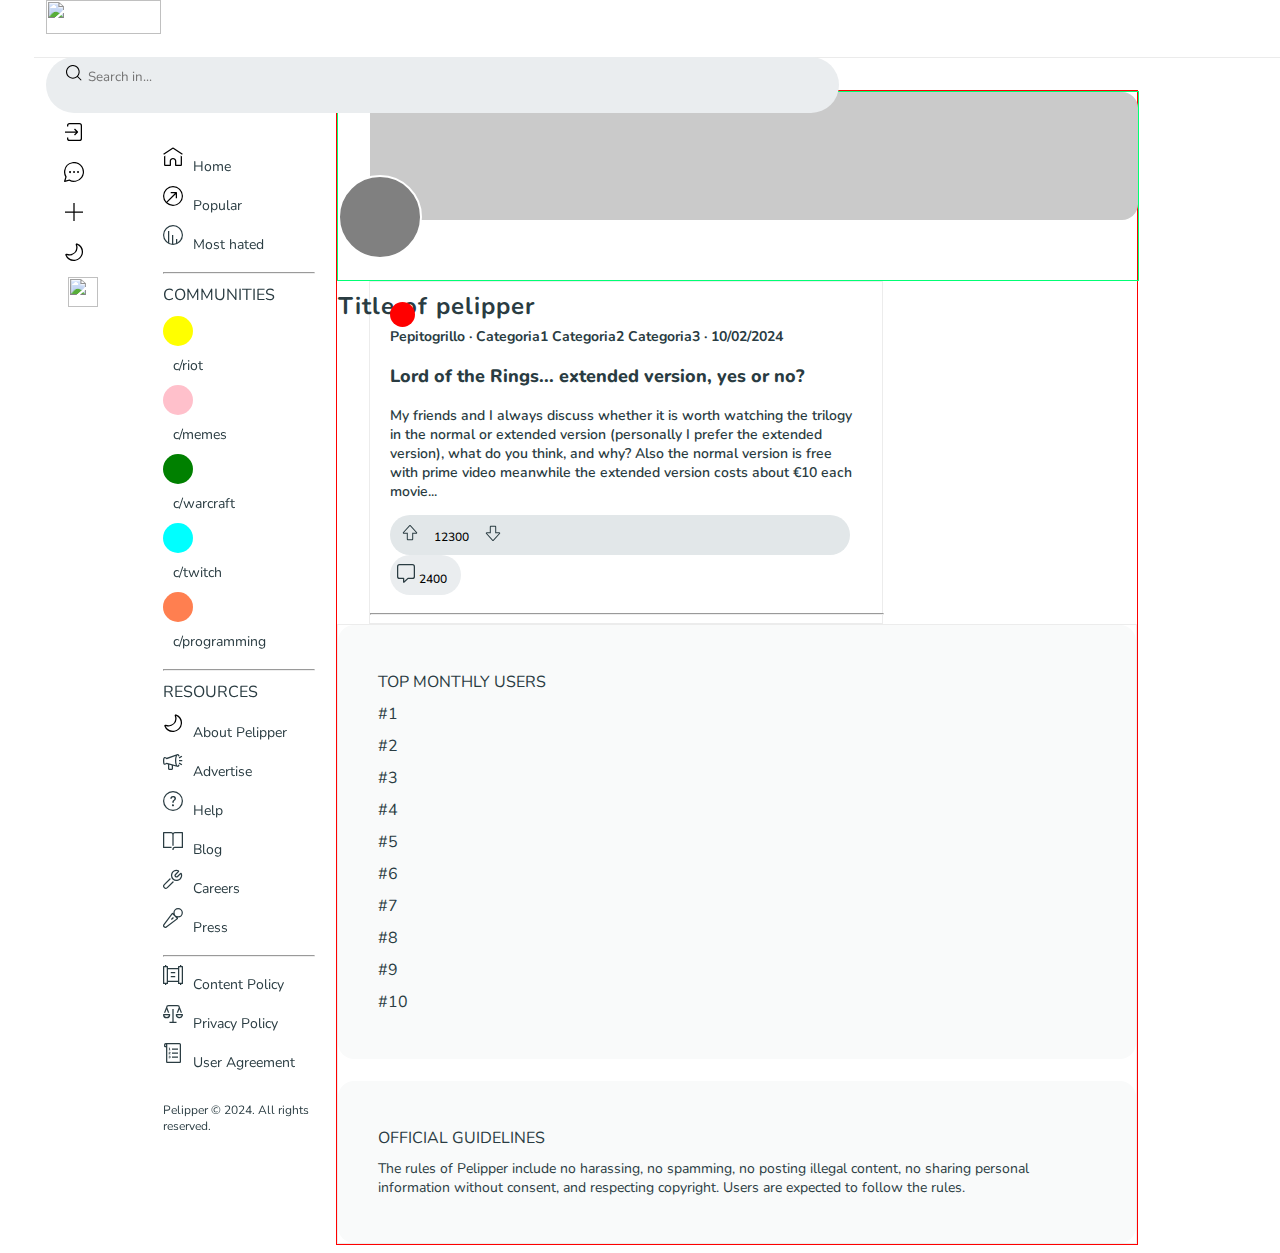
==== commit f25deb4c: "minor changes body" ====
--- a/design_test_space/body.html
+++ b/design_test_space/body.html
@@ -52,21 +52,21 @@
 
         .post-user-data {
             font-family: nunito;
-            font-weight: bold;
+            font-weight:700;
             font-size: 14px;
             letter-spacing: normal
         }
 
         .post-title {
             font-family: nunito;
-            font-weight: bolder;
+            font-weight: 800;
             font-size: 18px;
             letter-spacing: normal
         }
 
         .post-context {
             font-family: nunito;
-            font-weight: 500;
+            font-weight:600;
             font-size: 14px;
             letter-spacing: normal
         }
@@ -79,6 +79,17 @@
             .block-expand {
                 width: 100dvw !important
             }
+        }
+
+        .aside-menu-nav-element {
+            /* Estilos predeterminados */
+            border-radius: 15px;
+        }
+
+        .aside-menu-nav-element:hover {
+            background-color: aquamarine !important;
+
+            transition: background-color 0.3s, border-radius 0.3s; /* Agregamos una transición suave */
         }
     </style>
 </head>
@@ -167,19 +178,19 @@
         <div style="width: 15dvw; height: fit-content; padding: 0px; display: flex; flex-direction: column; position: fixed;"  class="block-disapear">
             <!-- Aquí va el menú izquierdo -->
             <ul style="list-style: none; padding: 40px 20px 20px 20px;" class="block-disapear">
-                <div class="d-flex align-items-center">
+                <div class="d-flex align-items-center aside-menu-nav-element">
                     <svg xmlns="http://www.w3.org/2000/svg" width="20" height="20" viewBox="0 0 20 20" fill="black" style="position:absolute;">
                         <path d="m17.71 8.549 1.244.832v8.523a1.05 1.05 0 0 1-1.052 1.046H12.73a.707.707 0 0 1-.708-.707v-4.507c0-.76-1.142-1.474-2.026-1.474-.884 0-2.026.714-2.026 1.474v4.507a.71.71 0 0 1-.703.707H2.098a1.046 1.046 0 0 1-1.052-1.043V9.381l1.244-.835v9.158h4.44v-3.968c0-1.533 1.758-2.72 3.27-2.72s3.27 1.187 3.27 2.72v3.968h4.44V8.549Zm2.04-1.784L10.646.655a1.12 1.12 0 0 0-1.28-.008L.25 6.765l.696 1.036L10 1.721l9.054 6.08.696-1.036Z"></path>
                     </svg>
                     <li style="padding: 10px 0 10px 30px; font-size: 14px">Home</li>
                 </div>
-                <div class="d-flex align-items-center">
+                <div class="d-flex align-items-center aside-menu-nav-element">
                     <svg xmlns="http://www.w3.org/2000/svg" width="20" height="20" viewBox="0 0 20 20" fill="black" style="position:absolute;">
                         <path d="M10 0a10 10 0 1 0 10 10A10.01 10.01 0 0 0 10 0Zm0 18.75a8.7 8.7 0 0 1-5.721-2.145l8.471-8.471v4.148H14V6.638A.647.647 0 0 0 13.362 6H7.718v1.25h4.148L3.4 15.721A8.739 8.739 0 1 1 10 18.75Z"></path>
                     </svg>
                     <li style="padding: 10px 0 10px 30px; font-size: 14px">Popular</li>
                 </div>
-                <div class="d-flex align-items-center">
+                <div class="d-flex align-items-center aside-menu-nav-element">
                     <svg rpl="" fill="currentColor" width="20" height="20" viewBox="0 0 20 20" xmlns="http://www.w3.org/2000/svg" version="1.1" xmlns:xlink="http://www.w3.org/1999/xlink" transform="matrix(-1,0,0,1,0,0)" style="position:absolute;">
                         <path d="M10 0a10 10 0 1 0 10 10A10.01 10.01 0 0 0 10 0Zm5 17.171V6h-1.25v11.894a8.66 8.66 0 0 1-2.75.794V10H9.75v8.737A8.684 8.684 0 0 1 6.47 18H7v-4H5.75v3.642a8.753 8.753 0 1 1 9.25-.471Z"></path>
                     </svg>
@@ -187,97 +198,93 @@
                 </div>
                 <hr>
                 <li style="margin: 10px 0 10px 0px">COMMUNITIES</li>
-                <div class="d-flex align-items-center">
+                <div class="d-flex align-items-center aside-menu-nav-element">
+                    <div style="background-color: yellow; width: 30px; height: 30px; border-radius: 90px" class="m-0 p-0">
+                    </div>
+                    <li style="padding: 10px 0 10px 10px; font-size: 14px">c/riot</li>
+                </div>
+                <div class="d-flex align-items-center aside-menu-nav-element">
+                    <div style="background-color: pink; width: 30px; height: 30px; border-radius: 90px" class="m-0 p-0">
+                    </div>
+                    <li style="padding: 10px 0 10px 10px; font-size: 14px">c/memes</li>
+                </div>
+                <div class="d-flex align-items-center aside-menu-nav-element">
+                    <div style="background-color: green; width: 30px; height: 30px; border-radius: 90px" class="m-0 p-0">
+                    </div>
+                    <li style="padding: 10px 0 10px 10px; font-size: 14px">c/warcraft</li>
+                </div>
+                <div class="d-flex align-items-center aside-menu-nav-element">
+                    <div style="background-color: cyan; width: 30px; height: 30px; border-radius: 90px" class="m-0 p-0">
+                    </div>
+                    <li style="padding: 10px 0 10px 10px; font-size: 14px">c/twitch</li>
+                </div>
+                <div class="d-flex align-items-center aside-menu-nav-element">
+                    <div style="background-color: coral; width: 30px; height: 30px; border-radius: 90px" class="m-0 p-0">
+                    </div>
+                    <li style="padding: 10px 0 10px 10px; font-size: 14px">c/programming</li>
+                </div>
+                <hr>
+                <li style="margin: 10px 0 10px 0px">RESOURCES</li>
+                <div class="d-flex align-items-center aside-menu-nav-element">
                     <svg xmlns="http://www.w3.org/2000/svg" width="20" height="20" viewBox="0 0 20 20" fill="none" style="position:absolute;">
                         <path class="svg-background-color" d="M9.875 19a9.073 9.073 0 0 1-8.48-5.78 1.094 1.094 0 0 1 .247-1.191 1.145 1.145 0 0 1 1.232-.255c1.13.449 2.361.587 3.564.4A6.89 6.89 0 0 0 12.17 6.44a6.806 6.806 0 0 0-.394-3.564 1.148 1.148 0 0 1 .255-1.231 1.1 1.1 0 0 1 1.193-.248 9.082 9.082 0 0 1 5.746 9.254 9.184 9.184 0 0 1-8.32 8.32 11.93 11.93 0 0 1-.775.028Zm-7.206-5.967A7.871 7.871 0 1 0 13.033 2.668 8.116 8.116 0 0 1 2.669 13.033Z" />
                     </svg>
-                    <li style="padding: 10px 0 10px 30px; font-size: 14px">riot</li>
-                </div>
-                <div class="d-flex align-items-center">
-                    <svg xmlns="http://www.w3.org/2000/svg" width="20" height="20" viewBox="0 0 20 20" fill="none" style="position:absolute;">
-                        <path class="svg-background-color" d="M9.875 19a9.073 9.073 0 0 1-8.48-5.78 1.094 1.094 0 0 1 .247-1.191 1.145 1.145 0 0 1 1.232-.255c1.13.449 2.361.587 3.564.4A6.89 6.89 0 0 0 12.17 6.44a6.806 6.806 0 0 0-.394-3.564 1.148 1.148 0 0 1 .255-1.231 1.1 1.1 0 0 1 1.193-.248 9.082 9.082 0 0 1 5.746 9.254 9.184 9.184 0 0 1-8.32 8.32 11.93 11.93 0 0 1-.775.028Zm-7.206-5.967A7.871 7.871 0 1 0 13.033 2.668 8.116 8.116 0 0 1 2.669 13.033Z" />
-                    </svg>
-                    <li style="padding: 10px 0 10px 30px; font-size: 14px">memes</li>
-                </div>
-                <div class="d-flex align-items-center">
-                    <svg xmlns="http://www.w3.org/2000/svg" width="20" height="20" viewBox="0 0 20 20" fill="none" style="position:absolute;">
-                        <path class="svg-background-color" d="M9.875 19a9.073 9.073 0 0 1-8.48-5.78 1.094 1.094 0 0 1 .247-1.191 1.145 1.145 0 0 1 1.232-.255c1.13.449 2.361.587 3.564.4A6.89 6.89 0 0 0 12.17 6.44a6.806 6.806 0 0 0-.394-3.564 1.148 1.148 0 0 1 .255-1.231 1.1 1.1 0 0 1 1.193-.248 9.082 9.082 0 0 1 5.746 9.254 9.184 9.184 0 0 1-8.32 8.32 11.93 11.93 0 0 1-.775.028Zm-7.206-5.967A7.871 7.871 0 1 0 13.033 2.668 8.116 8.116 0 0 1 2.669 13.033Z" />
-                    </svg>
-                    <li style="padding: 10px 0 10px 30px; font-size: 14px">warcraft</li>
-                </div>
-                <div class="d-flex align-items-center">
-                    <svg xmlns="http://www.w3.org/2000/svg" width="20" height="20" viewBox="0 0 20 20" fill="none" style="position:absolute;">
-                        <path class="svg-background-color" d="M9.875 19a9.073 9.073 0 0 1-8.48-5.78 1.094 1.094 0 0 1 .247-1.191 1.145 1.145 0 0 1 1.232-.255c1.13.449 2.361.587 3.564.4A6.89 6.89 0 0 0 12.17 6.44a6.806 6.806 0 0 0-.394-3.564 1.148 1.148 0 0 1 .255-1.231 1.1 1.1 0 0 1 1.193-.248 9.082 9.082 0 0 1 5.746 9.254 9.184 9.184 0 0 1-8.32 8.32 11.93 11.93 0 0 1-.775.028Zm-7.206-5.967A7.871 7.871 0 1 0 13.033 2.668 8.116 8.116 0 0 1 2.669 13.033Z" />
-                    </svg>
-                    <li style="padding: 10px 0 10px 30px; font-size: 14px">twitch</li>
-                </div>
-                <div class="d-flex align-items-center">
-                    <svg xmlns="http://www.w3.org/2000/svg" width="20" height="20" viewBox="0 0 20 20" fill="none" style="position:absolute;">
-                        <path class="svg-background-color" d="M9.875 19a9.073 9.073 0 0 1-8.48-5.78 1.094 1.094 0 0 1 .247-1.191 1.145 1.145 0 0 1 1.232-.255c1.13.449 2.361.587 3.564.4A6.89 6.89 0 0 0 12.17 6.44a6.806 6.806 0 0 0-.394-3.564 1.148 1.148 0 0 1 .255-1.231 1.1 1.1 0 0 1 1.193-.248 9.082 9.082 0 0 1 5.746 9.254 9.184 9.184 0 0 1-8.32 8.32 11.93 11.93 0 0 1-.775.028Zm-7.206-5.967A7.871 7.871 0 1 0 13.033 2.668 8.116 8.116 0 0 1 2.669 13.033Z" />
-                    </svg>
-                    <li style="padding: 10px 0 10px 30px; font-size: 14px">programming</li>
+                    <li style="padding: 10px 0 10px 30px; font-size: 14px">About Pelipper</li>
+                </div>
+                <div class="d-flex align-items-center aside-menu-nav-element">
+                    <svg xmlns:xlink="http://www.w3.org/1999/xlink"  rpl="" fill="currentColor" height="20" viewBox="0 0 20 20" width="20" xmlns="http://www.w3.org/2000/svg" style="position:absolute;">
+                        <path d="M15.175 13.11c-.237.462-.428.6-.514.627l-.133-.035c-.439-.238-1.278-2.03-1.278-5.2 0-2.95.729-4.718 1.184-5.144l.245-.087c.095.042.276.192.5.62l.284.556 1.113-.57-.285-.556c-.541-1.057-1.17-1.3-1.618-1.316h-.044a1.4 1.4 0 0 0-.754.23L3.7 5.852c-.915-.552-1.847-.991-2.61-.58C.237 5.735.044 6.98 0 9c.047 2 .24 3.245 1.093 3.7.783.423 1.754-.06 2.7-.637.288.1.685.218 1.224.37v4.347a1.122 1.122 0 0 0 1.121 1.12h2.75a1.123 1.123 0 0 0 1.122-1.12v-3l4.028 1.075c.183.088.384.134.587.135.45 0 1.1-.23 1.661-1.32l.285-.555-1.113-.57-.283.566Zm-11.882-2.2c-1.247.782-1.546.734-1.607.7C1.6 11.56 1.3 11.229 1.25 9c.049-2.25.345-2.582.434-2.63.064-.033.361-.081 1.61.7a.624.624 0 0 0 .54.058l8.838-3.146A13.9 13.9 0 0 0 12 8.5c-.034 1.608.221 3.21.754 4.728L3.79 10.834a.622.622 0 0 0-.497.073v.004Zm2.97 5.753v-3.877c.678.184 1.507.405 2.5.67v3.2l-2.5.007ZM19.25 8v1.25H16V8h3.25Zm-3.477-2.674 2.82-1.594.615 1.088-2.819 1.594-.616-1.088Zm.616 5.26 2.819 1.594-.615 1.088-2.82-1.594.616-1.088Z"></path>
+                    </svg>
+                    <li style="padding: 10px 0 10px 30px; font-size: 14px">Advertise</li>
+                </div>
+                <div class="d-flex align-items-center aside-menu-nav-element">
+                    <svg xmlns:xlink="http://www.w3.org/1999/xlink"  rpl="" fill="currentColor" height="20" viewBox="0 0 20 20" width="20" xmlns="http://www.w3.org/2000/svg" style="position:absolute;">
+                        <path d="M10 20a10 10 0 1 1 10-10 10.011 10.011 0 0 1-10 10Zm0-18.75A8.75 8.75 0 1 0 18.75 10 8.76 8.76 0 0 0 10 1.25Zm1.611 4.058a2.4 2.4 0 0 1 .994.861c.241.375.366.812.359 1.258a2.04 2.04 0 0 1-.167.854c-.1.229-.238.439-.407.622-.2.208-.413.404-.636.588-.223.188-.4.348-.533.483a1.754 1.754 0 0 0-.328.464 1.326 1.326 0 0 0-.13.591v.78H9.328v-.759a2.216 2.216 0 0 1 .601-1.572c.204-.21.421-.406.65-.588.209-.173.373-.316.492-.431a1.52 1.52 0 0 0 .3-.4 1.154 1.154 0 0 0-.058-1.128 1.192 1.192 0 0 0-.485-.421 1.525 1.525 0 0 0-.677-.151 1.545 1.545 0 0 0-.721.168 1.3 1.3 0 0 0-.713 1.131H7.256a2.628 2.628 0 0 1 1.381-2.293A3.132 3.132 0 0 1 10.175 5c.496-.008.987.097 1.436.308Zm-2.164 9.843a1.088 1.088 0 0 1-.386-.385 1.034 1.034 0 0 1-.144-.537c-.002-.186.048-.37.144-.53.094-.16.227-.293.386-.387a1.03 1.03 0 0 1 .53-.143 1.062 1.062 0 0 1 .926 1.597c-.096.159-.23.291-.389.385a1.034 1.034 0 0 1-.537.144 1.021 1.021 0 0 1-.53-.144Z"></path>
+                    </svg>
+                    <li style="padding: 10px 0 10px 30px; font-size: 14px">Help</li>
+                </div>
+                <div class="d-flex align-items-center aside-menu-nav-element">
+                    <svg xmlns:xlink="http://www.w3.org/1999/xlink"  rpl="" fill="currentColor" height="20" viewBox="0 0 20 20" width="20" xmlns="http://www.w3.org/2000/svg" style="position:absolute;">
+                        <path d="M19.375 2h-7.292A2.688 2.688 0 0 0 10 3a2.688 2.688 0 0 0-2.083-1H.625A.625.625 0 0 0 0 2.625v14.75A.625.625 0 0 0 .625 18h7.917v-1.25H1.25V3.25h6.667a1.465 1.465 0 0 1 1.458 1.469v11.093h1.25V4.719a1.465 1.465 0 0 1 1.458-1.469h6.667v13.5h-6.667a2.64 2.64 0 0 0-2.708 2.625V20h1.25v-.625A1.388 1.388 0 0 1 12.083 18h7.292a.624.624 0 0 0 .625-.625V2.625A.625.625 0 0 0 19.375 2Z"></path>
+                    </svg>
+                    <li style="padding: 10px 0 10px 30px; font-size: 14px">Blog</li>
+                </div>
+                <div class="d-flex align-items-center aside-menu-nav-element">
+                    <svg xmlns:xlink="http://www.w3.org/1999/xlink"  rpl="" fill="currentColor" height="20" viewBox="0 0 20 20" width="20" xmlns="http://www.w3.org/2000/svg" style="position:absolute;">
+                        <path d="M9.784 12.331a7 7 0 0 0 1.165.6l-6.174 6.178a2.747 2.747 0 0 1-3.883-3.884l6.18-6.181c.162.409.362.8.6 1.171l-5.897 5.894a1.5 1.5 0 0 0 0 2.116 1.533 1.533 0 0 0 2.118 0l5.891-5.894Zm4.481-.309a5.7 5.7 0 0 0 4.671-3.953 5.372 5.372 0 0 0-.1-3.538 1.116 1.116 0 0 0-.813-.7 1.127 1.127 0 0 0-1.039.305L14.118 7A.807.807 0 0 1 13 7a.79.79 0 0 1 0-1.116l2.864-2.863a1.127 1.127 0 0 0 .3-1.04 1.112 1.112 0 0 0-.7-.812 5.363 5.363 0 0 0-3.539-.1 5.7 5.7 0 0 0-3.946 4.666 5.627 5.627 0 0 0 6.287 6.287Zm.58-9.75L12.117 5a2.043 2.043 0 0 0 0 2.884 2.088 2.088 0 0 0 2.883 0l2.727-2.726c.271.825.276 1.714.013 2.542a4.432 4.432 0 0 1-3.628 3.079A4.377 4.377 0 0 1 9.22 5.887a4.429 4.429 0 0 1 4.342-3.822c.437 0 .87.07 1.284.207Z"></path>
+                    </svg>
+                    <li style="padding: 10px 0 10px 30px; font-size: 14px">Careers</li>
+                </div>
+                <div class="d-flex align-items-center aside-menu-nav-element">
+                    <svg xmlns:xlink="http://www.w3.org/1999/xlink"  rpl="" fill="currentColor" height="20" viewBox="0 0 20 20" width="20" xmlns="http://www.w3.org/2000/svg" style="position:absolute;">
+                        <path d="M15.128 0a4.78 4.78 0 0 0-4.774 4.774c.007.214.029.427.065.638l-.137-.138a1.143 1.143 0 0 0-1.719.126L.461 16.2a2.315 2.315 0 0 0 3.241 3.24l10.8-8.1a1.14 1.14 0 0 0 .122-1.718l-.138-.138c.212.036.426.058.64.065a4.773 4.773 0 1 0 0-9.547L15.128 0ZM2.955 18.445a1.07 1.07 0 0 1-1.5-1.5L9.487 6.239l4.175 4.176-10.707 8.03ZM15.128 8.3a3.53 3.53 0 1 1 0-7.06 3.53 3.53 0 0 1 0 7.06Zm-7.186 2.78L10.018 9l.88.88-2.077 2.08-.879-.88Z"></path>
+                    </svg>
+                    <li style="padding: 10px 0 10px 30px; font-size: 14px">Press</li>
                 </div>
                 <hr>
-                <li style="margin: 10px 0 10px 0px">RESOURCES</li>
-                <div class="d-flex align-items-center">
-                    <svg xmlns="http://www.w3.org/2000/svg" width="20" height="20" viewBox="0 0 20 20" fill="none" style="position:absolute;">
-                        <path class="svg-background-color" d="M9.875 19a9.073 9.073 0 0 1-8.48-5.78 1.094 1.094 0 0 1 .247-1.191 1.145 1.145 0 0 1 1.232-.255c1.13.449 2.361.587 3.564.4A6.89 6.89 0 0 0 12.17 6.44a6.806 6.806 0 0 0-.394-3.564 1.148 1.148 0 0 1 .255-1.231 1.1 1.1 0 0 1 1.193-.248 9.082 9.082 0 0 1 5.746 9.254 9.184 9.184 0 0 1-8.32 8.32 11.93 11.93 0 0 1-.775.028Zm-7.206-5.967A7.871 7.871 0 1 0 13.033 2.668 8.116 8.116 0 0 1 2.669 13.033Z" />
-                    </svg>
-                    <li style="padding: 10px 0 10px 30px; font-size: 14px">About Pelipper</li>
-                </div>
-                <div class="d-flex align-items-center">
-                    <svg xmlns:xlink="http://www.w3.org/1999/xlink"  rpl="" fill="currentColor" height="20" viewBox="0 0 20 20" width="20" xmlns="http://www.w3.org/2000/svg" style="position:absolute;">
-                        <path d="M15.175 13.11c-.237.462-.428.6-.514.627l-.133-.035c-.439-.238-1.278-2.03-1.278-5.2 0-2.95.729-4.718 1.184-5.144l.245-.087c.095.042.276.192.5.62l.284.556 1.113-.57-.285-.556c-.541-1.057-1.17-1.3-1.618-1.316h-.044a1.4 1.4 0 0 0-.754.23L3.7 5.852c-.915-.552-1.847-.991-2.61-.58C.237 5.735.044 6.98 0 9c.047 2 .24 3.245 1.093 3.7.783.423 1.754-.06 2.7-.637.288.1.685.218 1.224.37v4.347a1.122 1.122 0 0 0 1.121 1.12h2.75a1.123 1.123 0 0 0 1.122-1.12v-3l4.028 1.075c.183.088.384.134.587.135.45 0 1.1-.23 1.661-1.32l.285-.555-1.113-.57-.283.566Zm-11.882-2.2c-1.247.782-1.546.734-1.607.7C1.6 11.56 1.3 11.229 1.25 9c.049-2.25.345-2.582.434-2.63.064-.033.361-.081 1.61.7a.624.624 0 0 0 .54.058l8.838-3.146A13.9 13.9 0 0 0 12 8.5c-.034 1.608.221 3.21.754 4.728L3.79 10.834a.622.622 0 0 0-.497.073v.004Zm2.97 5.753v-3.877c.678.184 1.507.405 2.5.67v3.2l-2.5.007ZM19.25 8v1.25H16V8h3.25Zm-3.477-2.674 2.82-1.594.615 1.088-2.819 1.594-.616-1.088Zm.616 5.26 2.819 1.594-.615 1.088-2.82-1.594.616-1.088Z"></path>
-                    </svg>
-                    <li style="padding: 10px 0 10px 30px; font-size: 14px">Advertise</li>
-                </div>
-                <div class="d-flex align-items-center">
-                    <svg xmlns:xlink="http://www.w3.org/1999/xlink"  rpl="" fill="currentColor" height="20" viewBox="0 0 20 20" width="20" xmlns="http://www.w3.org/2000/svg" style="position:absolute;">
-                        <path d="M10 20a10 10 0 1 1 10-10 10.011 10.011 0 0 1-10 10Zm0-18.75A8.75 8.75 0 1 0 18.75 10 8.76 8.76 0 0 0 10 1.25Zm1.611 4.058a2.4 2.4 0 0 1 .994.861c.241.375.366.812.359 1.258a2.04 2.04 0 0 1-.167.854c-.1.229-.238.439-.407.622-.2.208-.413.404-.636.588-.223.188-.4.348-.533.483a1.754 1.754 0 0 0-.328.464 1.326 1.326 0 0 0-.13.591v.78H9.328v-.759a2.216 2.216 0 0 1 .601-1.572c.204-.21.421-.406.65-.588.209-.173.373-.316.492-.431a1.52 1.52 0 0 0 .3-.4 1.154 1.154 0 0 0-.058-1.128 1.192 1.192 0 0 0-.485-.421 1.525 1.525 0 0 0-.677-.151 1.545 1.545 0 0 0-.721.168 1.3 1.3 0 0 0-.713 1.131H7.256a2.628 2.628 0 0 1 1.381-2.293A3.132 3.132 0 0 1 10.175 5c.496-.008.987.097 1.436.308Zm-2.164 9.843a1.088 1.088 0 0 1-.386-.385 1.034 1.034 0 0 1-.144-.537c-.002-.186.048-.37.144-.53.094-.16.227-.293.386-.387a1.03 1.03 0 0 1 .53-.143 1.062 1.062 0 0 1 .926 1.597c-.096.159-.23.291-.389.385a1.034 1.034 0 0 1-.537.144 1.021 1.021 0 0 1-.53-.144Z"></path>
-                    </svg>
-                    <li style="padding: 10px 0 10px 30px; font-size: 14px">Help</li>
-                </div>
-                <div class="d-flex align-items-center">
-                    <svg xmlns:xlink="http://www.w3.org/1999/xlink"  rpl="" fill="currentColor" height="20" viewBox="0 0 20 20" width="20" xmlns="http://www.w3.org/2000/svg" style="position:absolute;">
-                        <path d="M19.375 2h-7.292A2.688 2.688 0 0 0 10 3a2.688 2.688 0 0 0-2.083-1H.625A.625.625 0 0 0 0 2.625v14.75A.625.625 0 0 0 .625 18h7.917v-1.25H1.25V3.25h6.667a1.465 1.465 0 0 1 1.458 1.469v11.093h1.25V4.719a1.465 1.465 0 0 1 1.458-1.469h6.667v13.5h-6.667a2.64 2.64 0 0 0-2.708 2.625V20h1.25v-.625A1.388 1.388 0 0 1 12.083 18h7.292a.624.624 0 0 0 .625-.625V2.625A.625.625 0 0 0 19.375 2Z"></path>
-                    </svg>
-                    <li style="padding: 10px 0 10px 30px; font-size: 14px">Blog</li>
-                </div>
-                <div class="d-flex align-items-center">
-                    <svg xmlns:xlink="http://www.w3.org/1999/xlink"  rpl="" fill="currentColor" height="20" viewBox="0 0 20 20" width="20" xmlns="http://www.w3.org/2000/svg" style="position:absolute;">
-                        <path d="M9.784 12.331a7 7 0 0 0 1.165.6l-6.174 6.178a2.747 2.747 0 0 1-3.883-3.884l6.18-6.181c.162.409.362.8.6 1.171l-5.897 5.894a1.5 1.5 0 0 0 0 2.116 1.533 1.533 0 0 0 2.118 0l5.891-5.894Zm4.481-.309a5.7 5.7 0 0 0 4.671-3.953 5.372 5.372 0 0 0-.1-3.538 1.116 1.116 0 0 0-.813-.7 1.127 1.127 0 0 0-1.039.305L14.118 7A.807.807 0 0 1 13 7a.79.79 0 0 1 0-1.116l2.864-2.863a1.127 1.127 0 0 0 .3-1.04 1.112 1.112 0 0 0-.7-.812 5.363 5.363 0 0 0-3.539-.1 5.7 5.7 0 0 0-3.946 4.666 5.627 5.627 0 0 0 6.287 6.287Zm.58-9.75L12.117 5a2.043 2.043 0 0 0 0 2.884 2.088 2.088 0 0 0 2.883 0l2.727-2.726c.271.825.276 1.714.013 2.542a4.432 4.432 0 0 1-3.628 3.079A4.377 4.377 0 0 1 9.22 5.887a4.429 4.429 0 0 1 4.342-3.822c.437 0 .87.07 1.284.207Z"></path>
-                    </svg>
-                    <li style="padding: 10px 0 10px 30px; font-size: 14px">Careers</li>
-                </div>
-                <div class="d-flex align-items-center">
-                    <svg xmlns:xlink="http://www.w3.org/1999/xlink"  rpl="" fill="currentColor" height="20" viewBox="0 0 20 20" width="20" xmlns="http://www.w3.org/2000/svg" style="position:absolute;">
-                        <path d="M15.128 0a4.78 4.78 0 0 0-4.774 4.774c.007.214.029.427.065.638l-.137-.138a1.143 1.143 0 0 0-1.719.126L.461 16.2a2.315 2.315 0 0 0 3.241 3.24l10.8-8.1a1.14 1.14 0 0 0 .122-1.718l-.138-.138c.212.036.426.058.64.065a4.773 4.773 0 1 0 0-9.547L15.128 0ZM2.955 18.445a1.07 1.07 0 0 1-1.5-1.5L9.487 6.239l4.175 4.176-10.707 8.03ZM15.128 8.3a3.53 3.53 0 1 1 0-7.06 3.53 3.53 0 0 1 0 7.06Zm-7.186 2.78L10.018 9l.88.88-2.077 2.08-.879-.88Z"></path>
-                    </svg>
-                    <li style="padding: 10px 0 10px 30px; font-size: 14px">Press</li>
-                </div>
-                <hr>
-                <div class="d-flex align-items-center">
+                <div class="d-flex align-items-center aside-menu-nav-element">
                     <svg xmlns:xlink="http://www.w3.org/1999/xlink"  rpl="" fill="currentColor" height="20" viewBox="0 0 20 20" width="20" xmlns="http://www.w3.org/2000/svg" style="position:absolute;">
                         <path d="M19.375 1H18.25V0H17v1h-1.375a.625.625 0 0 0-.625.625V3H5V1.625A.625.625 0 0 0 4.375 1H3.25V0H2v1H.625A.625.625 0 0 0 0 1.625v16.75A.625.625 0 0 0 .625 19H2v1h1.25v-1h1.125A.625.625 0 0 0 5 18.375V17h10v1.375a.624.624 0 0 0 .625.625H17v1h1.25v-1h1.125a.624.624 0 0 0 .625-.625V1.625A.625.625 0 0 0 19.375 1ZM3.75 17.75h-2.5V2.25h2.5v15.5Zm1.25-2V4.25h10v11.5H5Zm13.75 2h-2.5V2.25h2.5v15.5ZM7.782 7.025h4.436v1.25H7.782v-1.25Zm0 4h4.436v1.25H7.782v-1.25Z"></path>
                     </svg>
                     <li style="padding: 10px 0 10px 30px; font-size: 14px">Content Policy</li>
                 </div>
-                <div class="d-flex align-items-center">
+                <div class="d-flex align-items-center aside-menu-nav-element">
                     <svg xmlns:xlink="http://www.w3.org/1999/xlink"  rpl="" fill="currentColor" height="20" viewBox="0 0 20 20" width="20" xmlns="http://www.w3.org/2000/svg" style="position:absolute;">
                         <path d="M2.3 8.625 3.621 5.31l1.324 3.315h1.346L4.256 3.53a1.37 1.37 0 0 1 1.362-1.28h8.764a1.37 1.37 0 0 1 1.362 1.28l-2.035 5.1h1.346l1.324-3.32L17.7 8.625h1.346l-2.061-5.16A2.62 2.62 0 0 0 14.382 1H5.618a2.62 2.62 0 0 0-2.606 2.465L.951 8.625H2.3Z"></path><path d="M6.617 10H.625a.625.625 0 0 0-.625.625 3.62 3.62 0 1 0 7.242 0A.625.625 0 0 0 6.617 10Zm-3 3a2.376 2.376 0 0 1-2.288-1.75h4.58A2.376 2.376 0 0 1 3.621 13h-.004Z"></path><path d="M19.375 10h-5.992a.624.624 0 0 0-.625.625 3.622 3.622 0 0 0 6.966 1.386c.182-.44.276-.91.276-1.386a.624.624 0 0 0-.625-.625Zm-3 3a2.376 2.376 0 0 1-2.288-1.75h4.576A2.375 2.375 0 0 1 16.379 13h-.004Z"></path><path d="M10.625 5h-1.25v12.7H6.479v1.25h7.042V17.7h-2.896V5Z"></path>
                     </svg>
                     <li style="padding: 10px 0 10px 30px; font-size: 14px">Privacy Policy</li>
                 </div>
-                <div class="d-flex align-items-center">
+                <div class="d-flex align-items-center aside-menu-nav-element">
                     <svg xmlns:xlink="http://www.w3.org/1999/xlink"  rpl="" fill="currentColor" height="20" viewBox="0 0 20 20" width="20" xmlns="http://www.w3.org/2000/svg" style="position:absolute;">
                         <path d="M7.35 7.333H5.733V6.77h.48V5.23a1.232 1.232 0 0 1-.47.111v-.507c.178.01.353-.05.487-.167h.7v2.1h.419l.003.566Zm-.767 1.92c.164 0 .258.082.258.23 0 .22-.115.276-.516.522-.7.422-.768.806-.768 1.185v.143h1.975v-.564H6.374c.039-.106.149-.236.483-.424.538-.29.659-.581.659-.878 0-.488-.3-.8-.916-.8a1.171 1.171 0 0 0-1.05.633l.479.345a.708.708 0 0 1 .554-.392Zm.536 4.66a.544.544 0 0 0 .383-.545c0-.438-.313-.7-.9-.7a1.435 1.435 0 0 0-1.01.4l.369.427a.824.824 0 0 1 .588-.26c.178 0 .275.081.275.211 0 .156-.1.253-.448.253h-.218v.482h.205c.356 0 .507.086.507.307 0 .162-.1.28-.383.28a.7.7 0 0 1-.566-.334L5.5 14.8a1.22 1.22 0 0 0 1.047.529c.626 0 1.036-.286 1.036-.826a.581.581 0 0 0-.464-.59Zm1.88-3.288h6v-1.25H9v1.25Zm0 4h6v-1.25H9v1.25Zm0-8h6v-1.25H9v1.25Zm9-5.014v17.271A1.123 1.123 0 0 1 16.876 20h-12.7a1.123 1.123 0 0 1-1.125-1.118V4.25h-.875A1.127 1.127 0 0 1 1.05 3.125v-1.5A1.627 1.627 0 0 1 2.675 0h13.7A1.62 1.62 0 0 1 18 1.611ZM2.3 3h.75V1.625a.375.375 0 0 0-.75 0V3Zm14.45-1.389a.369.369 0 0 0-.374-.361H4.252a1.6 1.6 0 0 1 .048.375V18.75h12.45V1.611Z"></path>
                     </svg>
                     <li style="padding: 10px 0 10px 30px; font-size: 14px">User Agreement</li>
                 </div>
+            
+                <div class="" style="font-size: 12px; color: #606060; margin: 20px 0px 10px 0px">
+                    <span>Pelipper © 2024. All rights reserved.</span>
+                </div>
             </ul>
-            <div class="" style="font-size: 12px; color: #606060; margin: 10px 0 10px 20px">
-                <span>Pelipper © 2024. All rights reserved.</span>
-            </div>
         </div>
     </aside>
 
@@ -321,9 +328,9 @@
                         <h3 class="post-title block-disapear">Lord of the Rings... extended version, yes or no?</h3>
                         <p class="post-context">My friends and I always discuss whether it is worth watching the trilogy in the normal or extended version (personally I prefer the extended version), what do you think, and why? Also the normal version is free with prime video meanwhile the extended version costs about €10 each movie...</p>
                     </div>
-                    <div class="d-flex align-items-center" style="flex-direction: row; align-items: flex-start;">
-
-                        <div class="d-flex align-items-center" style="flex-direction: row; border-radius: 90px; background-color: #E2E7E9">
+                    <div class="d-flex align-items-center" style="flex-direction: row; align-items: flex-start;  margin-top: 10px; margin-bottom: -10px">
+
+                        <div class="d-flex align-items-center" style="flex-direction: row; border-radius: 90px; background-color: #E2E7E9; margin-right: 12px;" >
                             <button onclick="" class="simple-button p-0 d-flex justify-content-center align-items-center post-upvote-button" >
                                 <span>
                                     <svg rpl="" fill="currentColor" height="16" viewBox="0 0 20 20" width="16" xmlns="http://www.w3.org/2000/svg">
@@ -331,7 +338,7 @@
                                     </svg>
                                 </span>
                             </button>
-                            <span style="height:40px; width: 40px; font-size: 12px; font-weight:500; color: black;" class="d-flex align-items-center justify-content-center">123</span>
+                            <span style="height:40px; width: fit-content; font-size: 12px; font-weight:500; color: black;" class="d-flex align-items-center justify-content-center">12300</span>
                             <button onclick="" class="simple-button p-0 d-flex justify-content-center align-items-center post-downvote-button">
                                 <span>
                                     <svg rpl="" fill="currentColor" height="16" viewBox="0 0 20 20" width="16" xmlns="http://www.w3.org/2000/svg">
@@ -342,11 +349,13 @@
                         </div>
 
                         <div style="height: 40px; width: fit-content;">
-                            <button onclick="" class="simple-button p-0 d-flex justify-content-center align-items-center ">
-                                <svg rpl="" aria-hidden="true" class="icon-comment" fill="currentColor" height="20" icon-name="comment-outline" viewBox="0 0 20 20" width="20" xmlns="http://www.w3.org/2000/svg">
-                                    <path d="M7.725 19.872a.718.718 0 0 1-.607-.328.725.725 0 0 1-.118-.397V16H3.625A2.63 2.63 0 0 1 1 13.375v-9.75A2.629 2.629 0 0 1 3.625 1h12.75A2.63 2.63 0 0 1 19 3.625v9.75A2.63 2.63 0 0 1 16.375 16h-4.161l-4 3.681a.725.725 0 0 1-.489.191ZM3.625 2.25A1.377 1.377 0 0 0 2.25 3.625v9.75a1.377 1.377 0 0 0 1.375 1.375h4a.625.625 0 0 1 .625.625v2.575l3.3-3.035a.628.628 0 0 1 .424-.165h4.4a1.377 1.377 0 0 0 1.375-1.375v-9.75a1.377 1.377 0 0 0-1.374-1.375H3.625Z"></path>
-                                </svg>
-                                <span style="height:40px; width: 40px; font-size: 12px; font-weight:500; color: black;">22</span>
+                            <button onclick="" class="simple-button p-0 px-2 d-flex justify-content-center align-items-center " style="width:fit-content !important">
+
+                                    <svg class="mx-2" rpl="" aria-hidden="true" class="icon-comment" fill="currentColor" height="20" icon-name="comment-outline" viewBox="0 0 20 20" width="20" xmlns="http://www.w3.org/2000/svg">
+                                        <path d="M7.725 19.872a.718.718 0 0 1-.607-.328.725.725 0 0 1-.118-.397V16H3.625A2.63 2.63 0 0 1 1 13.375v-9.75A2.629 2.629 0 0 1 3.625 1h12.75A2.63 2.63 0 0 1 19 3.625v9.75A2.63 2.63 0 0 1 16.375 16h-4.161l-4 3.681a.725.725 0 0 1-.489.191ZM3.625 2.25A1.377 1.377 0 0 0 2.25 3.625v9.75a1.377 1.377 0 0 0 1.375 1.375h4a.625.625 0 0 1 .625.625v2.575l3.3-3.035a.628.628 0 0 1 .424-.165h4.4a1.377 1.377 0 0 0 1.375-1.375v-9.75a1.377 1.377 0 0 0-1.374-1.375H3.625Z"></path>
+                                    </svg>
+                                    <span style="width: fit-content; font-size: 12px; font-weight:500; color: black; margin-right:8px" class="p-0 d-flex justify-content-center align-items-center ">2400</span>
+
                             </button>
                         </div>
                     </div>
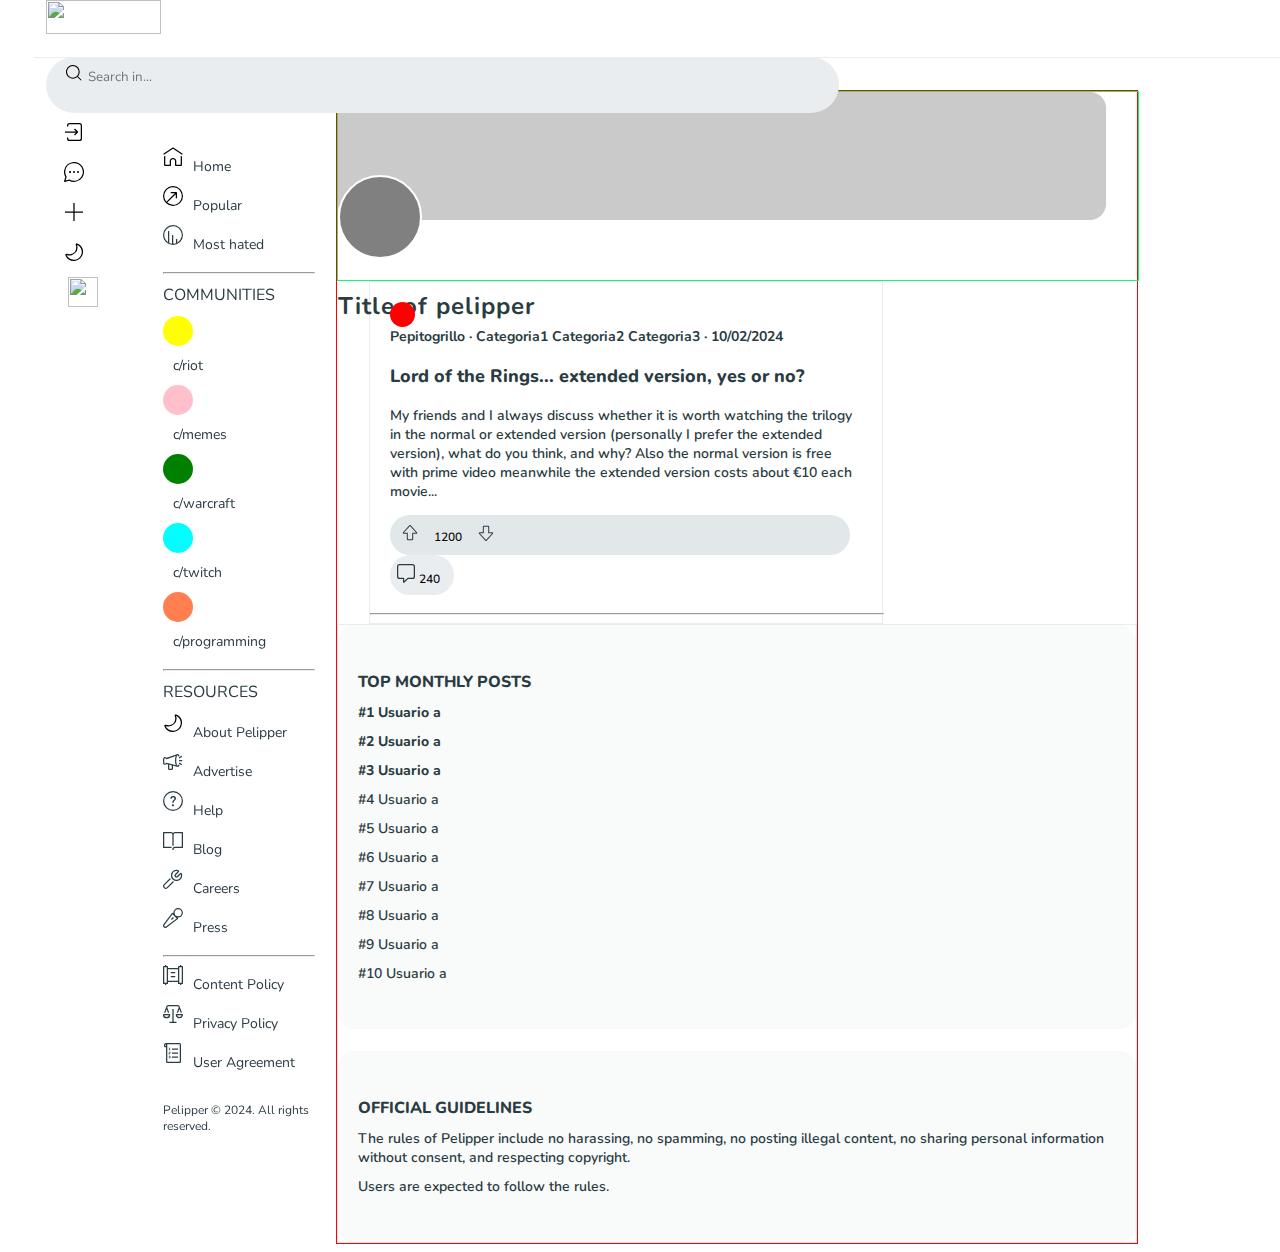
==== commit f8be5c21: "cambios" ====
--- a/design_test_space/body.html
+++ b/design_test_space/body.html
@@ -88,8 +88,43 @@
 
         .aside-menu-nav-element:hover {
             background-color: aquamarine !important;
-
-            transition: background-color 0.3s, border-radius 0.3s; /* Agregamos una transición suave */
+            padding-left: 8px;
+            transition: background-color 0.3s, border-radius 0.3s, padding-left 0.3s; /* Agregamos una transición suave */
+        }
+
+        .scoreboard-title {
+            font-family: nunito;
+            font-weight: 800;
+            font-size: 16px;
+            letter-spacing: normal
+        }
+
+        .scoreboard-top-users {
+            font-family: nunito;
+            font-weight: 750;
+            font-size: 14px;
+            letter-spacing: normal
+        }
+
+        .scoreboard-users {
+            font-family: nunito;
+            font-weight: 600;
+            font-size: 14px;
+            letter-spacing: normal
+        }
+
+        .guidelines-title {
+            font-family: nunito;
+            font-weight: 800;
+            font-size: 16px;
+            letter-spacing: normal
+        }
+
+        .guidelines-text {
+            font-family: nunito;
+            font-weight: 600;
+            font-size: 14px;
+            letter-spacing: normal
         }
     </style>
 </head>
@@ -294,8 +329,8 @@
     <div class="container p-0 block-expand" style=" margin: 0; border: 0.5px solid red; width:62.5dvw;  height: fit-content !important;">
 
         <div class="row p-0 m-0" style="height: 188px; width: 100%; border: 0.5px solid rgb(0, 255, 115); justify-content: center;">
-                <div class="row justify-content-center p-0 m-0" style="height: 128px; width: 92%; margin: 0 4% 0 4%;">
-                    <div style="height:128px; width:60dvw; background-color:#CACACA; border-radius: 16px">
+                <div class="row justify-content-end p-0 m-0" style="height: 128px;">
+                    <div style="height:128px; width:96%; background-color:#CACACA; border-radius: 16px; margin:0; padding:0">
                     </div>
                 </div>
                 <div class="row p-0 m-0" style="width: 95%;">
@@ -313,7 +348,7 @@
 
 
         <div class="row p-0 m-0">
-            <main class="col-9" style="flex: 1; display: flex; flex-direction: column; align-items: flex-start; padding: 0; margin: 0 2.5dvw 0 2.5dvw; border: 0.5px solid #ececec;  height: fit-content !important; width:  40dvw !important;">
+            <main class="col-9" style="flex: 1; display: flex; flex-direction: column; align-items: flex-start; padding: 0; margin: 0 2.5dvw 0 2.5dvw; border: 0.5px solid #ececec;  height: fit-content !important; width: 40dvw !important;">
                 <!-- Contenido central -->
                 <div style="width: auto; padding: 20px; border-radius: 16px;" class="post-bg ">
                     <div class="d-flex align-items-center post-user-data" style="flex-direction: row; align-items: flex-start; margin-bottom: 16px">
@@ -338,7 +373,7 @@
                                     </svg>
                                 </span>
                             </button>
-                            <span style="height:40px; width: fit-content; font-size: 12px; font-weight:500; color: black;" class="d-flex align-items-center justify-content-center">12300</span>
+                            <span style="height:40px; width: fit-content; font-size: 12px; font-weight:500; color: black;" class="d-flex align-items-center justify-content-center">1200</span>
                             <button onclick="" class="simple-button p-0 d-flex justify-content-center align-items-center post-downvote-button">
                                 <span>
                                     <svg rpl="" fill="currentColor" height="16" viewBox="0 0 20 20" width="16" xmlns="http://www.w3.org/2000/svg">
@@ -354,39 +389,39 @@
                                     <svg class="mx-2" rpl="" aria-hidden="true" class="icon-comment" fill="currentColor" height="20" icon-name="comment-outline" viewBox="0 0 20 20" width="20" xmlns="http://www.w3.org/2000/svg">
                                         <path d="M7.725 19.872a.718.718 0 0 1-.607-.328.725.725 0 0 1-.118-.397V16H3.625A2.63 2.63 0 0 1 1 13.375v-9.75A2.629 2.629 0 0 1 3.625 1h12.75A2.63 2.63 0 0 1 19 3.625v9.75A2.63 2.63 0 0 1 16.375 16h-4.161l-4 3.681a.725.725 0 0 1-.489.191ZM3.625 2.25A1.377 1.377 0 0 0 2.25 3.625v9.75a1.377 1.377 0 0 0 1.375 1.375h4a.625.625 0 0 1 .625.625v2.575l3.3-3.035a.628.628 0 0 1 .424-.165h4.4a1.377 1.377 0 0 0 1.375-1.375v-9.75a1.377 1.377 0 0 0-1.374-1.375H3.625Z"></path>
                                     </svg>
-                                    <span style="width: fit-content; font-size: 12px; font-weight:500; color: black; margin-right:8px" class="p-0 d-flex justify-content-center align-items-center ">2400</span>
+                                    <span style="width: fit-content; font-size: 12px; font-weight:500; color: black; margin-right:8px" class="p-0 d-flex justify-content-center align-items-center ">240</span>
 
                             </button>
                         </div>
                     </div>
                 </div>
-                <hr style="width: 100%;">
+                <hr style="width: 100%; margin-top: 8px; margin-bottom: 8px">
 
             </main>
 
             <aside class="col-3 px-0 mx-0" style="height:fit-content; padding: 0px; display: flex; flex-direction: column; border: 0.5px solid #ececec" class="sticky-aside block-disapear">
                 <!-- Aquí va el menú derecho -->
                 <div style="border-radius: 16px" class="right-aside-container-bg">
-                    <ul style="list-style: none; padding: 20px 40px 20px 40px;">
-                        <li style="margin: 10px 0 10px 0px">TOP MONTHLY USERS</li>
-                        <li style="margin: 10px 0 10px 0px">#1</li>
-                        <li style="margin: 10px 0 10px 0px">#2</li>
-                        <li style="margin: 10px 0 10px 0px">#3</li>
-                        <li style="margin: 10px 0 10px 0px">#4</li>
-                        <li style="margin: 10px 0 10px 0px">#5</li>
-                        <li style="margin: 10px 0 10px 0px">#6</li>
-                        <li style="margin: 10px 0 10px 0px">#7</li>
-                        <li style="margin: 10px 0 10px 0px">#8</li>
-                        <li style="margin: 10px 0 10px 0px">#9</li>
-                        <li style="margin: 10px 0 10px 0px">#10</li>
+                    <ul style="list-style: none; padding: 20px 20px 20px 20px;" class="m-0">
+                        <li style="margin: 10px 0 10px 0px" class="scoreboard-title">TOP MONTHLY POSTS</li>
+                        <li style="margin: 10px 0 10px 0px" class="scoreboard-top-users">#1 <span class="px-2">Usuario a</span></li>
+                        <li style="margin: 10px 0 10px 0px" class="scoreboard-top-users">#2 <span class="px-2">Usuario a</span></li>
+                        <li style="margin: 10px 0 10px 0px" class="scoreboard-top-users">#3 <span class="px-2">Usuario a</span></li>
+                        <li style="margin: 10px 0 10px 0px" class="scoreboard-users">#4 <span class="px-2">Usuario a</span></li>
+                        <li style="margin: 10px 0 10px 0px" class="scoreboard-users">#5 <span class="px-2">Usuario a</span></li>
+                        <li style="margin: 10px 0 10px 0px" class="scoreboard-users">#6 <span class="px-2">Usuario a</span></li>
+                        <li style="margin: 10px 0 10px 0px" class="scoreboard-users">#7 <span class="px-2">Usuario a</span></li>
+                        <li style="margin: 10px 0 10px 0px" class="scoreboard-users">#8 <span class="px-2">Usuario a</span></li>
+                        <li style="margin: 10px 0 10px 0px" class="scoreboard-users">#9 <span class="px-2">Usuario a</span></li>
+                        <li style="margin: 10px 0 10px 0px" class="scoreboard-users">#10 <span class="px-2">Usuario a</span></li>
                     </ul>
                 </div>
                 <br>
                 <div style="border-radius: 16px" class="right-aside-container-bg">
-                    <ul style="list-style: none; padding: 20px 40px 20px 40px;">
-                        <li style="margin: 10px 0 10px 0px">OFFICIAL GUIDELINES</li>
-                        <li style="margin: 10px 0 10px 0px; font-size: 14px">The rules of Pelipper include no harassing, no spamming, no posting illegal content, no sharing personal information without consent, and respecting copyright. 
-                            Users are expected to follow the rules.</li>
+                    <ul style="list-style: none; padding: 20px 10px 20px 20px;" class="m-0">
+                        <li style="margin: 10px 0 10px 0px" class="guidelines-title">OFFICIAL GUIDELINES</li>
+                        <li style="margin: 10px 0 10px 0px" class="guidelines-text">The rules of Pelipper include no harassing, no spamming, no posting illegal content, no sharing personal information without consent, and respecting copyright.</li>
+                        <li style="margin: 10px 0 10px 0px" class="guidelines-text">Users are expected to follow the rules.</li>
                     </ul>
                 </div>
             </aside>
